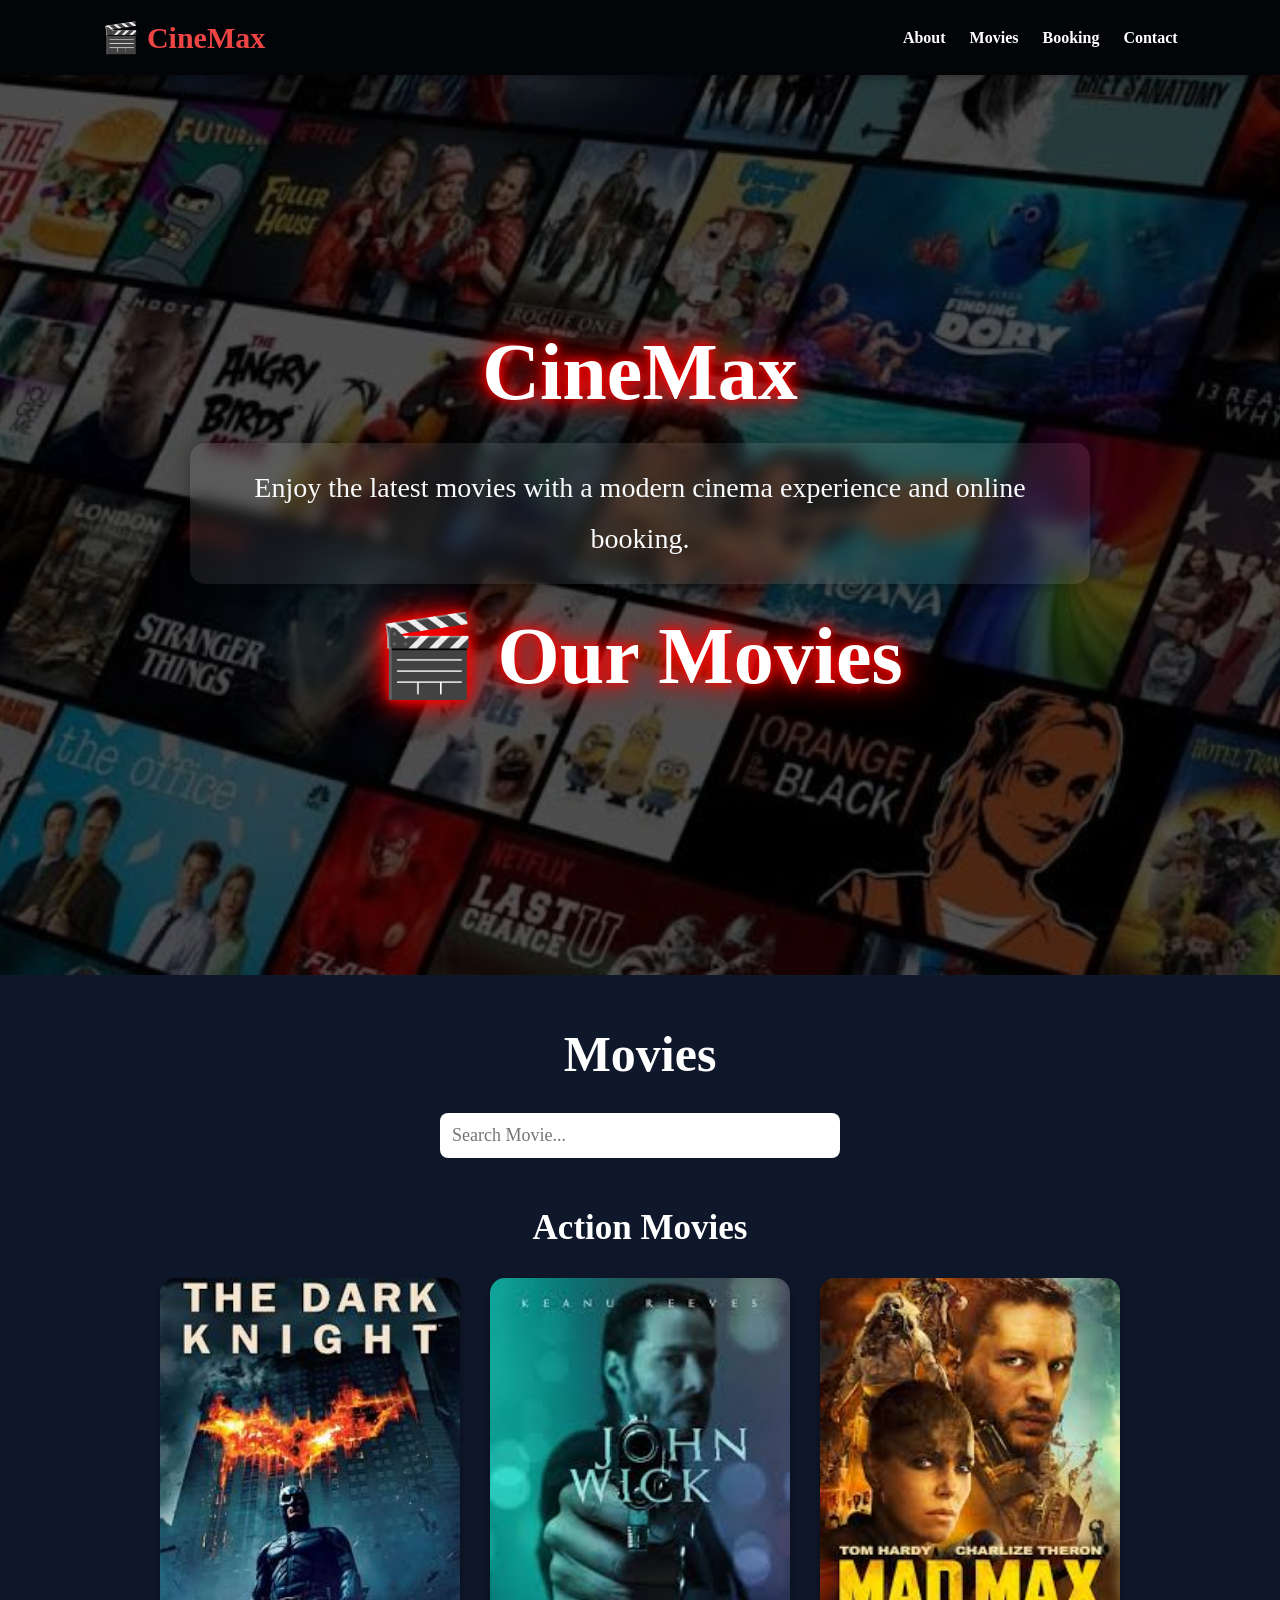
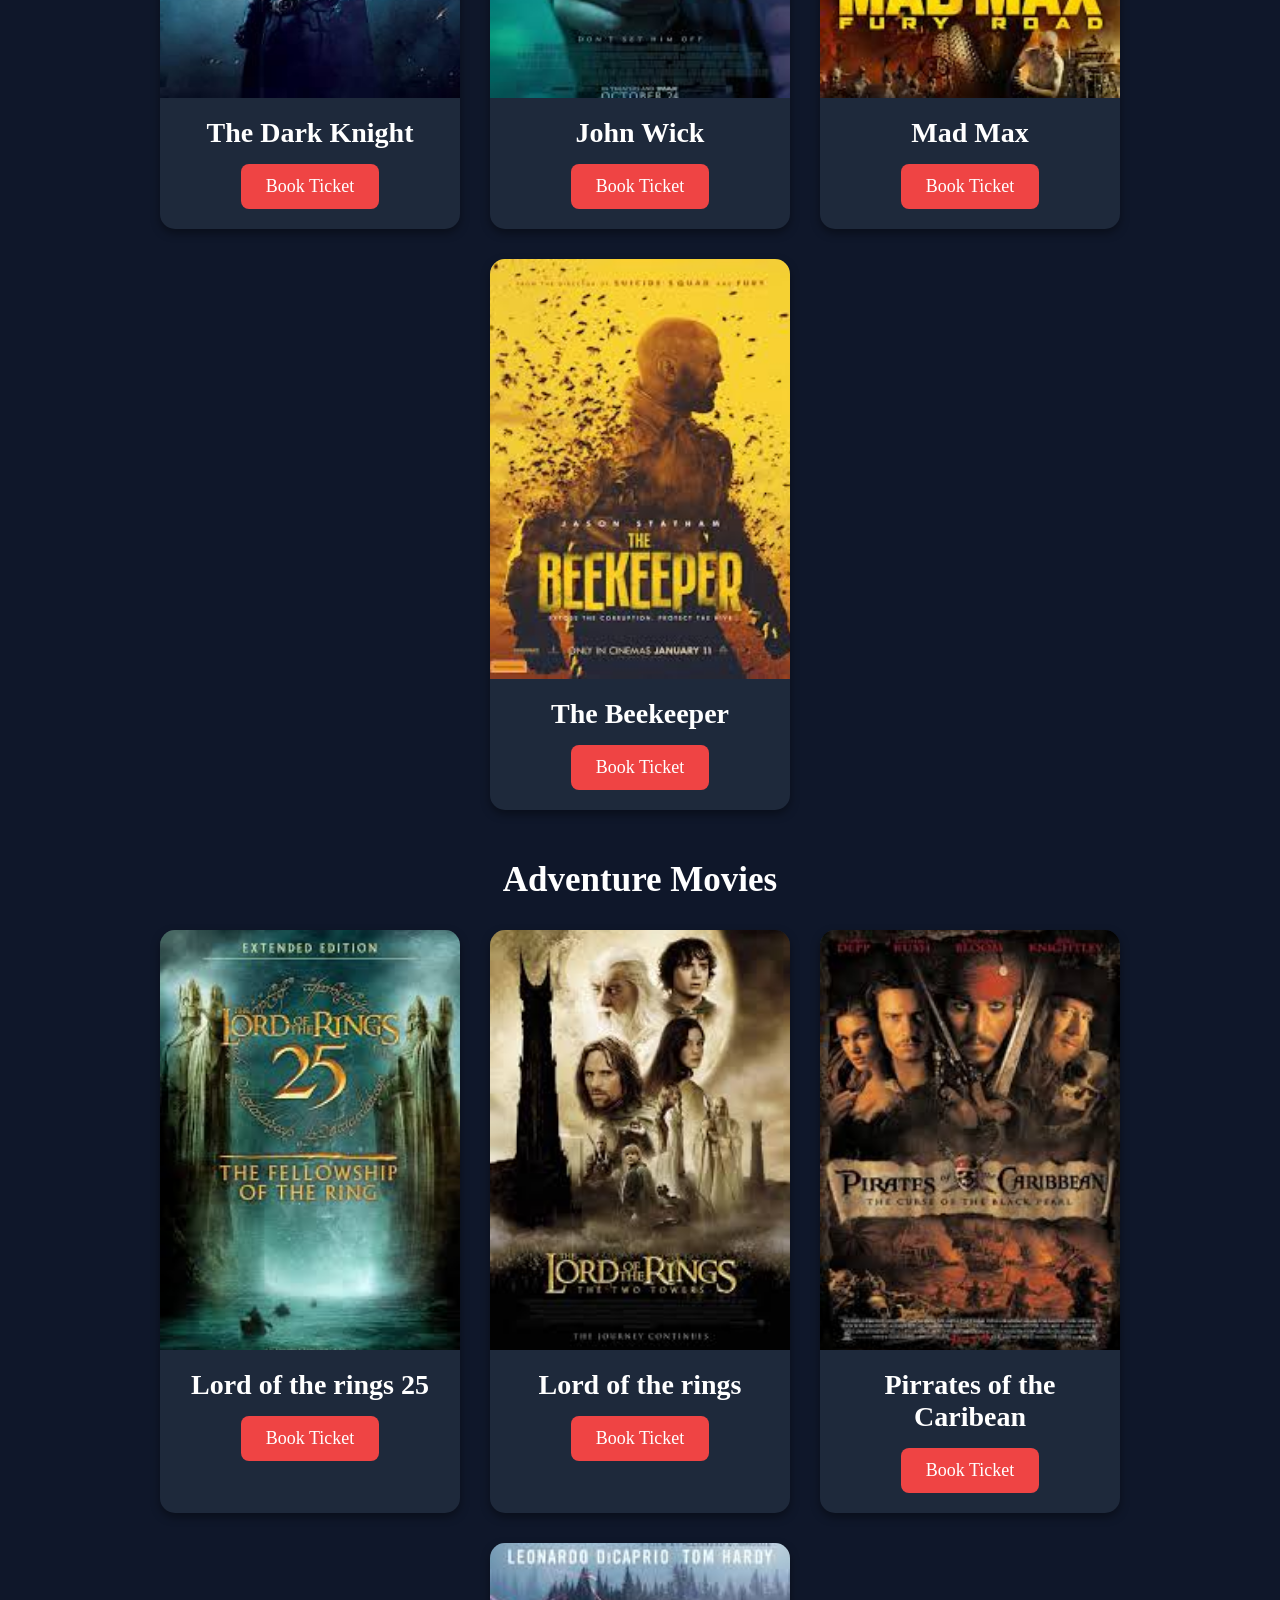
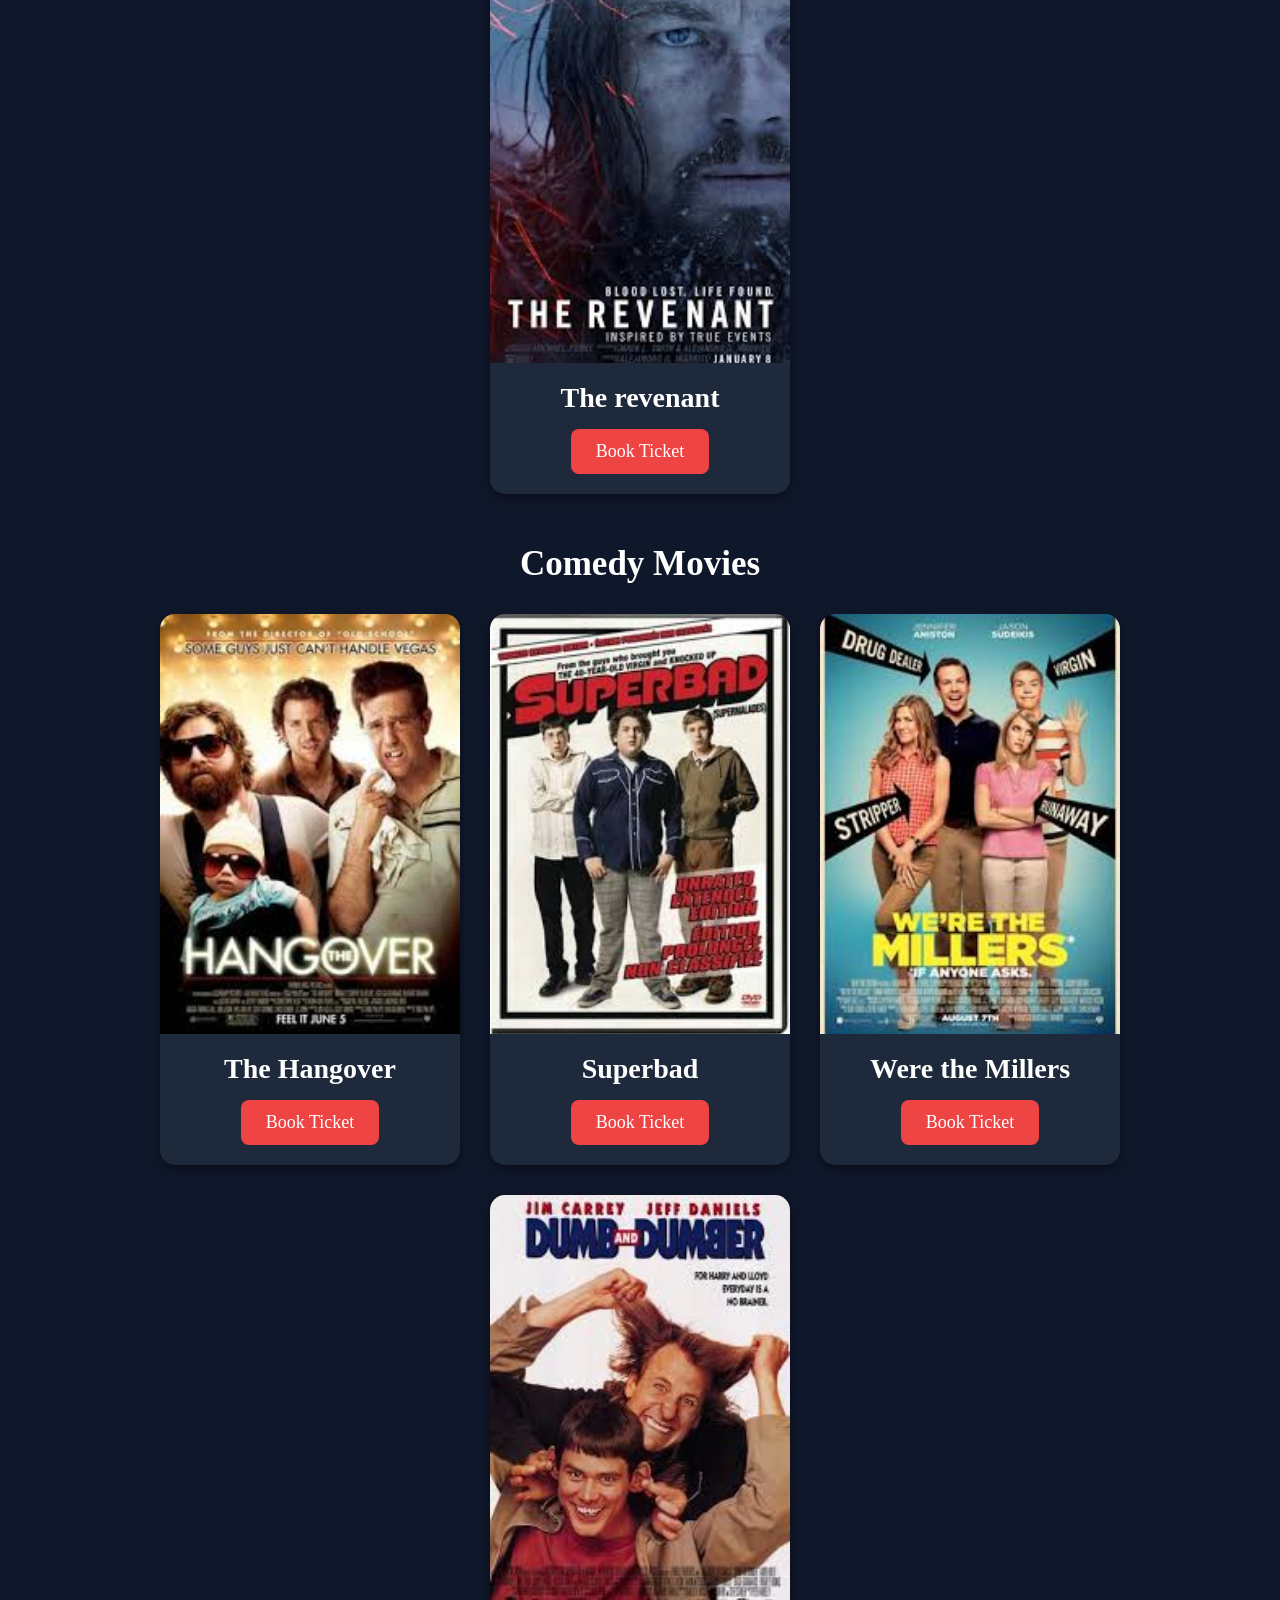
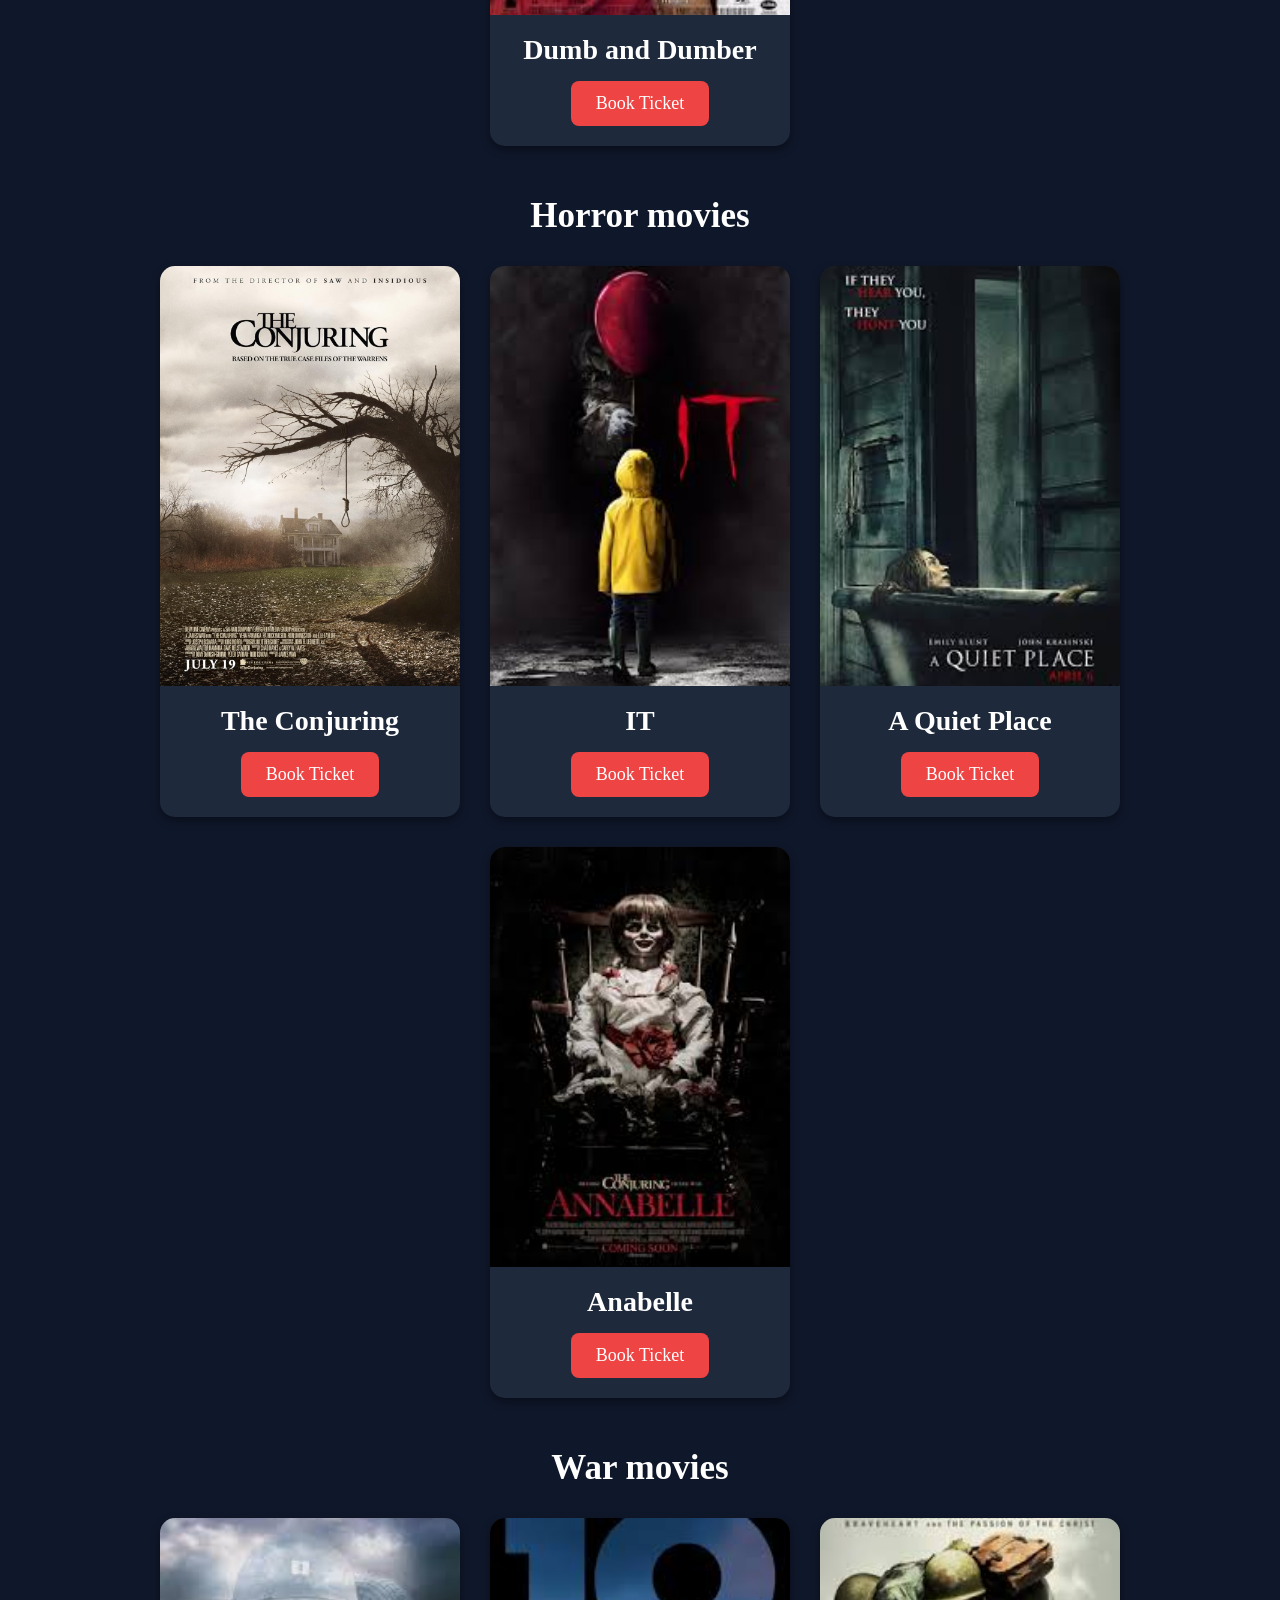
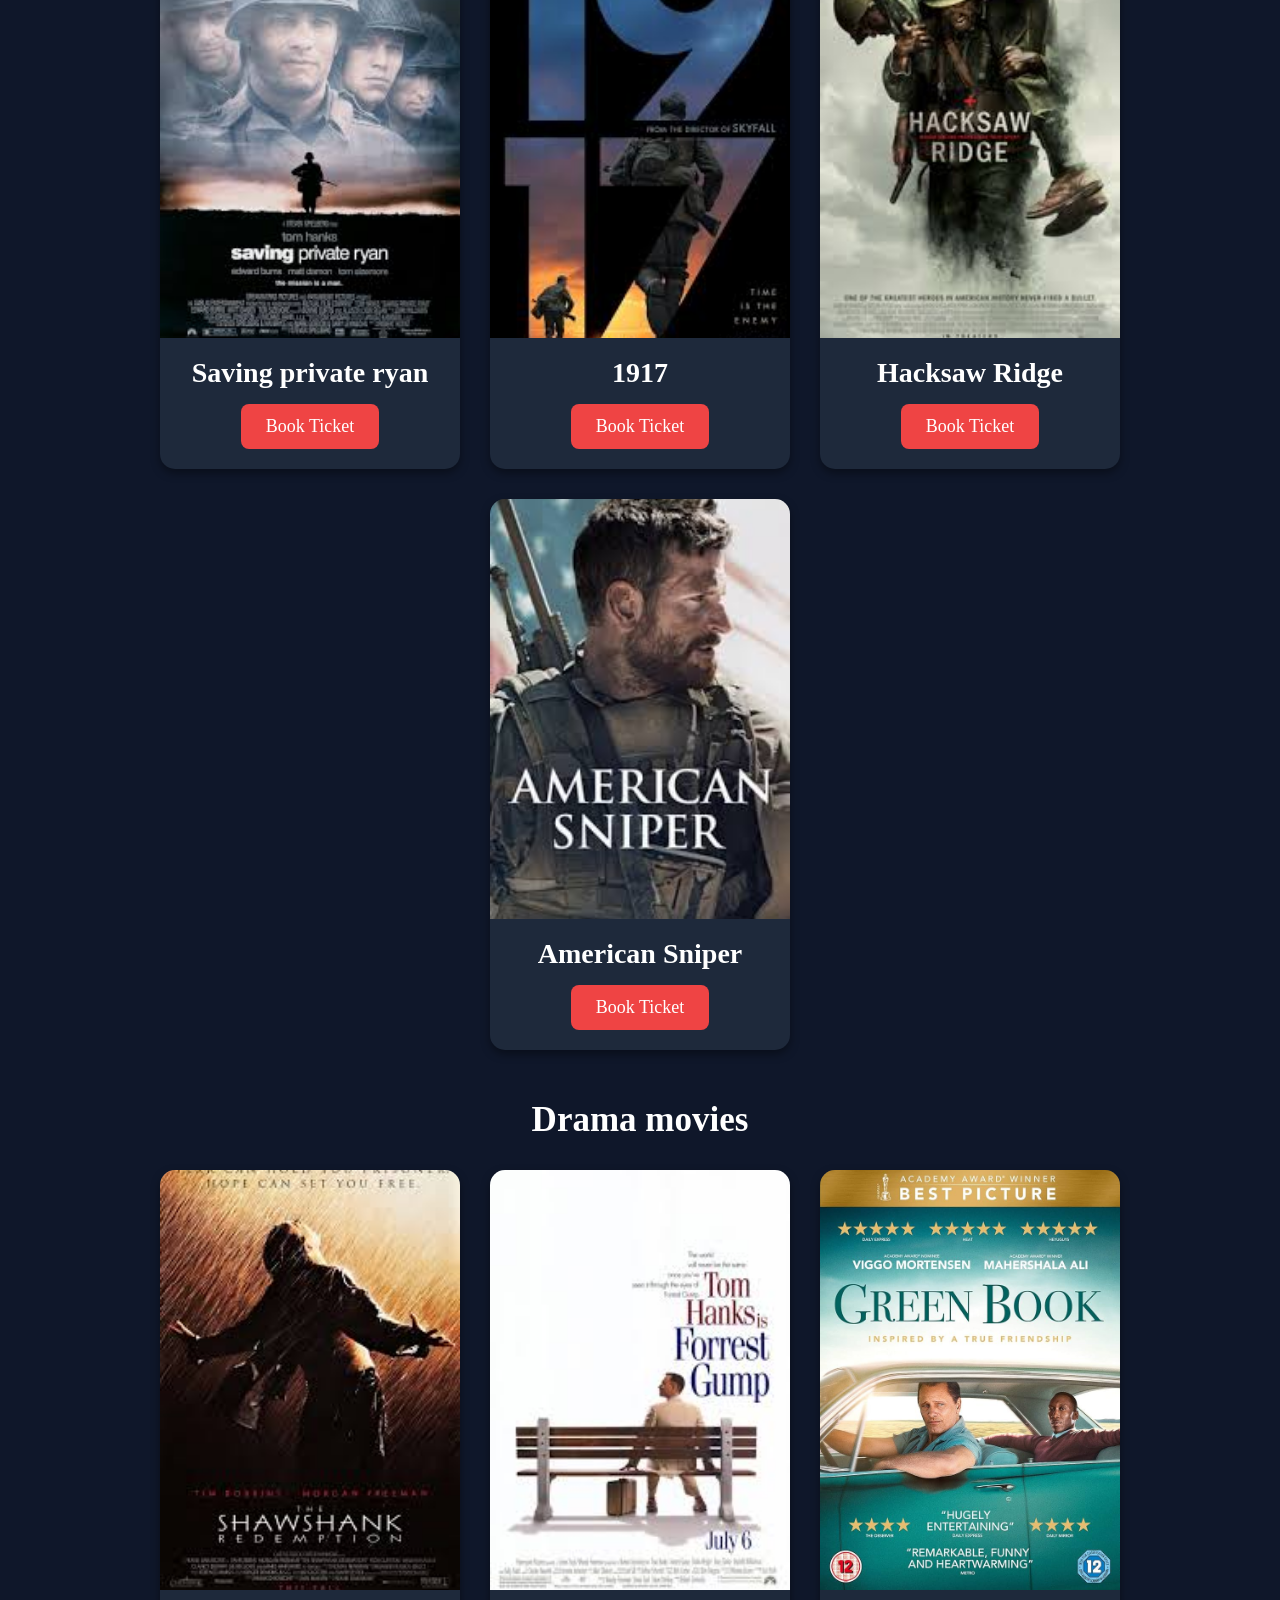
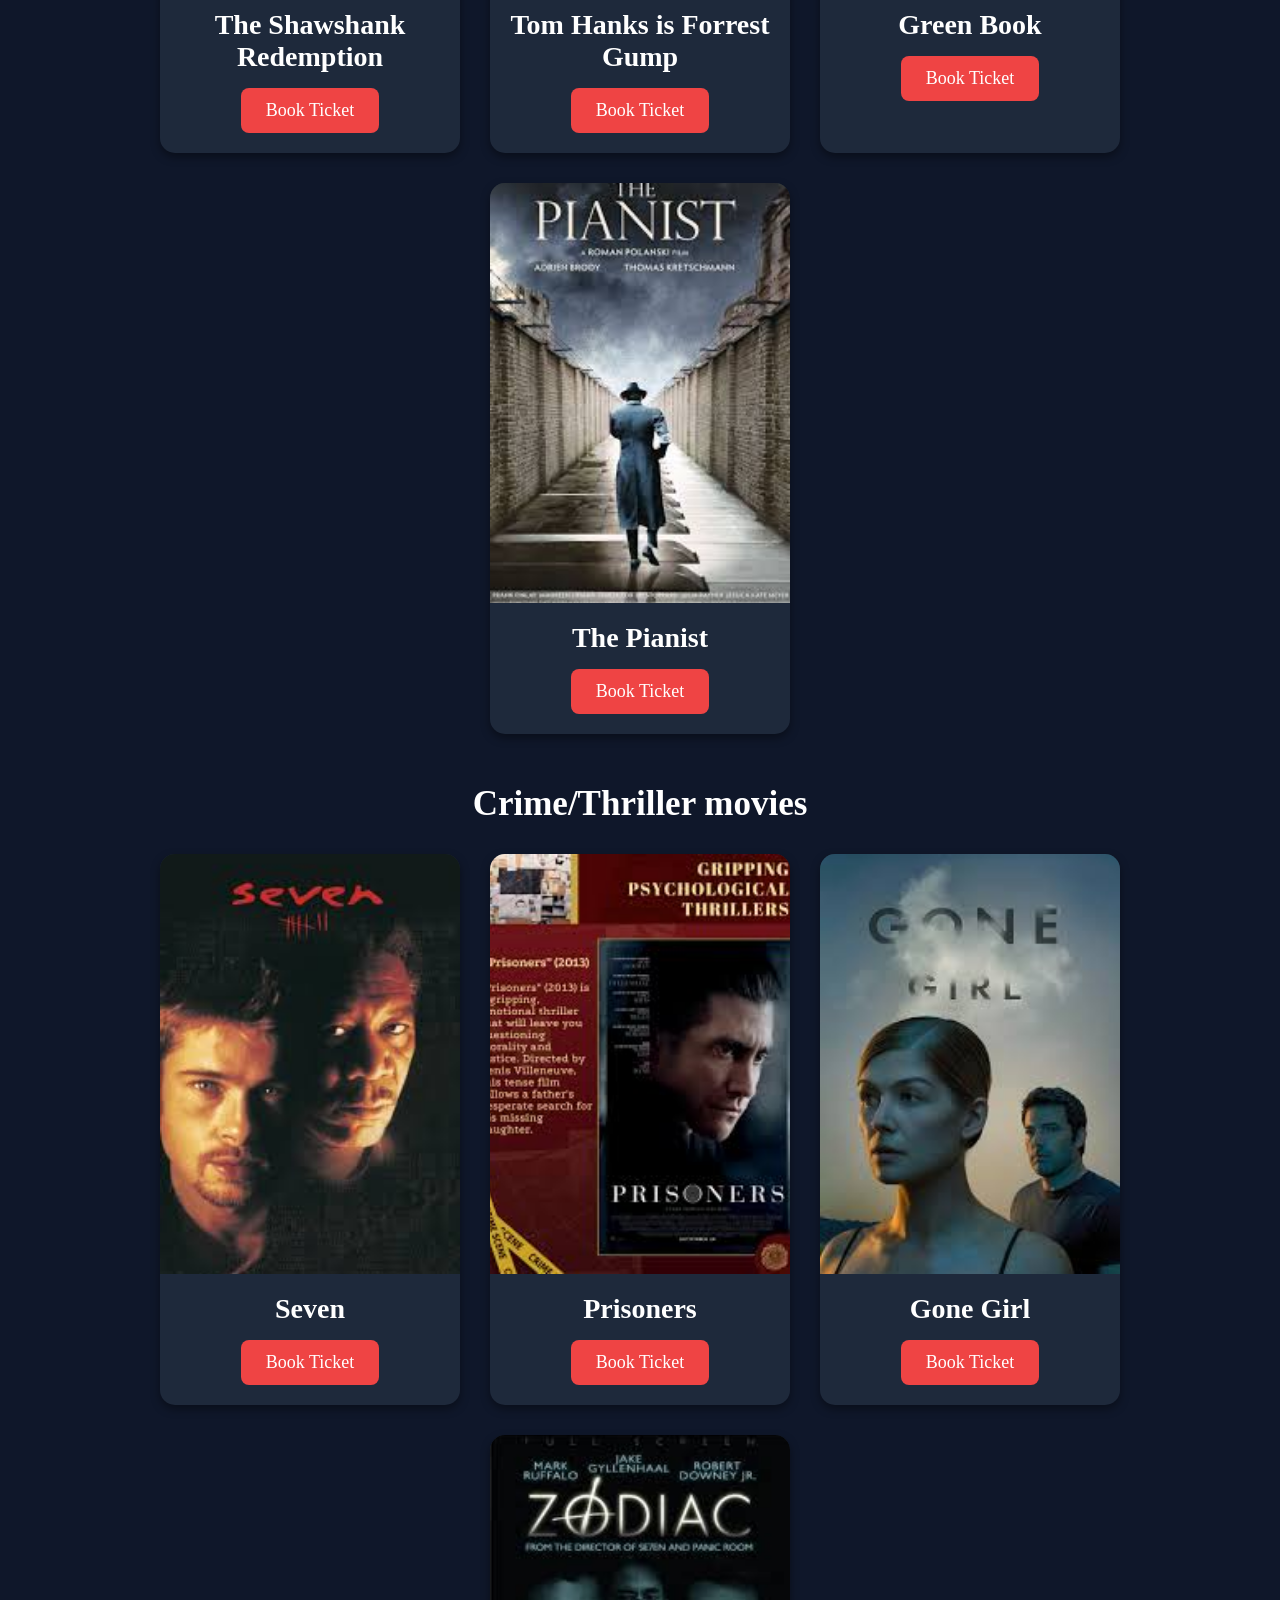
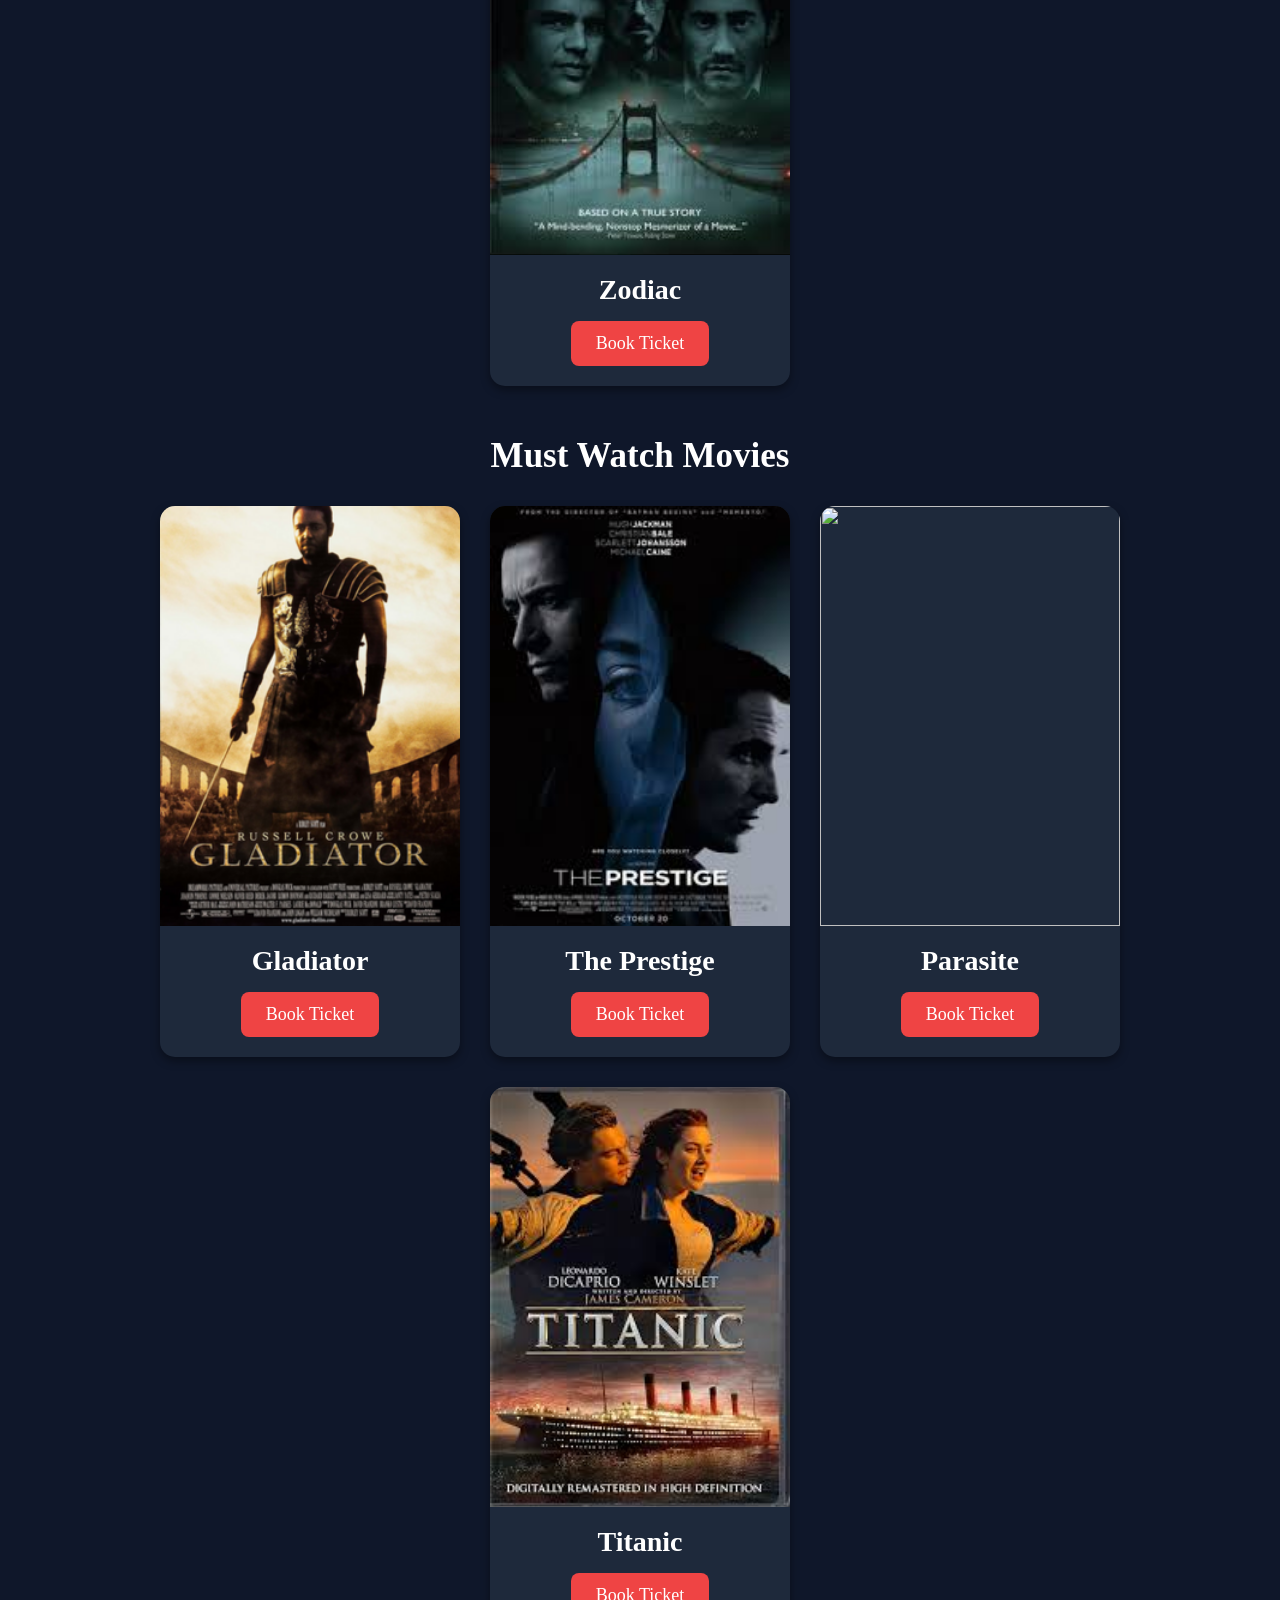
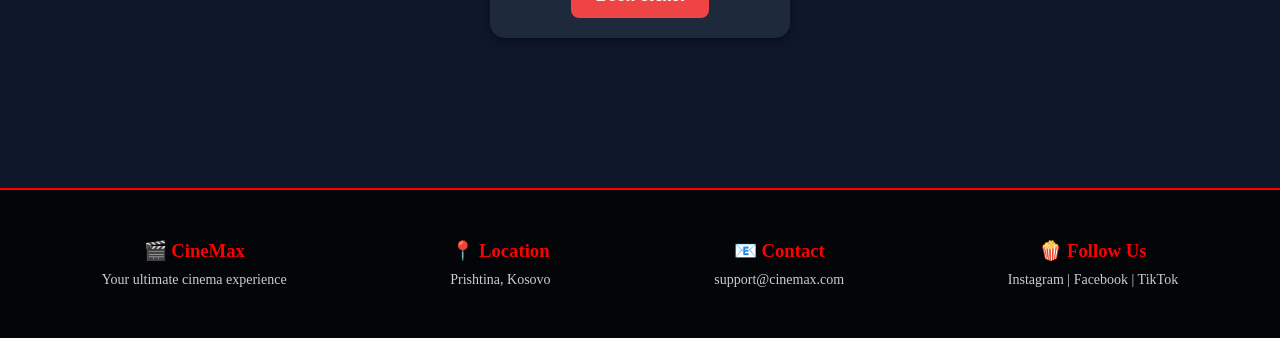
==== anisafestina/index.html @ e813dfbc "commit" ====
<!DOCTYPE html>
<html lang="en">
<head>
    <meta charset="UTF-8">
    <meta name="viewport" content="width=device-width, initial-scale=1.0">
    <title>Cinema</title>
    <link rel="stylesheet" href="style.css">
</head>
<body>

<header>
    <div class="logo">🎬 CineMax</div>

    <nav>
      <a href="about.html">About</a>
      <a href="movies.html">Movies</a>
      <a href="booking.html">Booking</a>
      <a href="contact.html">Contact</a>
    </nav>
  </header>

  <section class="hero" id="home">
    <div>
      <h1>CineMax</h1>
      <p>
       Enjoy the latest movies with a modern cinema experience and online booking.
      </p>

      <h1>🎬 Our Movies</h1>


      
    </div>
    
  </section>


<section id="movies">

    <h1>Movies</h1>

    <input
        type="text"
        id="searchMovie"
        placeholder="Search Movie..."
    >

    <h2> Action Movies</h2>
    <div class="movies">

        <div class="card">
            <img src="action/action1/image.png" alt="">
            <h3>The Dark Knight</h3>
            <button onclick="bookMovie('The Dark Knight')">Book Ticket</button>
        </div>

        <div class="card">
            <img src="action2/image.png" alt="">
            <h3>John Wick</h3>
            <button onclick="bookMovie('John Wick')">Book Ticket</button>
        </div>

        <div class="card">
            <img src="action3/image.png" alt="">
            <h3>Mad Max</h3>
            <button onclick="bookMovie('Mad Max')">Book Ticket</button>
        </div>

        <div class="card">
            <img src="action4/image.png" alt="">
            <h3>The Beekeeper</h3>
            <button onclick="bookMovie('The Beekeeper')">Book Ticket</button>
        </div>
       
    </div>

    <h2>Adventure Movies</h2>
    <div class="movies">

        <div class="card">
            <img src="Adventure1/image.png" alt="">
            <h3>Lord of the rings 25</h3>
            <button onclick="bookMovie('Lord of the rings 25')">Book Ticket</button>
        </div>

        <div class="card">
            <img src="Adventure2/image.png" alt="">
            <h3>Lord of the rings</h3>
            <button onclick="bookMovie('Lord of the rings')">Book Ticket</button>
        </div>

        <div class="card">
            <img src="Adventure3/image.png" alt="">
            <h3>Pirrates of the Caribean</h3>
            <button onclick="bookMovie('Pirrates of the Caribean')">Book Ticket</button>
        </div>

         <div class="card">
            <img src="Adventure4/image.png" alt="">
            <h3>The revenant</h3>
            <button onclick="bookMovie('The revenant')">Book Ticket</button>
        </div>

    </div>

    <h2>Comedy Movies</h2>
    <div class="movies">

        <div class="card">
            <img src="comedy1/image.png" alt="">
            <h3>The Hangover</h3>
            <button onclick="bookMovie('The Hangover')">Book Ticket</button>
        </div>

        <div class="card">
            <img src="comedy2/image.png" alt="">
            <h3>Superbad</h3>
            <button onclick="bookMovie('Superbad')">Book Ticket</button>
        </div>

        <div class="card">
            <img src="comedy3/image.png" alt="">
            <h3>Were the Millers</h3>
            <button onclick="bookMovie('Were the Millers')">Book Ticket</button>
        </div>

         <div class="card">
            <img src="comedy4/image.png" alt="">
            <h3>Dumb and Dumber</h3>
            <button onclick="bookMovie('Dumb and Dumber')">Book Ticket</button>
        </div>


    </div>



     <h2>Horror movies</h2>
    <div class="movies">

        <div class="card">
            <img src="horror1/image.png" alt="">
            <h3>The Conjuring</h3>
            <button onclick="bookMovie('The Conjuring')">Book Ticket</button>
        </div>

        <div class="card">
            <img src="horror2/image.png" alt="">
            <h3>IT</h3>
            <button onclick="bookMovie('IT')">Book Ticket</button>
        </div>

        <div class="card">
            <img src="horror3/image.png" alt="">
            <h3>A Quiet Place</h3>
            <button onclick="bookMovie('A Quiet Place')">Book Ticket</button>
        </div>

        <div class="card">
            <img src="horror4/image.png" alt="">
            <h3>Anabelle</h3>
            <button onclick="bookMovie('Anabelle')">Book Ticket</button>
        </div>


    </div>




     <h2>War movies</h2>
    <div class="movies">

        <div class="card">
            <img src="War Movies1/image.png" alt="">
            <h3>Saving private ryan </h3>
            <button onclick="bookMovie('Saving private ryan')">Book Ticket</button>
        </div>

        <div class="card">
            <img src="War Movies2/image.png" alt="">
            <h3>1917</h3>
            <button onclick="bookMovie('1917')">Book Ticket</button>
        </div>

        <div class="card">
            <img src="War Movies3/image.png" alt="">
            <h3>Hacksaw Ridge</h3>
            <button onclick="bookMovie('Hacksaw Ridge')">Book Ticket</button>
        </div>

         <div class="card">
            <img src="war movies4/image.png" alt="">
            <h3>American Sniper</h3>
            <button onclick="bookMovie('American Sniper')">Book Ticket</button>
        </div>


    </div>


     <h2>Drama movies</h2>
    <div class="movies">

        <div class="card">
            <img src="drama1/image.png" alt="">
            <h3>The Shawshank Redemption</h3>
            <button onclick="bookMovie('The Shawshank Redempetion')">Book Ticket</button>
        </div>

        <div class="card">
            <img src="drama2/image.png" alt="">
            <h3>Tom Hanks is Forrest Gump</h3>
            <button onclick="bookMovie('om Hanks is Forrest Gump')">Book Ticket</button>
        </div>

        <div class="card">
            <img src="drama3/image.png" alt="">
            <h3>Green Book</h3>
            <button onclick="bookMovie('Green book')">Book Ticket</button>
        </div>

        <div class="card">
            <img src="drama4/image.png" alt="">
            <h3>The Pianist</h3>
            <button onclick="bookMovie('The Pianist')">Book Ticket</button>
        </div>


    </div>


    <h2>Crime/Thriller movies</h2>
    <div class="movies">

        <div class="card">
            <img src="Crime-Thriller1/image.png" alt="">
            <h3>Seven</h3>
            <button onclick="bookMovie('Seven')">Book Ticket</button>
        </div>

        <div class="card">
            <img src="Crime -Thriller2/image.png" alt="">
            <h3>Prisoners</h3>
            <button onclick="bookMovie('Prisoners')">Book Ticket</button>
        </div>

        <div class="card">
            <img src="Crime-Thriller3/image.png" alt="">
            <h3>Gone Girl</h3>
            <button onclick="bookMovie('Gone Girl')">Book Ticket</button>
        </div>

        <div class="card">
            <img src="Crime-Thiller4/image.png" alt="">
            <h3>Zodiac</h3>
            <button onclick="bookMovie('Zodiac')">Book Ticket</button>
        </div>


    </div>

    <h2>Must Watch Movies</h2>
    <div class="movies">

        <div class="card">
            <img src="Must-Watch Movies1/image.png" alt="">
            <h3>Gladiator</h3>
            <button onclick="bookMovie('Gladiator')">Book Ticket</button>
        </div>

        <div class="card">
            <img src="Must-Watch Movies2/image.png" alt="">
            <h3>The Prestige</h3>
            <button onclick="bookMovie('The Prestige')">Book Ticket</button>
        </div>

        <div class="card">
            <img src="Must-Watch Movies3/image.png" alt="">
            <h3>Parasite</h3>
            <button onclick="bookMovie('Parasite')">Book Ticket</button>
        </div>

        <div class="card">
            <img src="Must-Watch-Movies4/image.png" alt="">
            <h3>Titanic</h3>
            <button onclick="bookMovie('Titanic')">Book Ticket</button>
        </div>


    </div>

</section>

<footer class="footer">

    <div class="footer-box">
        <h3>🎬 CineMax</h3>
        <p>Your ultimate cinema experience</p>
    </div>

    <div class="footer-box">
        <h3>📍 Location</h3>
        <p>Prishtina, Kosovo</p>
    </div>

    <div class="footer-box">
        <h3>📧 Contact</h3>
        <p>support@cinemax.com</p>
    </div>

    <div class="footer-box">
        <h3>🍿 Follow Us</h3>
        <p>Instagram | Facebook | TikTok</p>
    </div>

</footer>






<script src="main.js"></script>
</body>
</html>
---- anisafestina/style.css ----
* {
  margin: 0;
  padding: 0;
  box-sizing: border-box;
  font-family: cursive;
  scroll-behavior: smooth;
}

body {
  background: #0f172a;
  color: white;
}

header {
  background: #111827;
  display: flex;
  justify-content: space-between;
  align-items: center;
  padding: 20px 8%;
  position: sticky;
  top: 0;
  z-index: 1000;
  box-shadow: 0 2px 10px rgba(0, 0, 0, 0.4);
}

.logo {
  font-size: 30px;
  font-weight: bold;
  color: #ef4444;
}

nav a {
  color: white;
  text-decoration: none;
  margin-left: 20px;
  transition: 0.3s;
  font-weight: bold;
}

nav a:hover {
  color: #ef4444;
}

.hero {
  height: 100vh;
  background: linear-gradient(rgba(0, 0, 0, 0.6),
      rgba(0, 0, 0, 0.6)),
      url('image/image.png');
  background-size: cover;
  background-position: center;
  display: flex;
  justify-content: center;
  align-items: center;
  text-align: center;
  padding: 20px;
}

.hero h1 {
  font-size: 75px;
  margin-bottom: 20px;
}

.hero p {
  font-size: 22px;
  max-width: 700px;
  margin: auto;
}

section {
  padding: 70px 8%;
}

.movies {
  display: grid;
  grid-template-columns: repeat(6, 1fr);
  gap: 20px;
  margin-bottom: 40px;
}

.card {
  background: #1e293b;
  border-radius: 12px;
  overflow: hidden;      
  text-align: center;    
  transition: 0.4s;
}

.card:hover {            
  transform: translateY(-10px);
}

.card img {
  width: 100%;
  height: 350px;
  object-fit: cover;     
}

.card h3 {
  padding: 15px;
}

button {
  padding: 10px 20px;
  border: none;          
  background: #ef4444;
  color: white;          
  cursor: pointer;
  border-radius: 6px;
  margin-bottom: 15px;
}

input {
  width: 100%;
  padding: 12px;
  margin: 10px 0;
  border: none;          
  border-radius: 6px;
}

#searchMovie {
  margin-bottom: 30px;
}

#topBtn {
  position: fixed;       
  right: 20px;
  bottom: 20px;
}

#message {
  margin-top: 20px;
  font-size: 20px;
  color: #ef4444;        
}

#movies{
    max-width:1400px;
    margin:auto;
    padding:50px 20px;
}

#movies h1{
    text-align:center;
    margin-bottom:30px;
    font-size:50px;
}

#movies h2{
    text-align:center;
    margin:50px 0 30px;
    font-size:35px;
}

.movies{
    display:flex;
    justify-content:center;
    flex-wrap:wrap;
    gap:30px;
    margin-bottom:50px;
}

.card{
    width:300px;
    background:#1e293b;
    border-radius:15px;
    overflow:hidden;
    text-align:center;
    transition:0.4s;
    box-shadow:0 4px 10px rgba(0,0,0,0.4);
}

.card:hover{
    transform:translateY(-10px);
}

.card img{
    width:100%;
    height:420px;
    object-fit:cover;
}

.card h3{
    padding:15px;
    font-size:28px;
}

.card button{
    margin-bottom:20px;
    padding:12px 25px;
    border:none;
    border-radius:8px;
    background:#ef4444;
    color:white;
    font-size:18px;
    cursor:pointer;
}

.card button:hover{
    background:#dc2626;
}

#searchMovie{
    display:block;
    width:400px;
    max-width:90%;
    margin:20px auto 50px;
    padding:12px;
    border:none;
    border-radius:8px;
    font-size:18px;
}

header{
    background:rgba(0,0,0,0.8);
    backdrop-filter:blur(10px);

    display:flex;
    justify-content:space-between;
    align-items:center;

    padding:20px 8%;
    position:sticky;
    top:0;
}

.hero h1{
    font-size:80px;
    color:white;
    text-shadow:
    0 0 10px red,
    0 0 20px red,
    0 0 40px red;
}

.hero p{
    max-width: 900px;
    margin: 25px auto;

    font-size: 28px;
    line-height: 1.8;

    color: #f8fafc;

    text-align: center;

    padding: 20px 30px;

    background: rgba(255,255,255,0.08);
    backdrop-filter: blur(8px);

    border-radius: 15px;

    box-shadow: 0 0 20px rgba(0,0,0,0.4);
}

.book-btn {
  width: 100%;
  padding: 14px;
  margin-top: 15px;
  background: linear-gradient(135deg, #ff3b3b, #ff5e5e);
  color: white;
  font-size: 16px;
  font-weight: bold;
  border: none;
  border-radius: 10px;
  cursor: pointer;
  transition: 0.3s ease;
  box-shadow: 0 6px 15px rgba(255, 0, 0, 0.25);
}

.book-btn:hover {
  transform: translateY(-2px);
  box-shadow: 0 10px 20px rgba(255, 0, 0, 0.35);
}

.book-btn:active {
  transform: scale(0.98);
}

.footer {
    margin-top: 50px;
    padding: 40px 20px;
    background: rgba(0,0,0,0.8);
    border-top: 2px solid #ff0000;

    display: flex;
    justify-content: space-around;
    flex-wrap: wrap;
    text-align: center;
}

.footer-box {
    margin: 10px;
}

.footer-box h3 {
    color: #ff0000;
    margin-bottom: 10px;
}

.footer-box p {
    color: #ccc;
    font-size: 14px;
}

.copyright {
    text-align: center;
    padding: 15px;
    background: black;
    color: #777;
    font-size: 13px;
}
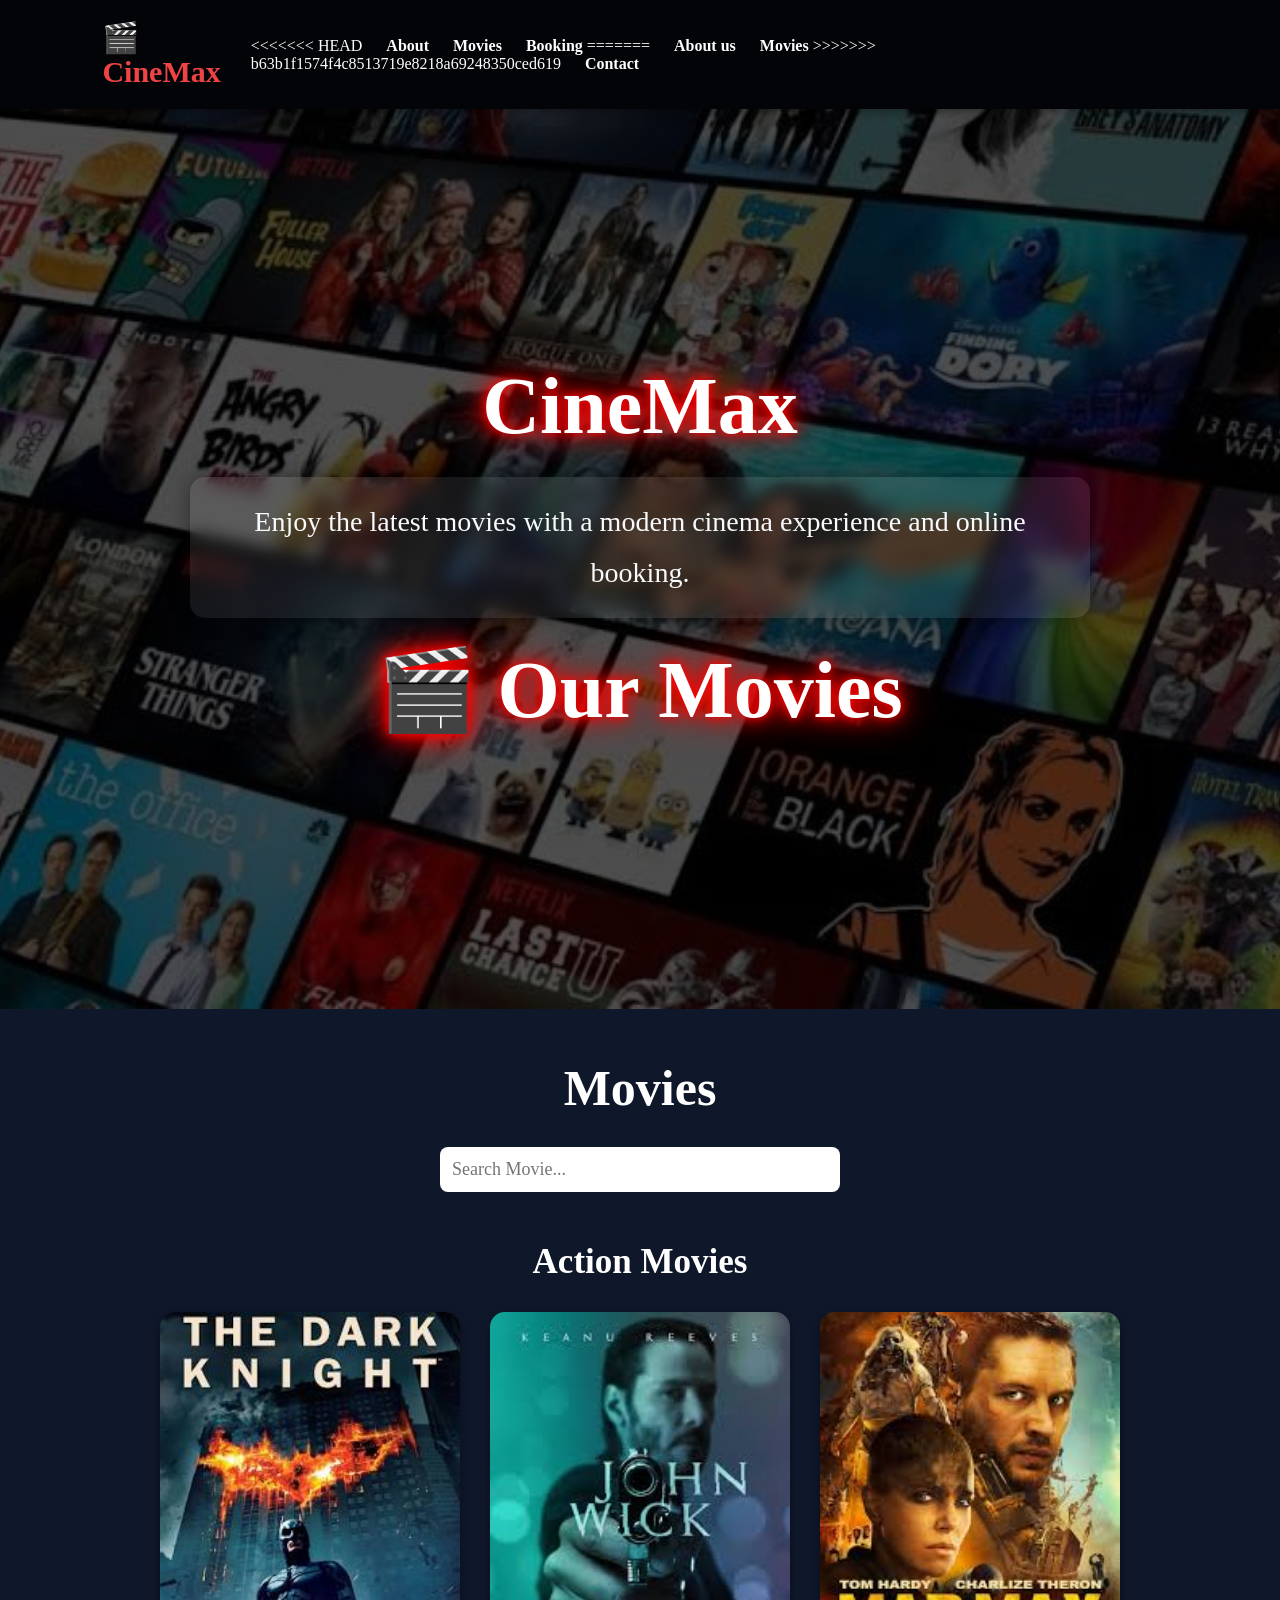
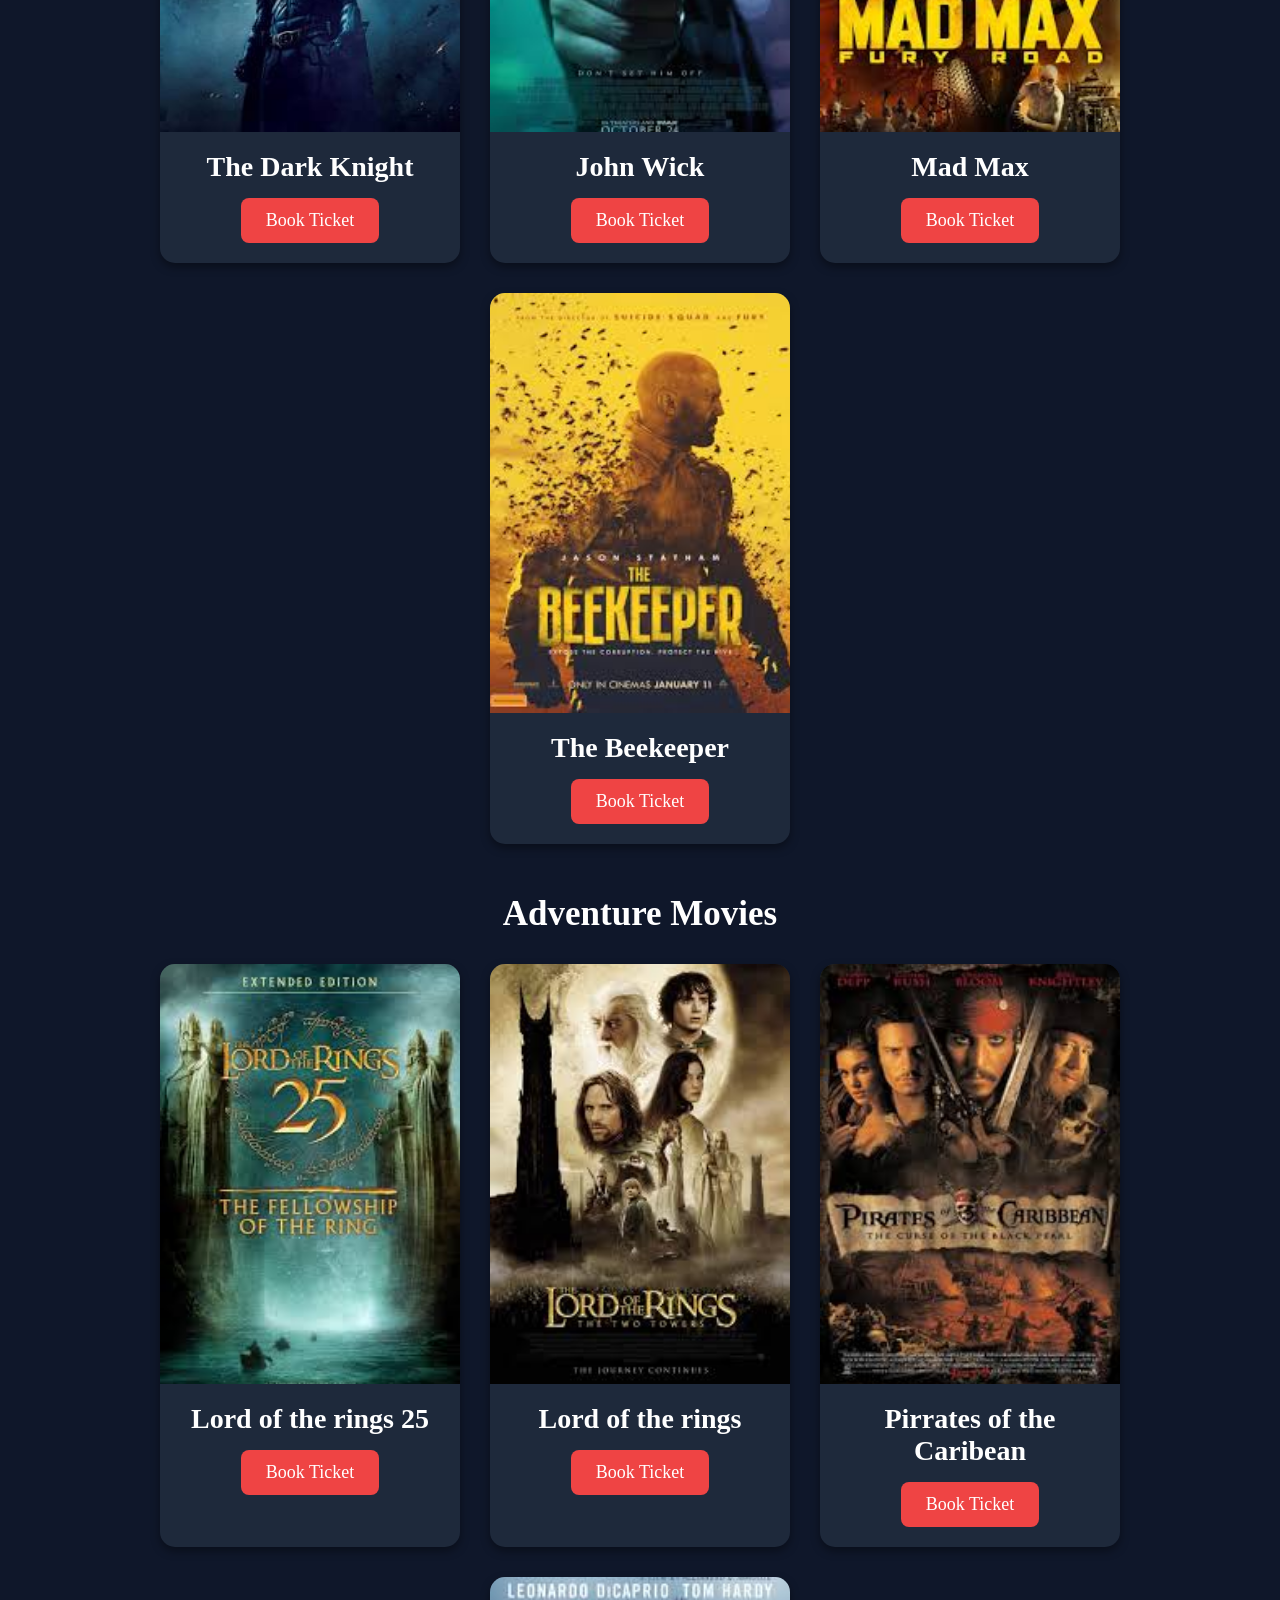
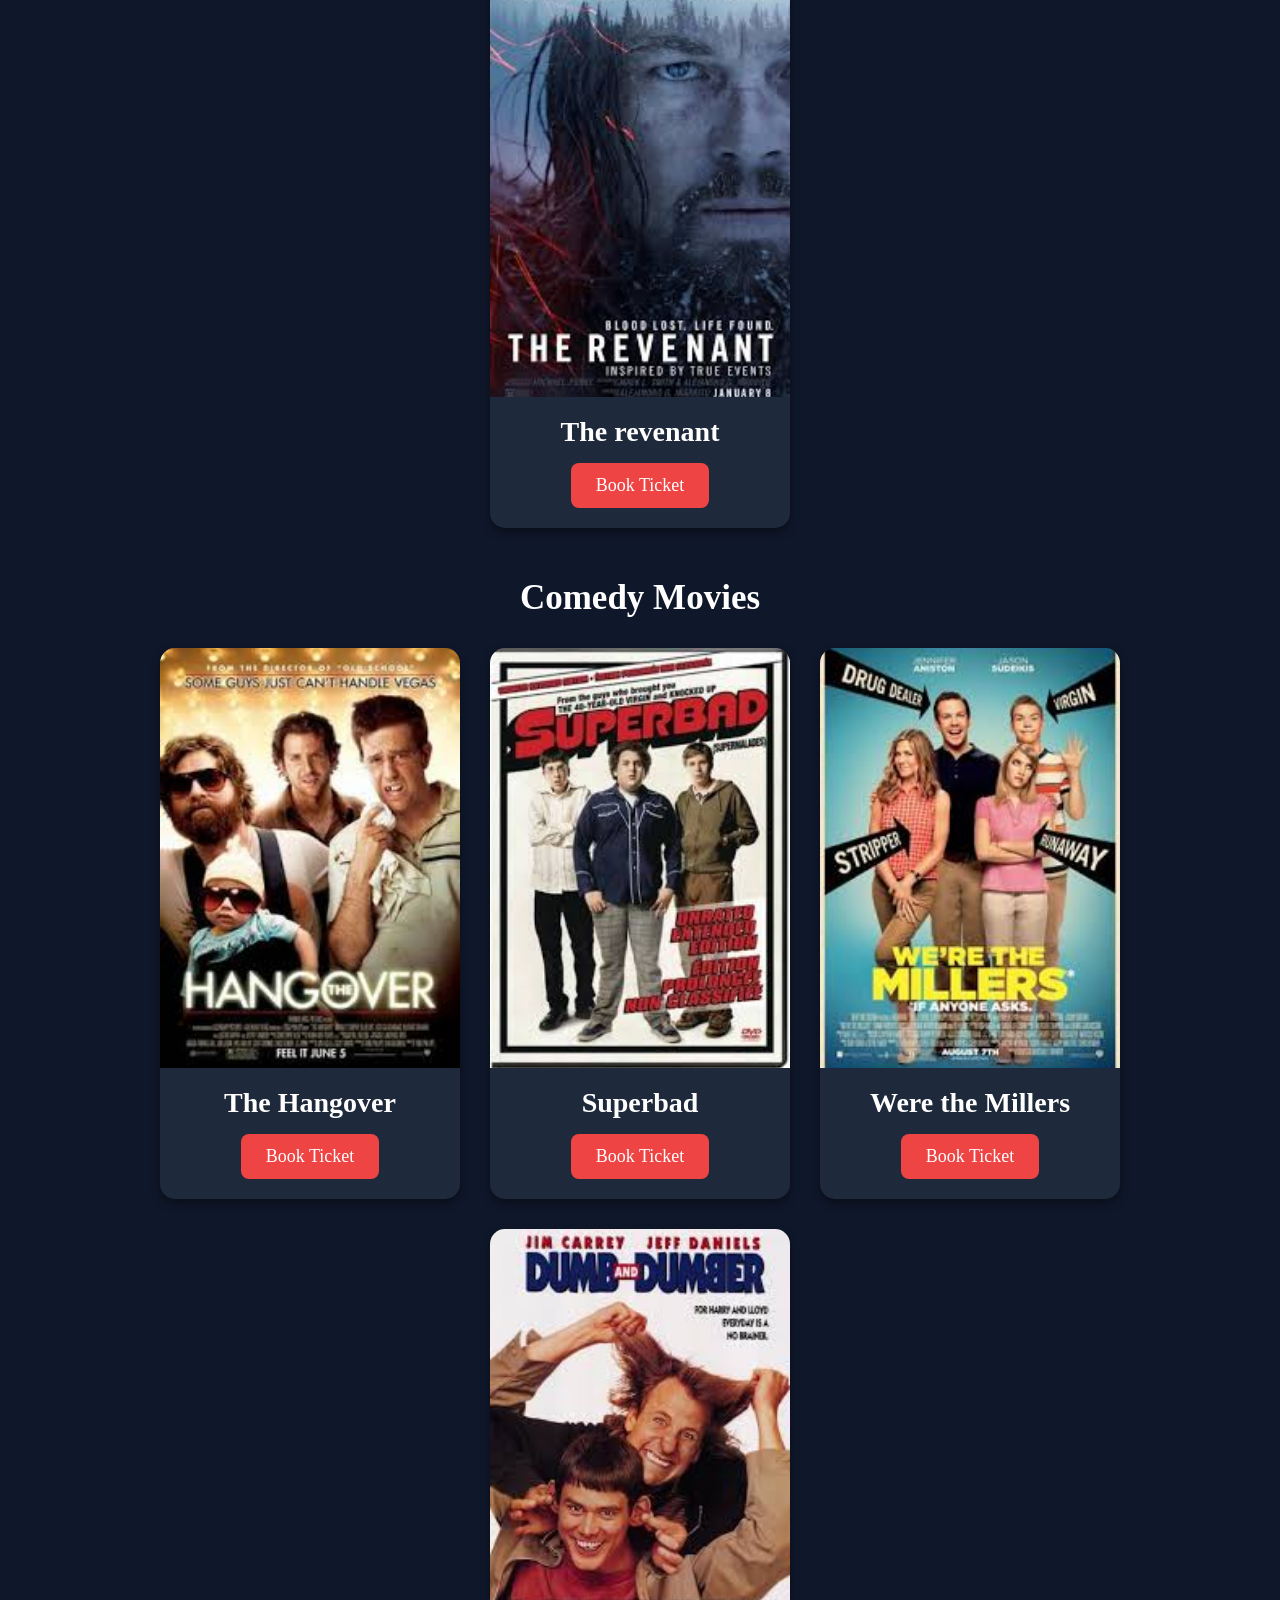
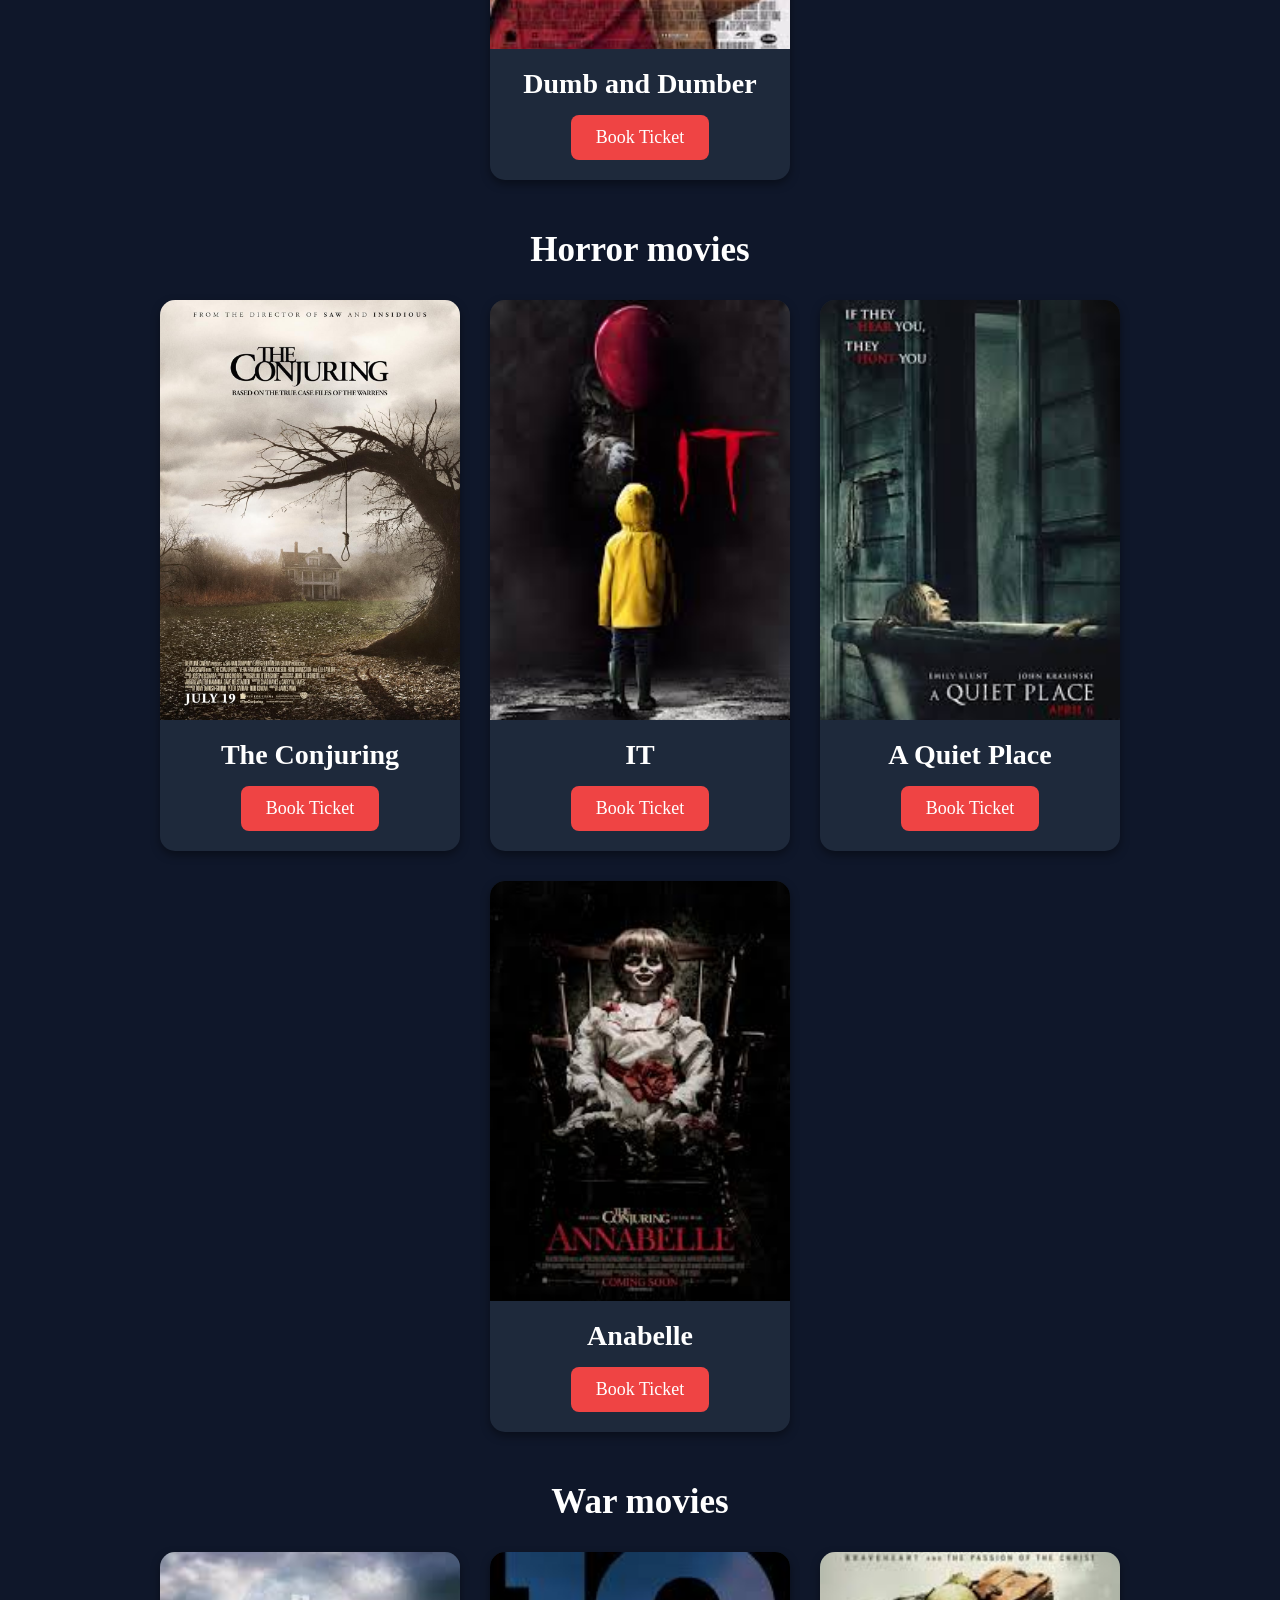
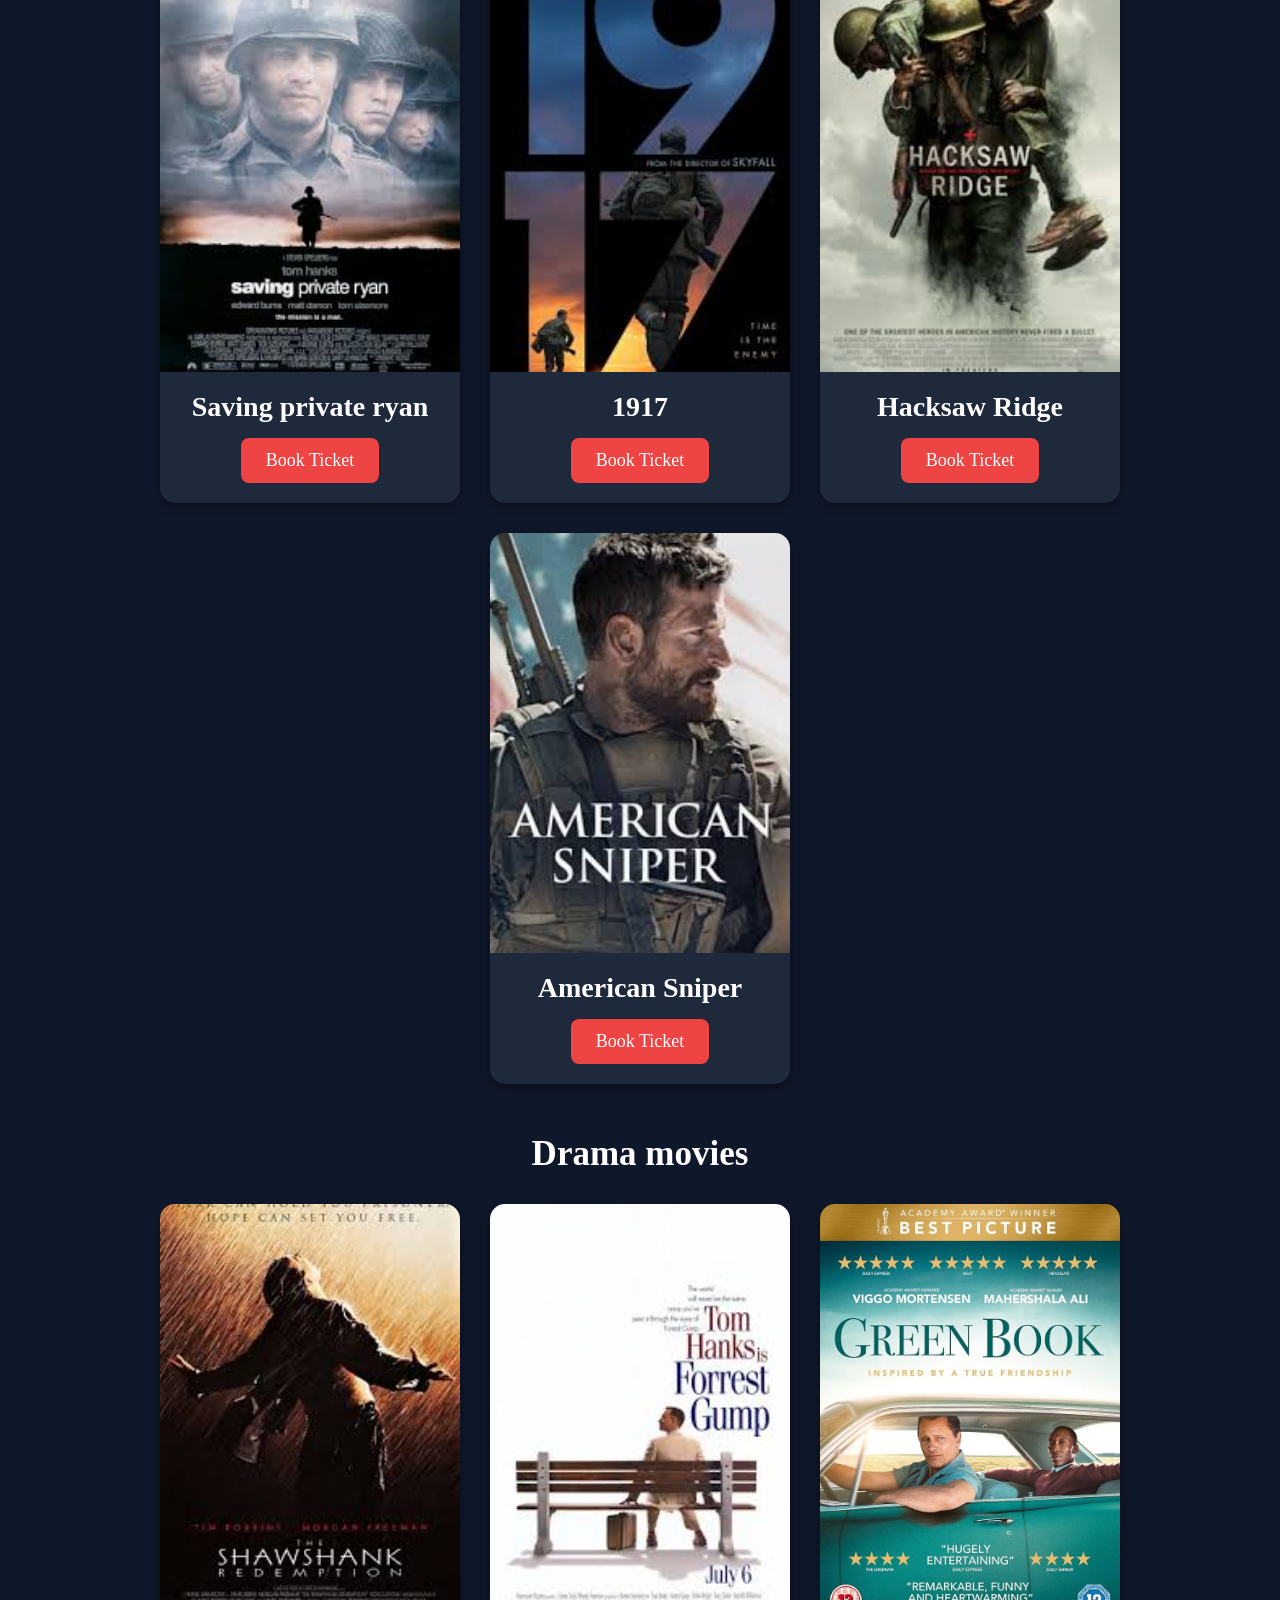
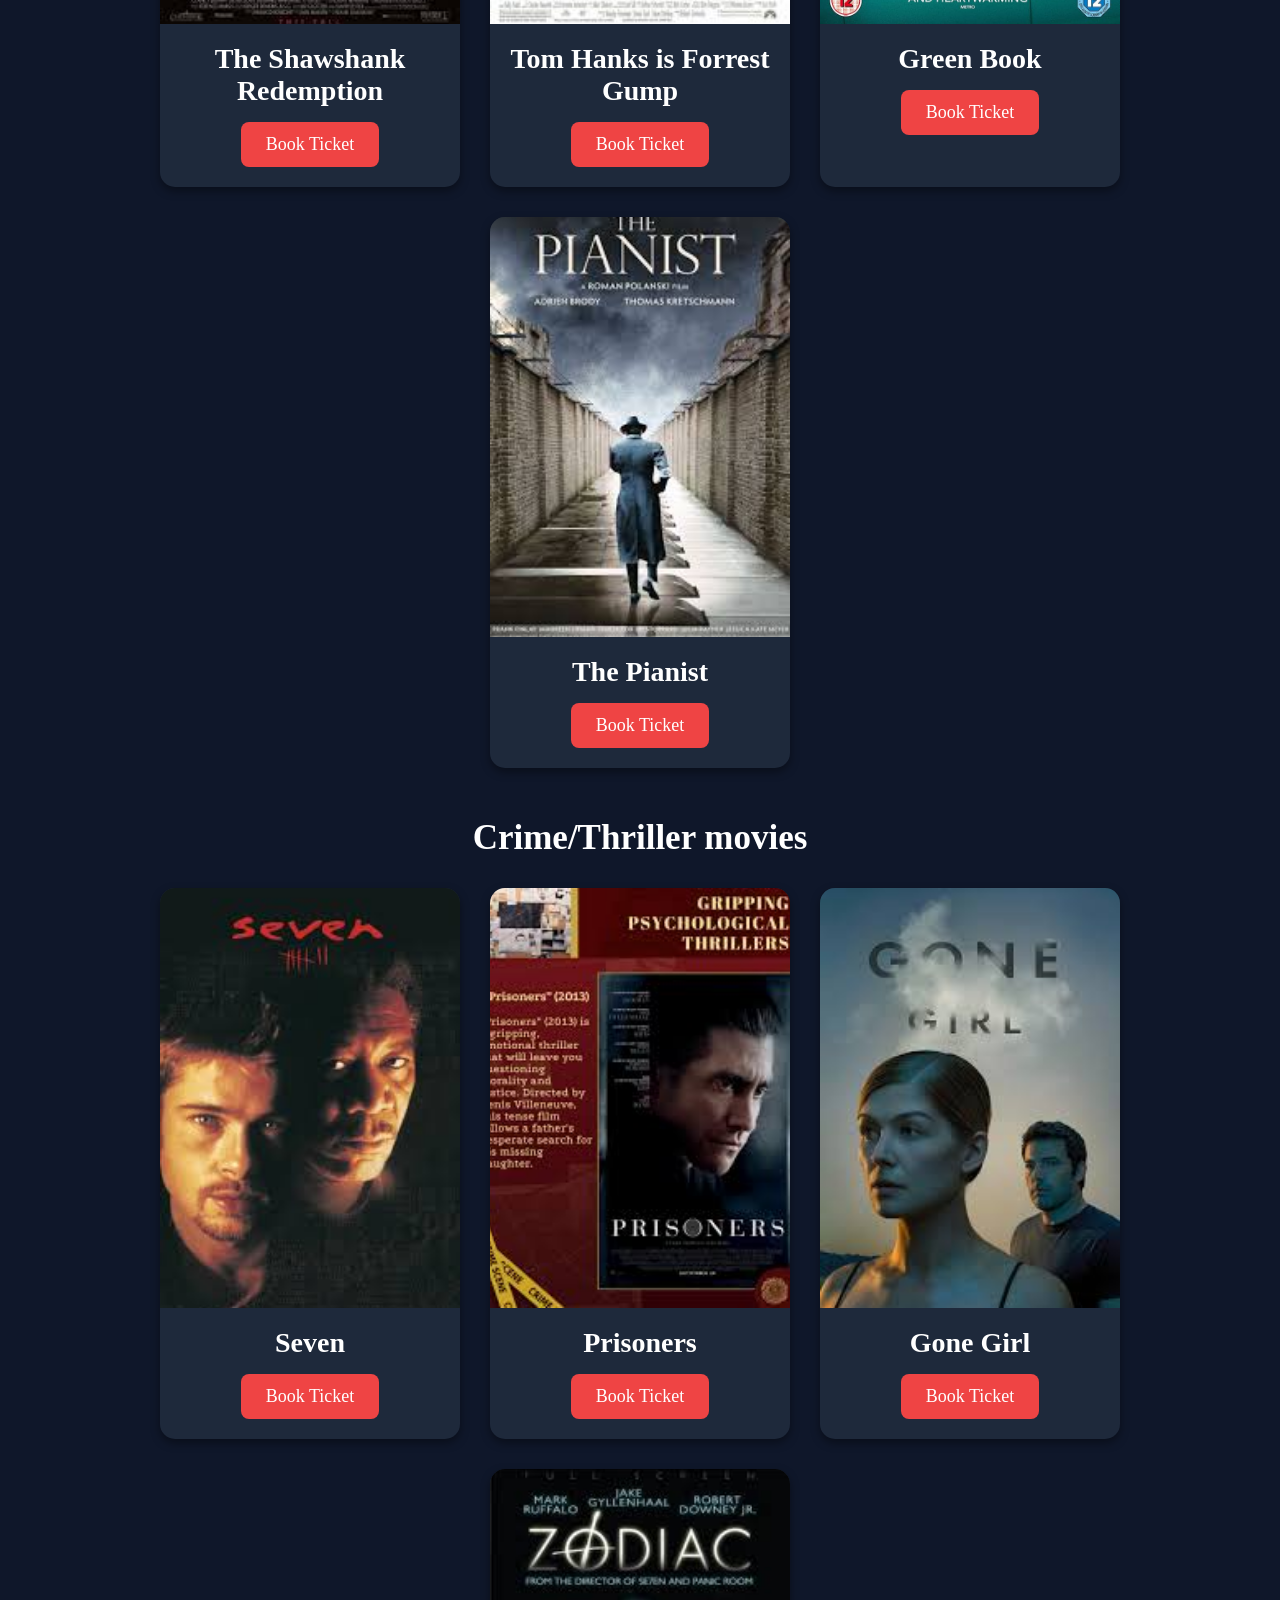
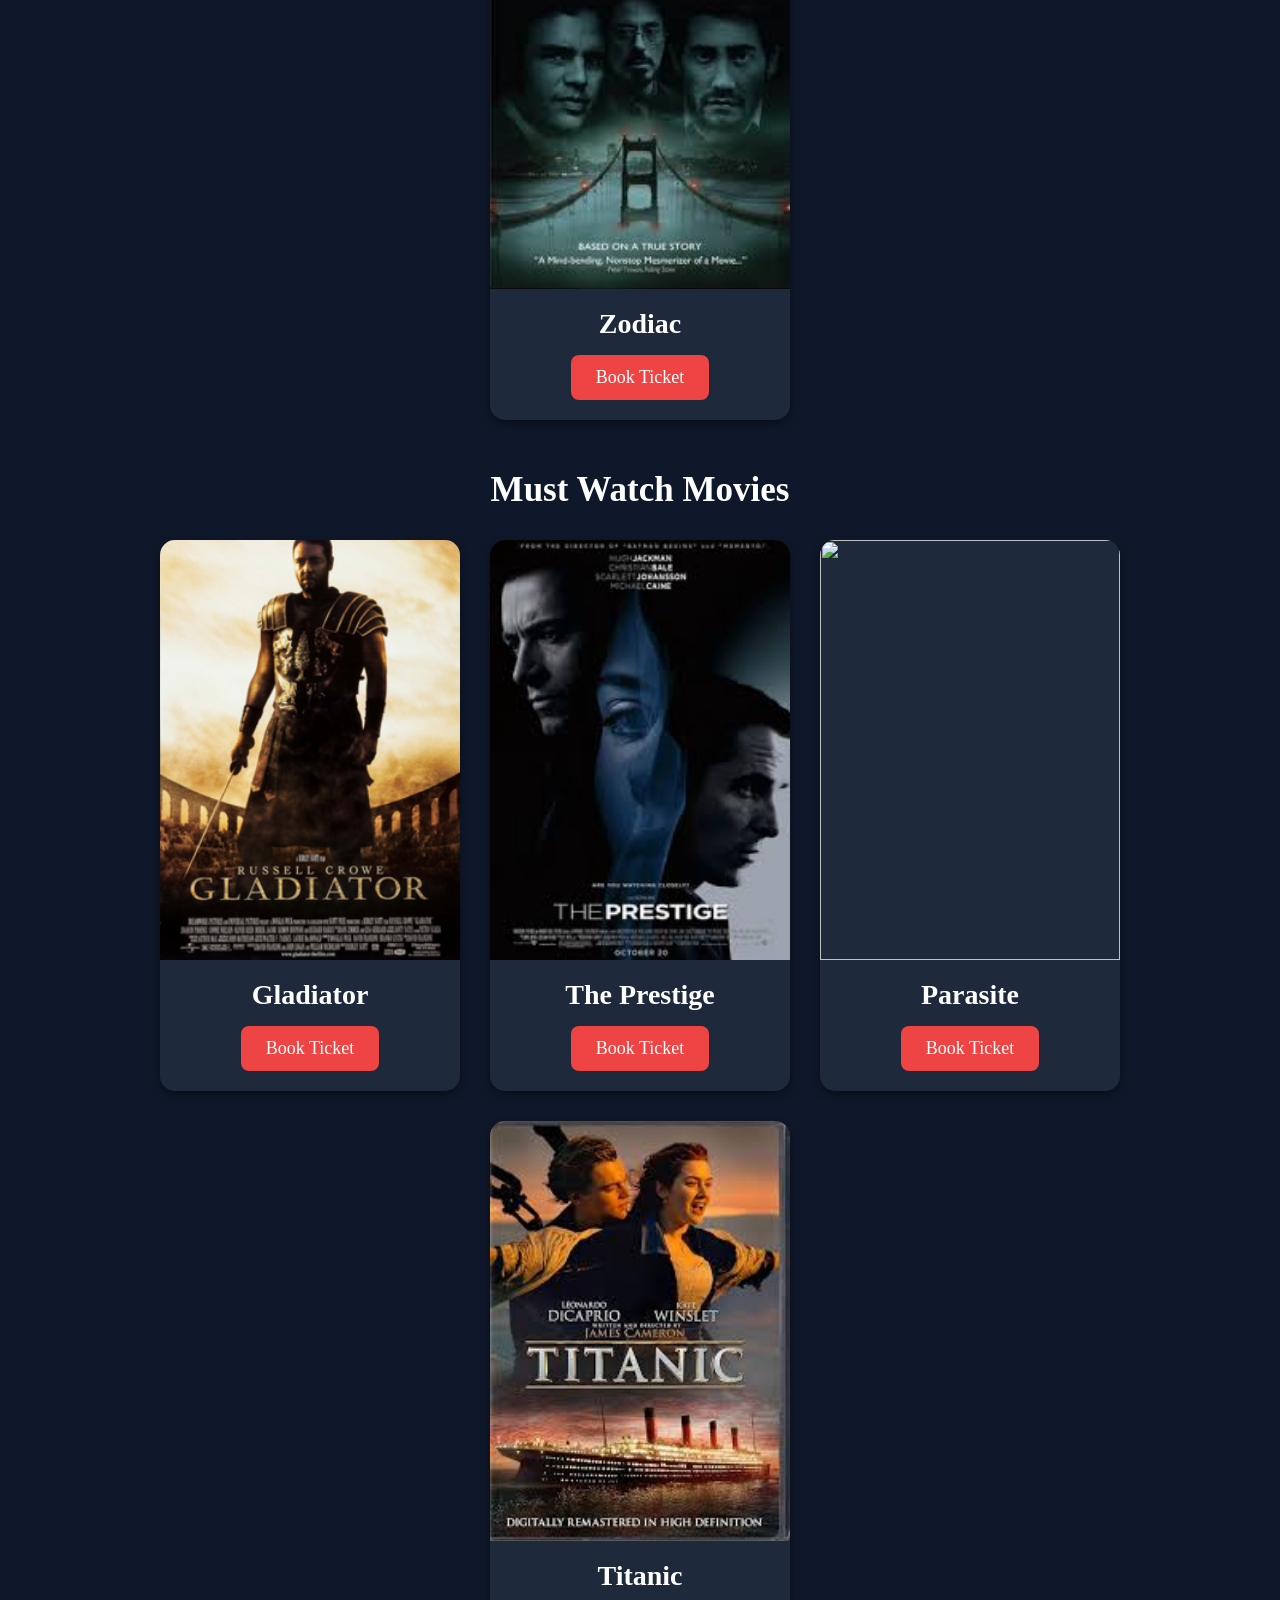
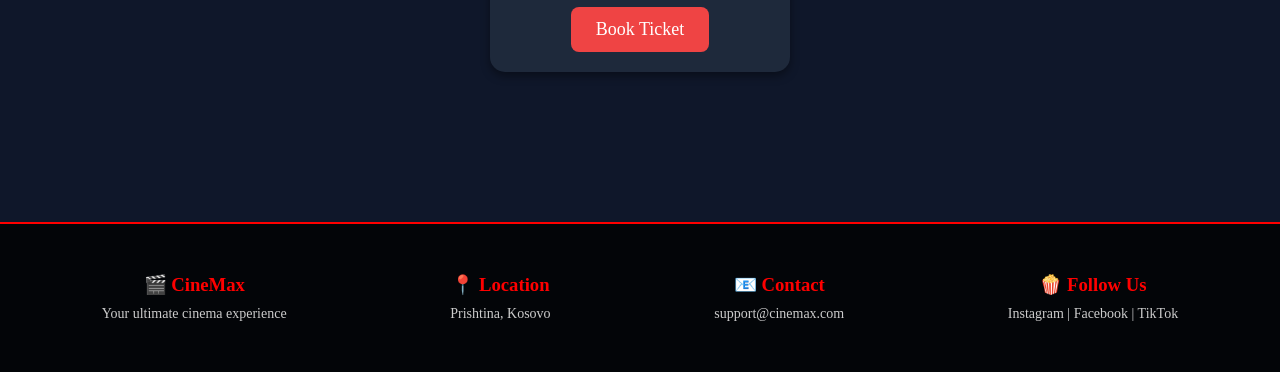
==== commit 8725f5f3: "commit" ====
--- a/anisafestina/index.html
+++ b/anisafestina/index.html
@@ -12,9 +12,14 @@
     <div class="logo">🎬 CineMax</div>
 
     <nav>
+<<<<<<< HEAD
       <a href="about.html">About</a>
       <a href="movies.html">Movies</a>
       <a href="booking.html">Booking</a>
+=======
+      <a href="about.html">About us</a>
+      <a href="#movies">Movies</a>
+>>>>>>> b63b1f1574f4c8513719e8218a69248350ced619
       <a href="contact.html">Contact</a>
     </nav>
   </header>
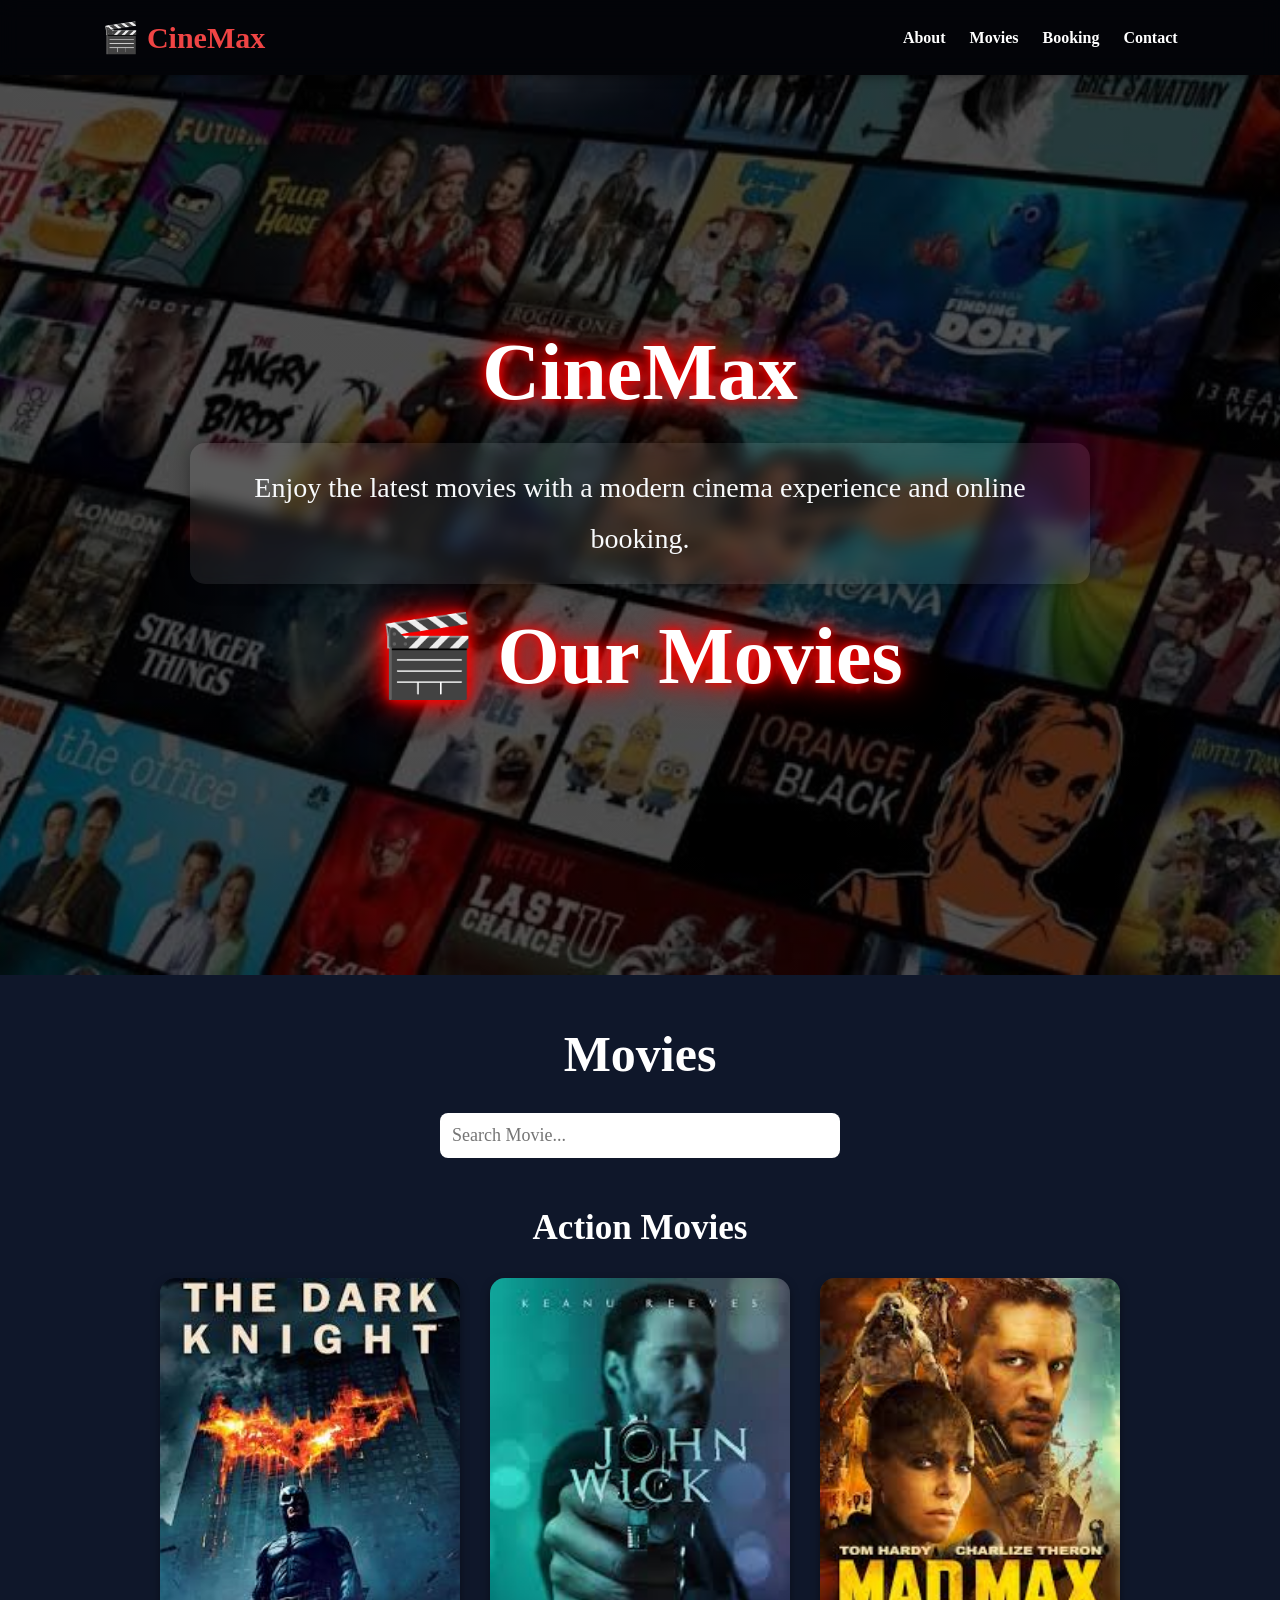
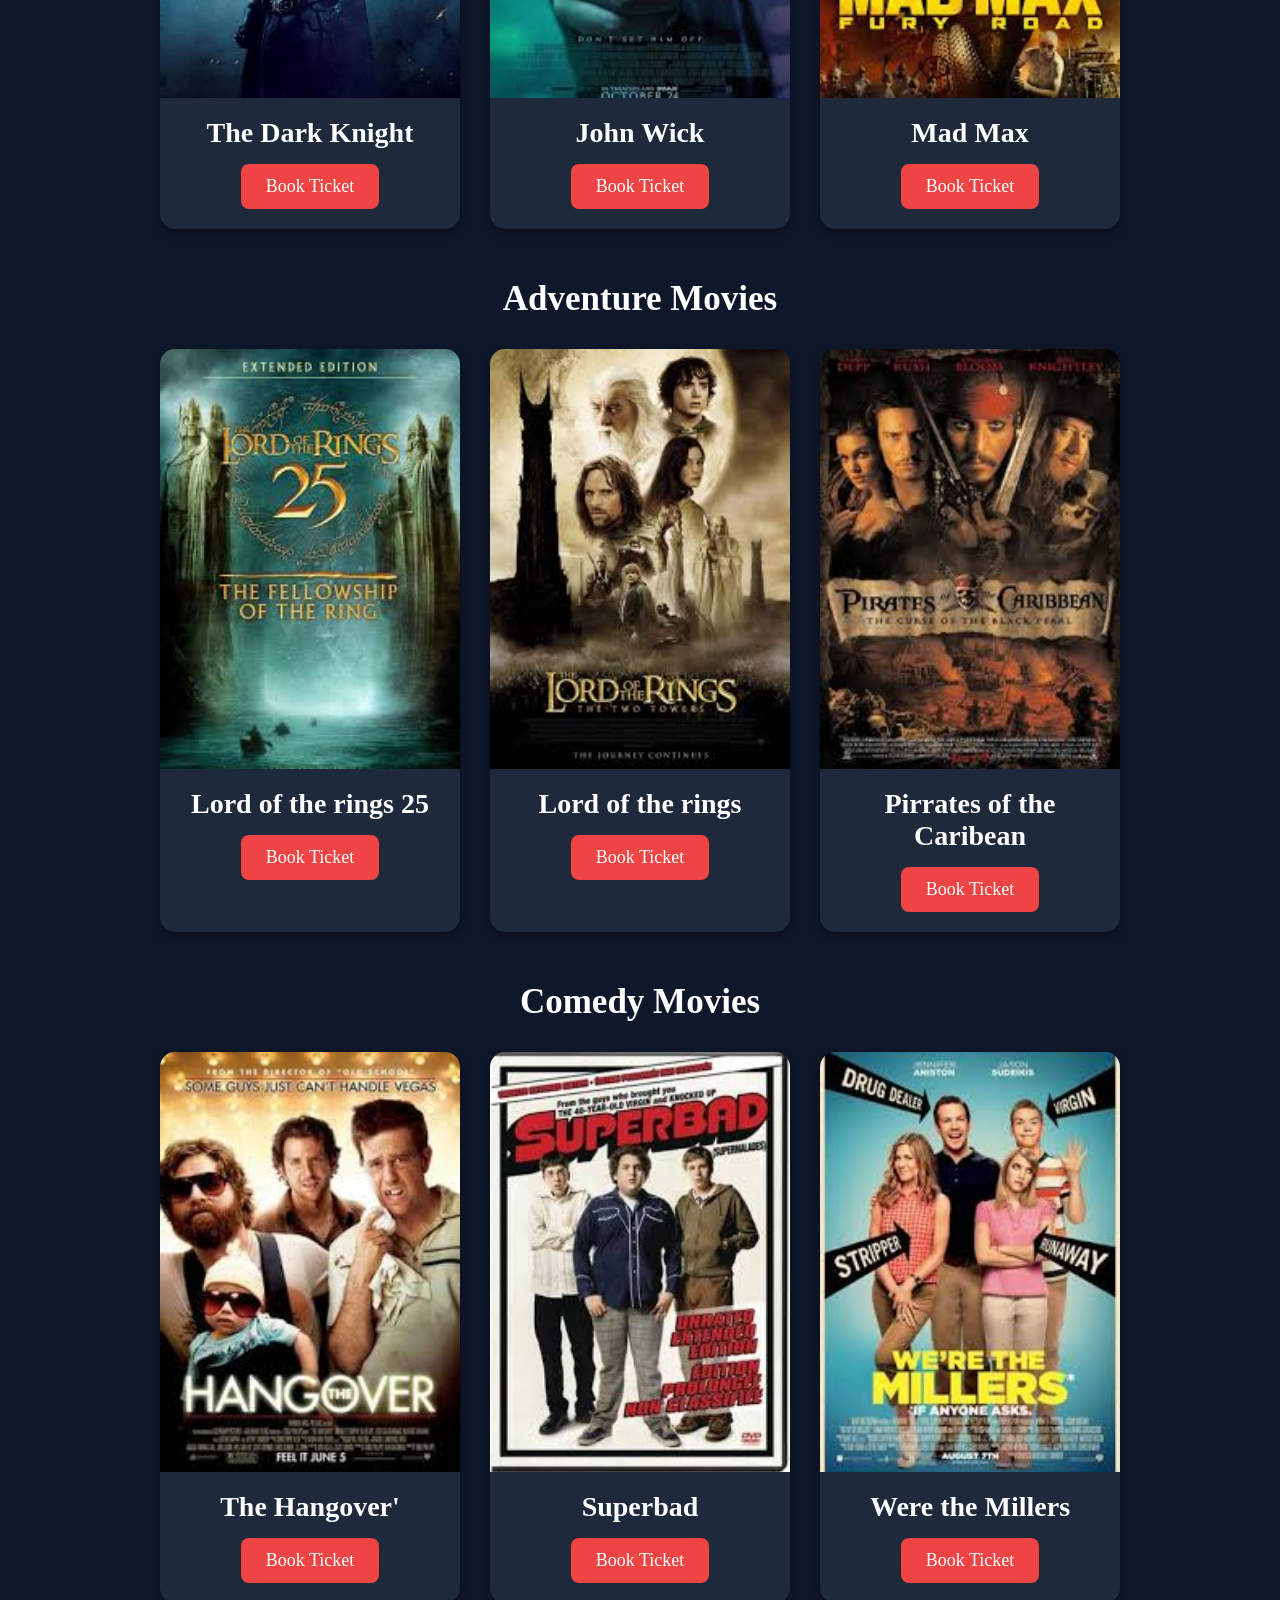
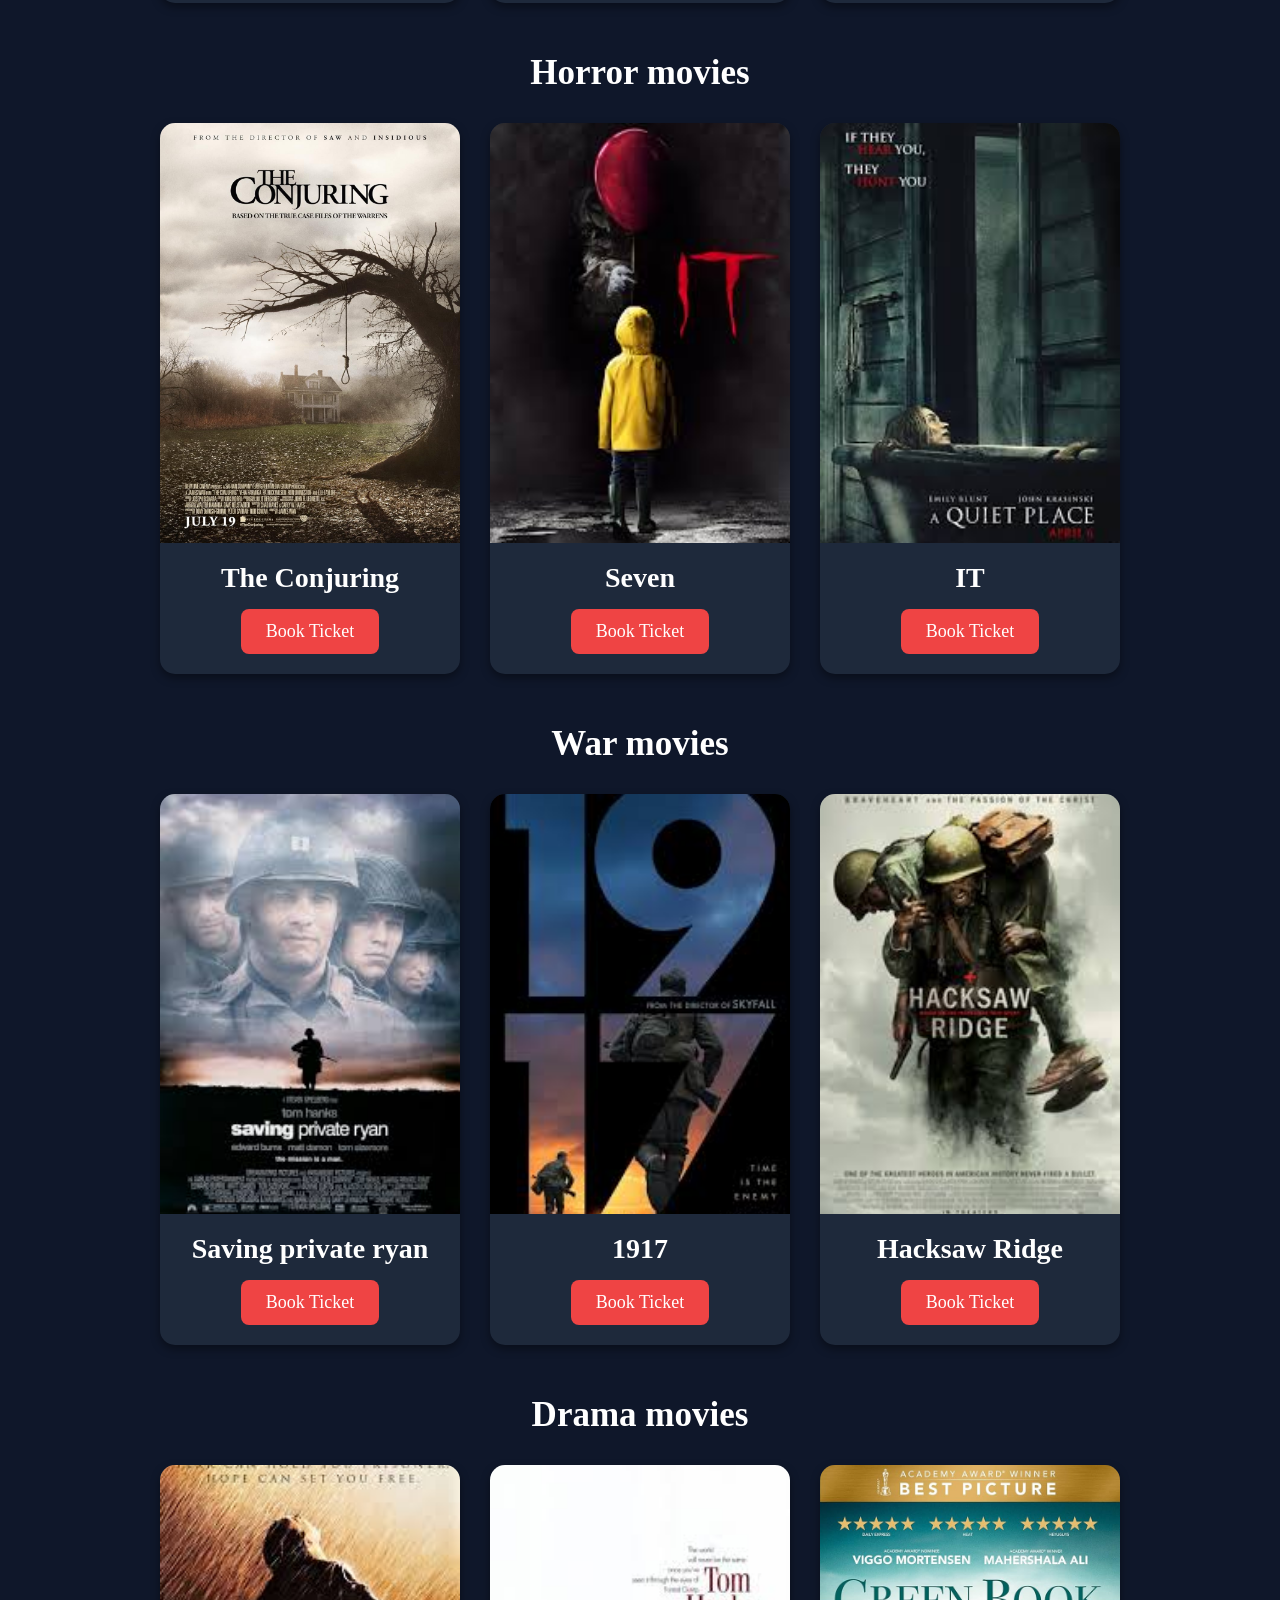
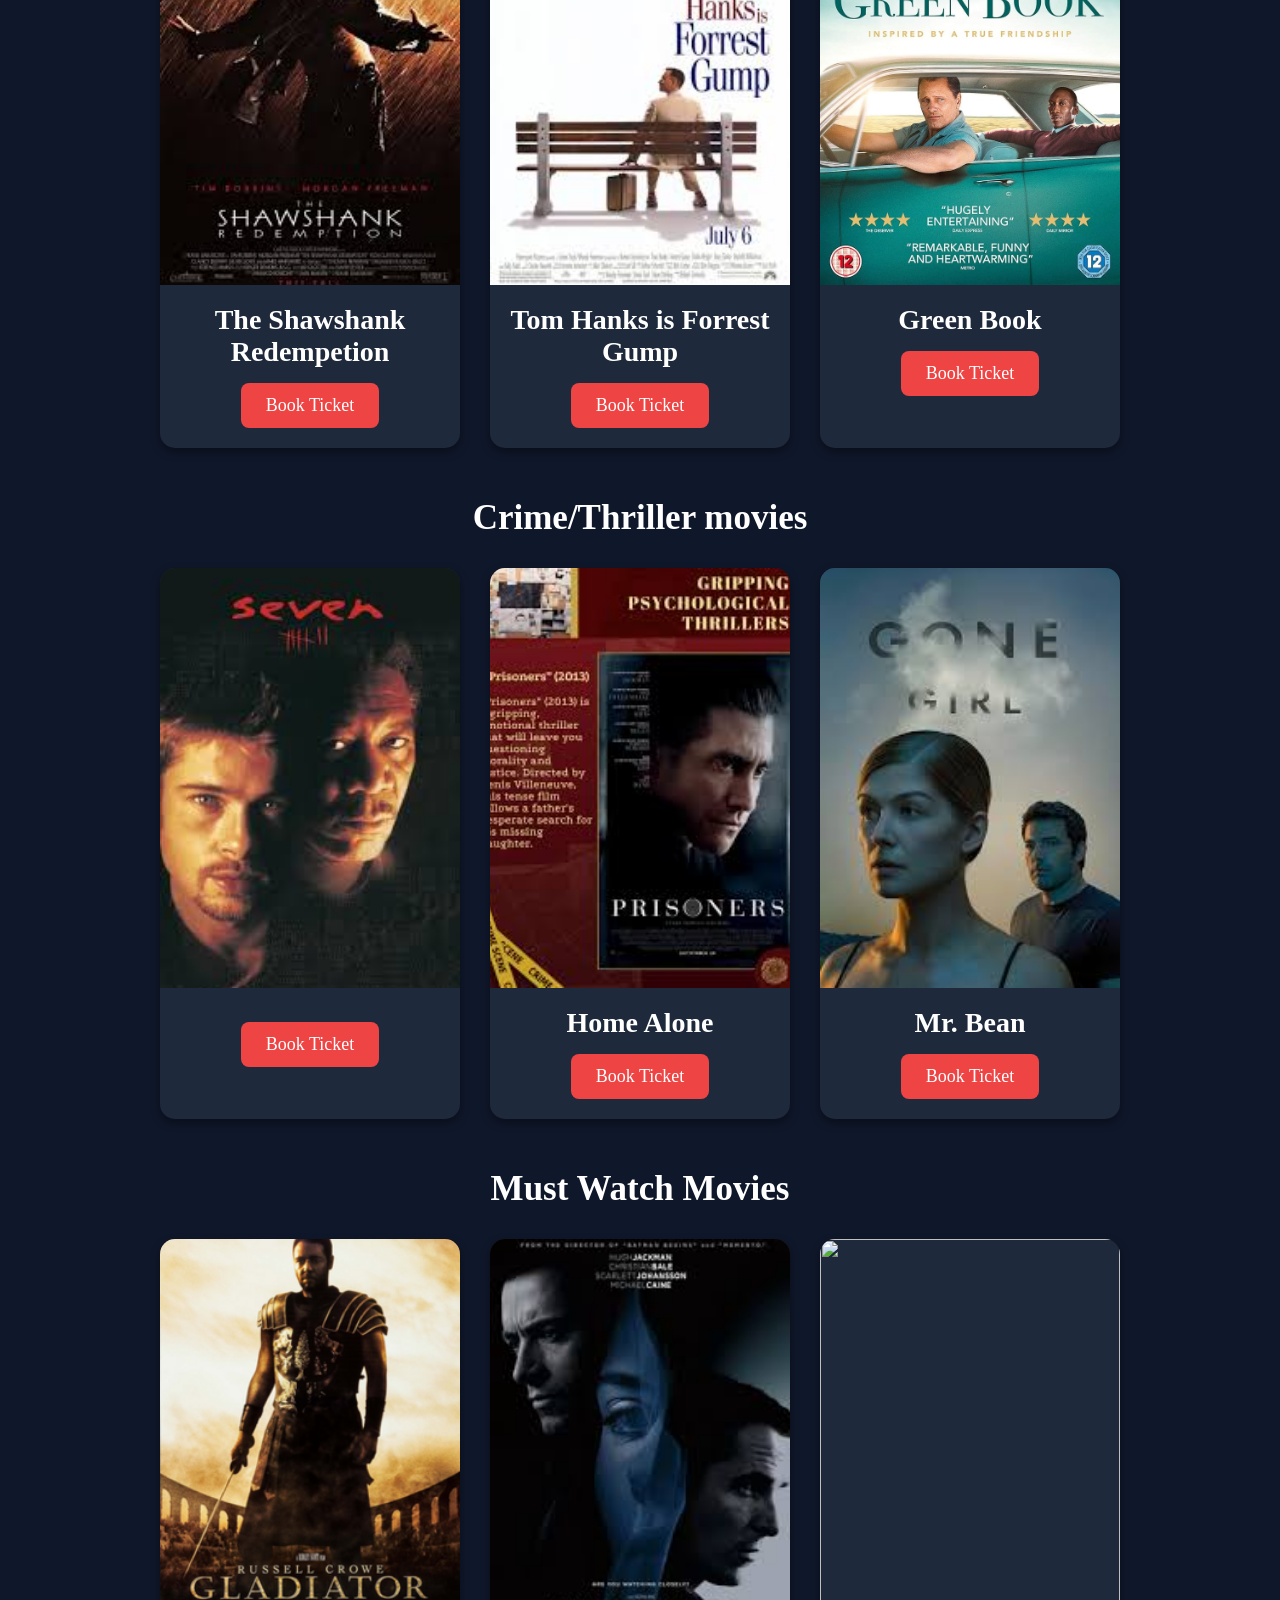
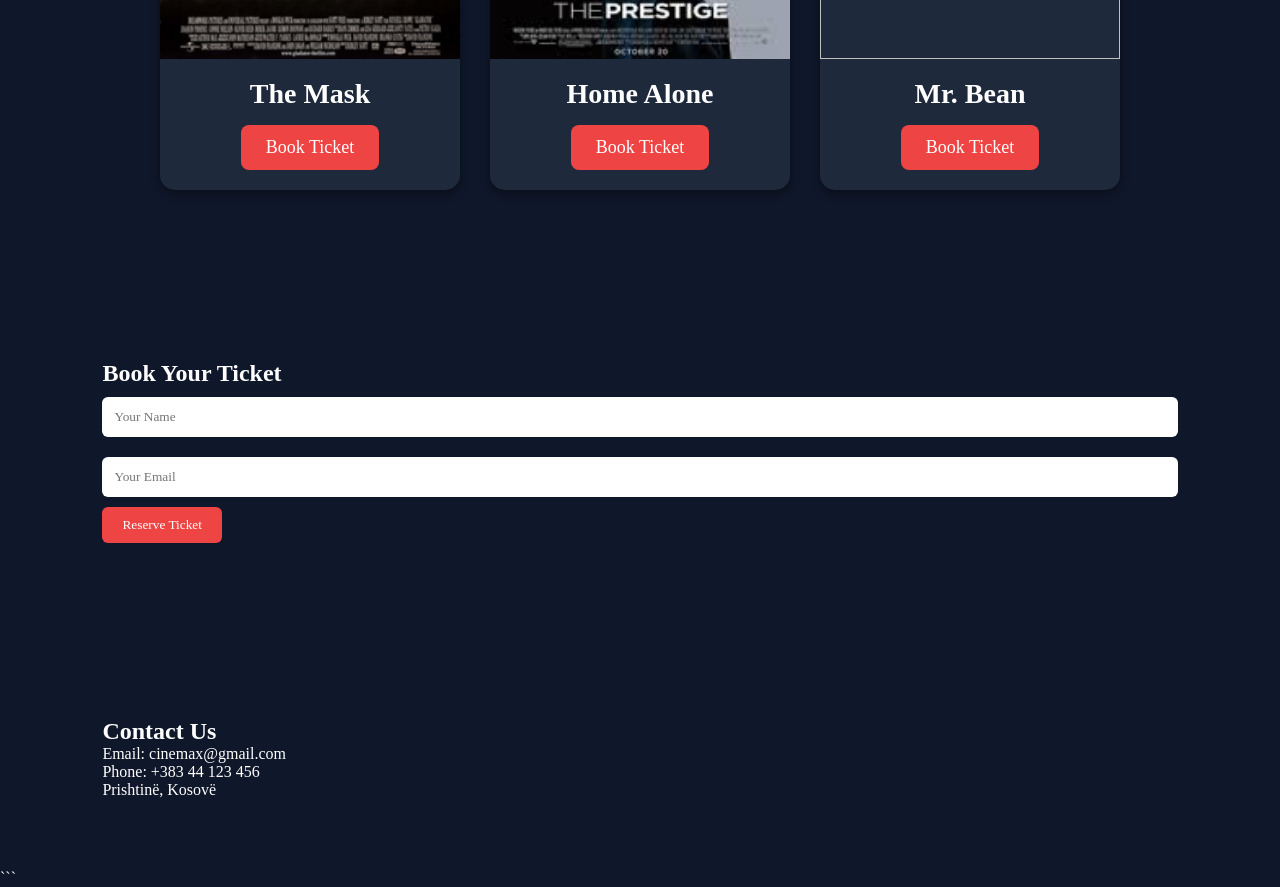
==== commit 3f5a0252: "Update index.html" ====
--- a/anisafestina/index.html
+++ b/anisafestina/index.html
@@ -12,14 +12,9 @@
     <div class="logo">🎬 CineMax</div>
 
     <nav>
-<<<<<<< HEAD
       <a href="about.html">About</a>
-      <a href="movies.html">Movies</a>
-      <a href="booking.html">Booking</a>
-=======
-      <a href="about.html">About us</a>
       <a href="#movies">Movies</a>
->>>>>>> b63b1f1574f4c8513719e8218a69248350ced619
+      <a href="#booking">Booking</a>
       <a href="contact.html">Contact</a>
     </nav>
   </header>
@@ -40,6 +35,8 @@
   </section>
 
 
+
+
 <section id="movies">
 
     <h1>Movies</h1>
@@ -71,12 +68,6 @@
             <button onclick="bookMovie('Mad Max')">Book Ticket</button>
         </div>
 
-        <div class="card">
-            <img src="action4/image.png" alt="">
-            <h3>The Beekeeper</h3>
-            <button onclick="bookMovie('The Beekeeper')">Book Ticket</button>
-        </div>
-       
     </div>
 
     <h2>Adventure Movies</h2>
@@ -100,12 +91,6 @@
             <button onclick="bookMovie('Pirrates of the Caribean')">Book Ticket</button>
         </div>
 
-         <div class="card">
-            <img src="Adventure4/image.png" alt="">
-            <h3>The revenant</h3>
-            <button onclick="bookMovie('The revenant')">Book Ticket</button>
-        </div>
-
     </div>
 
     <h2>Comedy Movies</h2>
@@ -113,7 +98,7 @@
 
         <div class="card">
             <img src="comedy1/image.png" alt="">
-            <h3>The Hangover</h3>
+            <h3>The Hangover'</h3>
             <button onclick="bookMovie('The Hangover')">Book Ticket</button>
         </div>
 
@@ -129,13 +114,6 @@
             <button onclick="bookMovie('Were the Millers')">Book Ticket</button>
         </div>
 
-         <div class="card">
-            <img src="comedy4/image.png" alt="">
-            <h3>Dumb and Dumber</h3>
-            <button onclick="bookMovie('Dumb and Dumber')">Book Ticket</button>
-        </div>
-
-
     </div>
 
 
@@ -151,22 +129,15 @@
 
         <div class="card">
             <img src="horror2/image.png" alt="">
+            <h3>Seven</h3>
+            <button onclick="bookMovie('Seven')">Book Ticket</button>
+        </div>
+
+        <div class="card">
+            <img src="horror3/image.png" alt="">
             <h3>IT</h3>
             <button onclick="bookMovie('IT')">Book Ticket</button>
         </div>
-
-        <div class="card">
-            <img src="horror3/image.png" alt="">
-            <h3>A Quiet Place</h3>
-            <button onclick="bookMovie('A Quiet Place')">Book Ticket</button>
-        </div>
-
-        <div class="card">
-            <img src="horror4/image.png" alt="">
-            <h3>Anabelle</h3>
-            <button onclick="bookMovie('Anabelle')">Book Ticket</button>
-        </div>
-
 
     </div>
 
@@ -194,13 +165,6 @@
             <button onclick="bookMovie('Hacksaw Ridge')">Book Ticket</button>
         </div>
 
-         <div class="card">
-            <img src="war movies4/image.png" alt="">
-            <h3>American Sniper</h3>
-            <button onclick="bookMovie('American Sniper')">Book Ticket</button>
-        </div>
-
-
     </div>
 
 
@@ -209,7 +173,7 @@
 
         <div class="card">
             <img src="drama1/image.png" alt="">
-            <h3>The Shawshank Redemption</h3>
+            <h3>The Shawshank Redempetion</h3>
             <button onclick="bookMovie('The Shawshank Redempetion')">Book Ticket</button>
         </div>
 
@@ -225,13 +189,6 @@
             <button onclick="bookMovie('Green book')">Book Ticket</button>
         </div>
 
-        <div class="card">
-            <img src="drama4/image.png" alt="">
-            <h3>The Pianist</h3>
-            <button onclick="bookMovie('The Pianist')">Book Ticket</button>
-        </div>
-
-
     </div>
 
 
@@ -240,28 +197,21 @@
 
         <div class="card">
             <img src="Crime-Thriller1/image.png" alt="">
-            <h3>Seven</h3>
-            <button onclick="bookMovie('Seven')">Book Ticket</button>
+            <h3></h3>
+            <button onclick="bookMovie('')">Book Ticket</button>
         </div>
 
         <div class="card">
             <img src="Crime -Thriller2/image.png" alt="">
-            <h3>Prisoners</h3>
-            <button onclick="bookMovie('Prisoners')">Book Ticket</button>
+            <h3>Home Alone</h3>
+            <button onclick="bookMovie('Home Alone')">Book Ticket</button>
         </div>
 
         <div class="card">
             <img src="Crime-Thriller3/image.png" alt="">
-            <h3>Gone Girl</h3>
-            <button onclick="bookMovie('Gone Girl')">Book Ticket</button>
-        </div>
-
-        <div class="card">
-            <img src="Crime-Thiller4/image.png" alt="">
-            <h3>Zodiac</h3>
-            <button onclick="bookMovie('Zodiac')">Book Ticket</button>
-        </div>
-
+            <h3>Mr. Bean</h3>
+            <button onclick="bookMovie('Mr. Bean')">Book Ticket</button>
+        </div>
 
     </div>
 
@@ -270,63 +220,77 @@
 
         <div class="card">
             <img src="Must-Watch Movies1/image.png" alt="">
-            <h3>Gladiator</h3>
-            <button onclick="bookMovie('Gladiator')">Book Ticket</button>
+            <h3>The Mask</h3>
+            <button onclick="bookMovie('The Mask')">Book Ticket</button>
         </div>
 
         <div class="card">
             <img src="Must-Watch Movies2/image.png" alt="">
-            <h3>The Prestige</h3>
-            <button onclick="bookMovie('The Prestige')">Book Ticket</button>
+            <h3>Home Alone</h3>
+            <button onclick="bookMovie('Home Alone')">Book Ticket</button>
         </div>
 
         <div class="card">
             <img src="Must-Watch Movies3/image.png" alt="">
-            <h3>Parasite</h3>
-            <button onclick="bookMovie('Parasite')">Book Ticket</button>
-        </div>
-
-        <div class="card">
-            <img src="Must-Watch-Movies4/image.png" alt="">
-            <h3>Titanic</h3>
-            <button onclick="bookMovie('Titanic')">Book Ticket</button>
-        </div>
-
+            <h3>Mr. Bean</h3>
+            <button onclick="bookMovie('Mr. Bean')">Book Ticket</button>
+        </div>
 
     </div>
 
 </section>
 
-<footer class="footer">
-
-    <div class="footer-box">
-        <h3>🎬 CineMax</h3>
-        <p>Your ultimate cinema experience</p>
-    </div>
-
-    <div class="footer-box">
-        <h3>📍 Location</h3>
-        <p>Prishtina, Kosovo</p>
-    </div>
-
-    <div class="footer-box">
-        <h3>📧 Contact</h3>
-        <p>support@cinemax.com</p>
-    </div>
-
-    <div class="footer-box">
-        <h3>🍿 Follow Us</h3>
-        <p>Instagram | Facebook | TikTok</p>
-    </div>
-
-</footer>
-
-
-
-
-
+
+<section id="booking">
+
+    <h1>Book Your Ticket</h1>
+
+    <form id="bookingForm">
+
+        <input
+            type="text"
+            id="name"
+            placeholder="Your Name"
+        >
+
+        <input
+            type="email"
+            id="email"
+            placeholder="Your Email"
+        >
+
+        <button type="submit">
+            Reserve Ticket
+        </button>
+
+    </form>
+
+    <p id="message"></p>
+
+</section>
+
+
+<section id="contact">
+
+    <h1>Contact Us</h1>
+
+    <p> Email: cinemax@gmail.com</p>
+    <p> Phone: +383 44 123 456</p>
+    <p> Prishtinë, Kosovë</p>
+
+</section>
+
+
+<button
+    id="topBtn"
+    onclick="scrollTopPage()"
+    style="display:none;">
+    ⬆ Top
+</button>
 
 <script src="main.js"></script>
+```
+
 </body>
 </html>
 
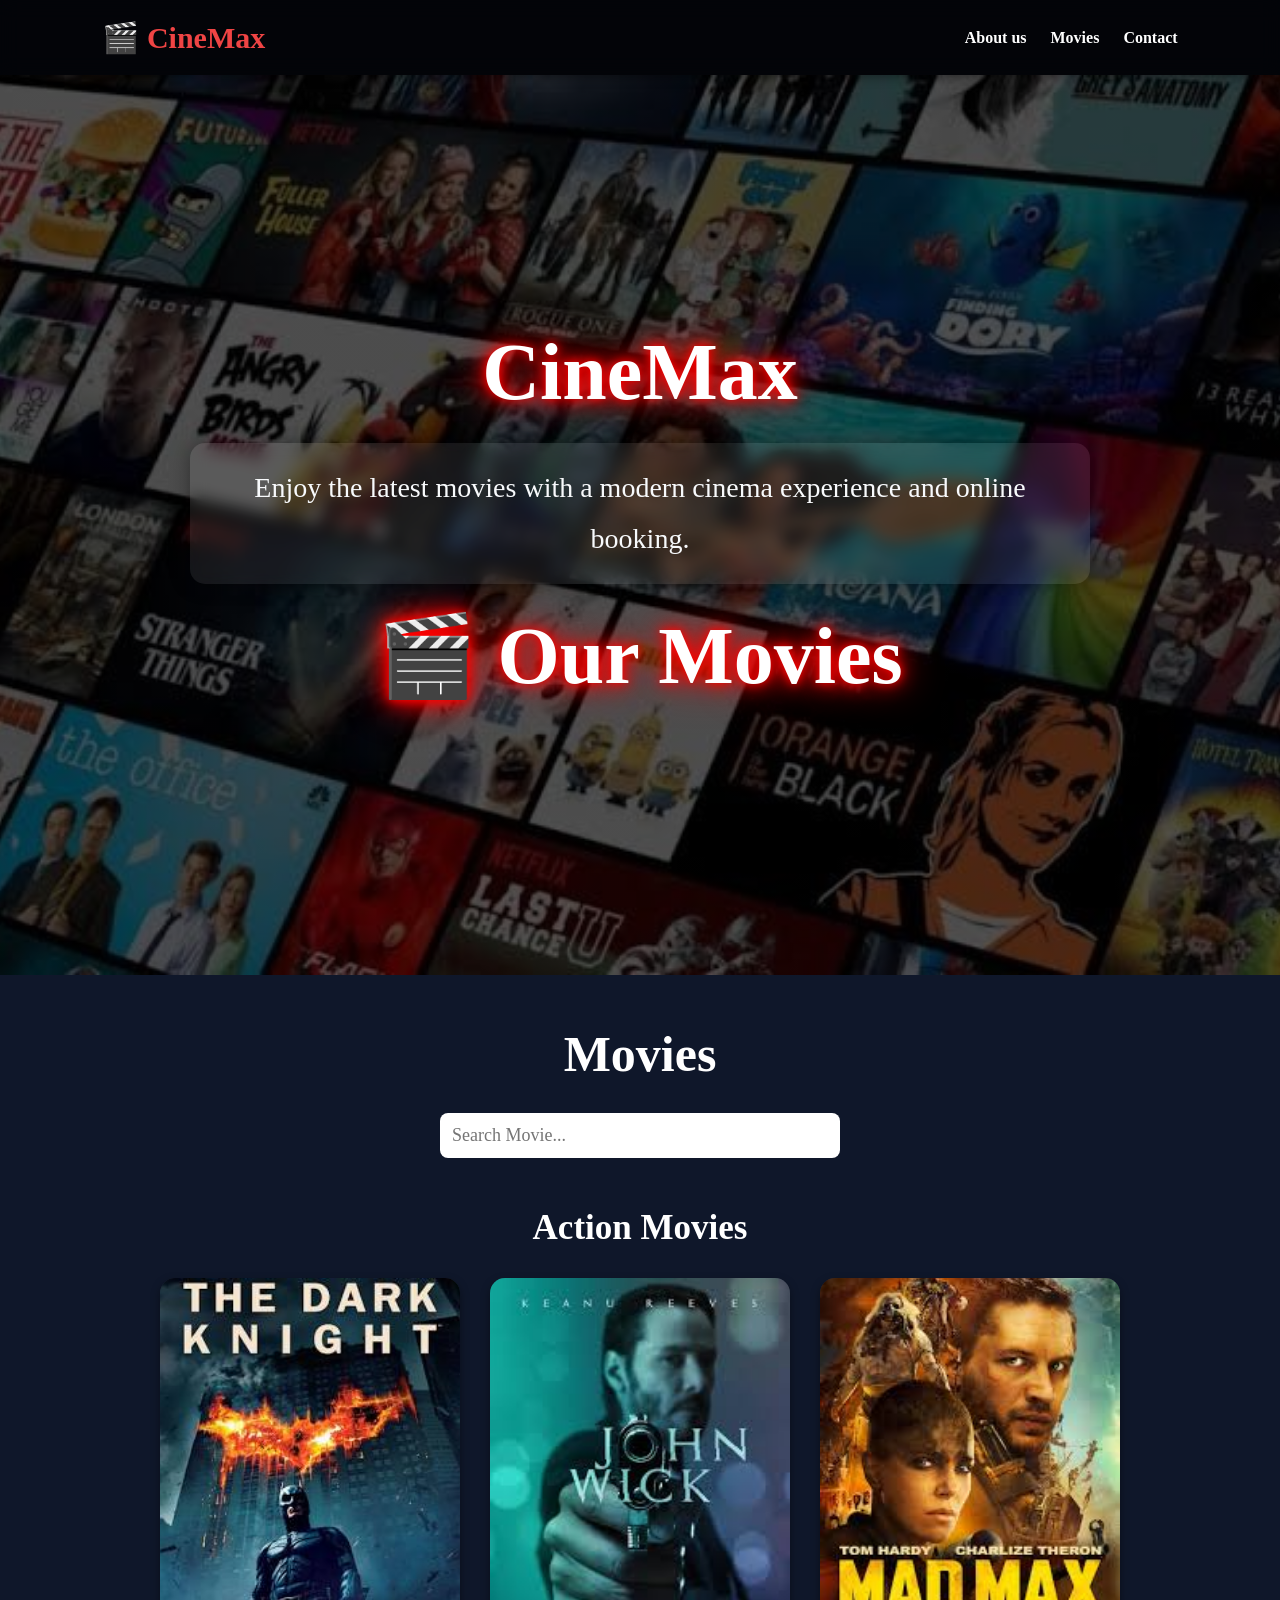
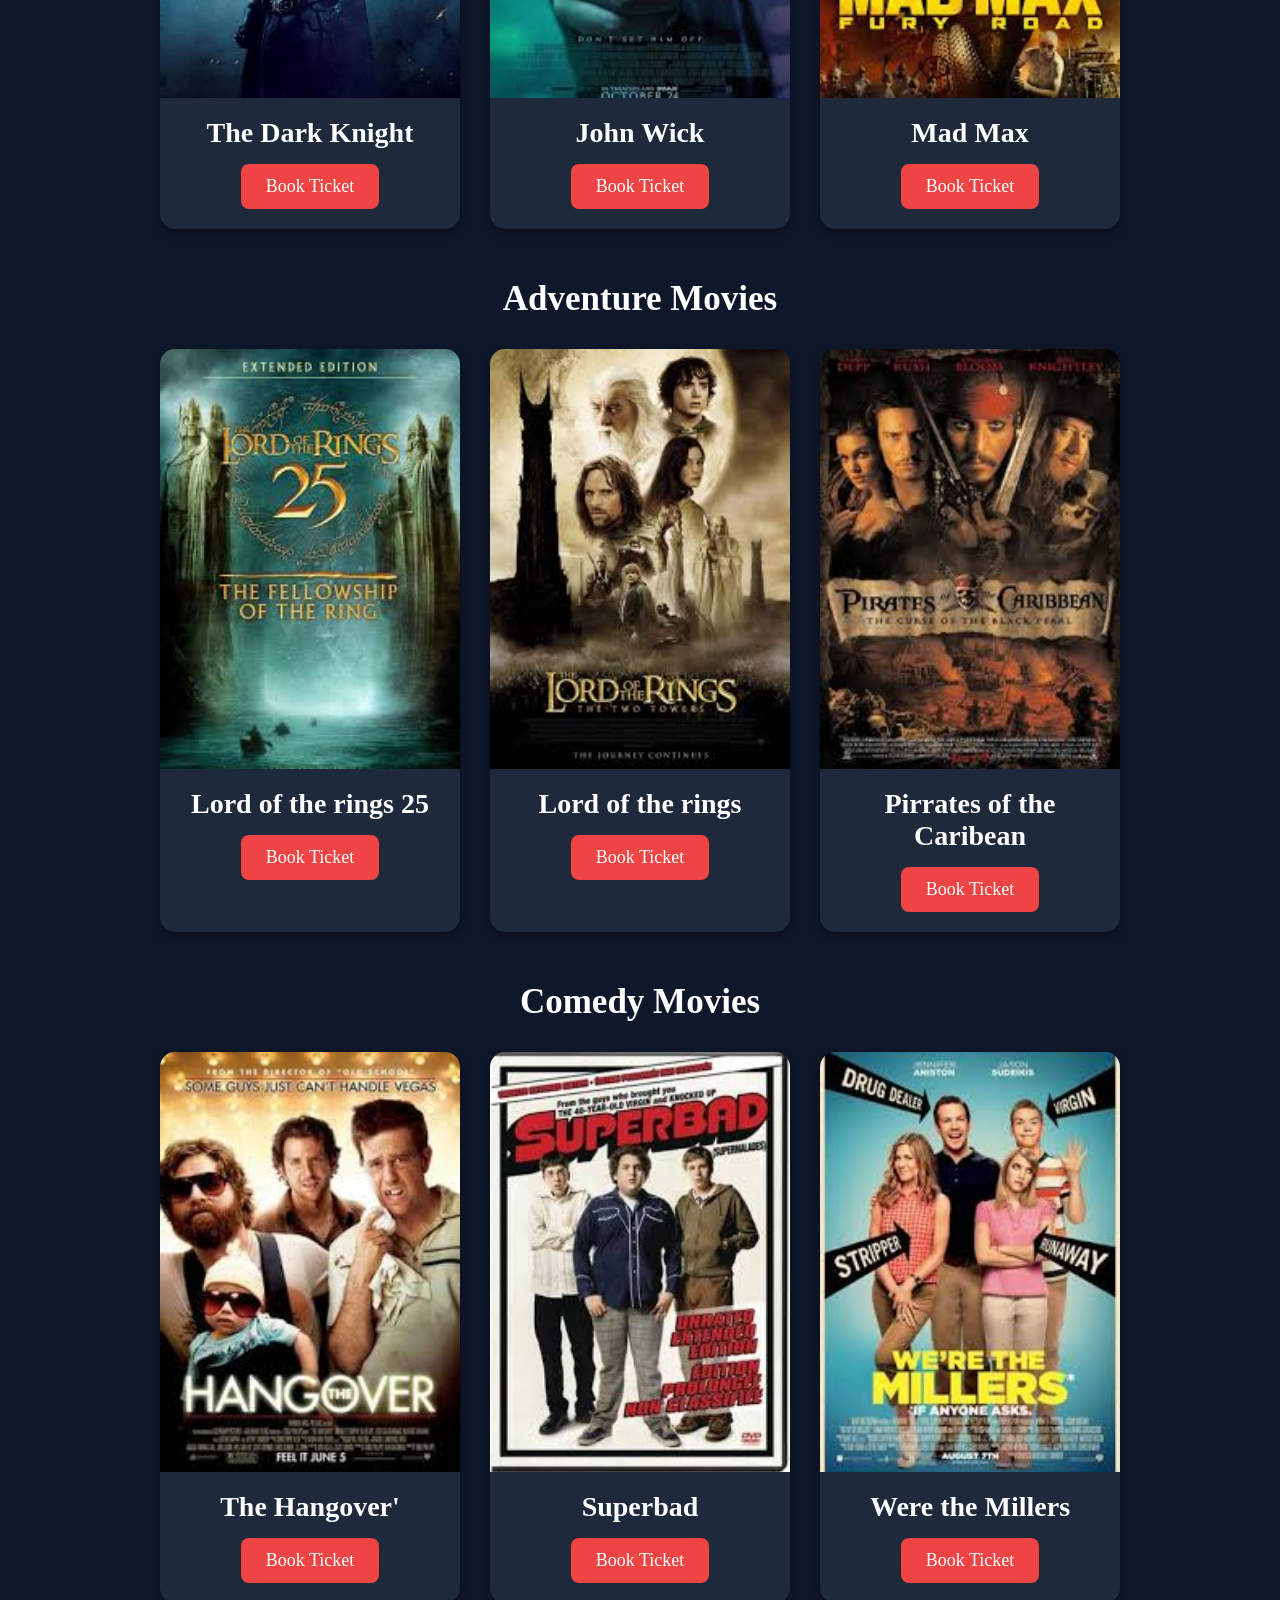
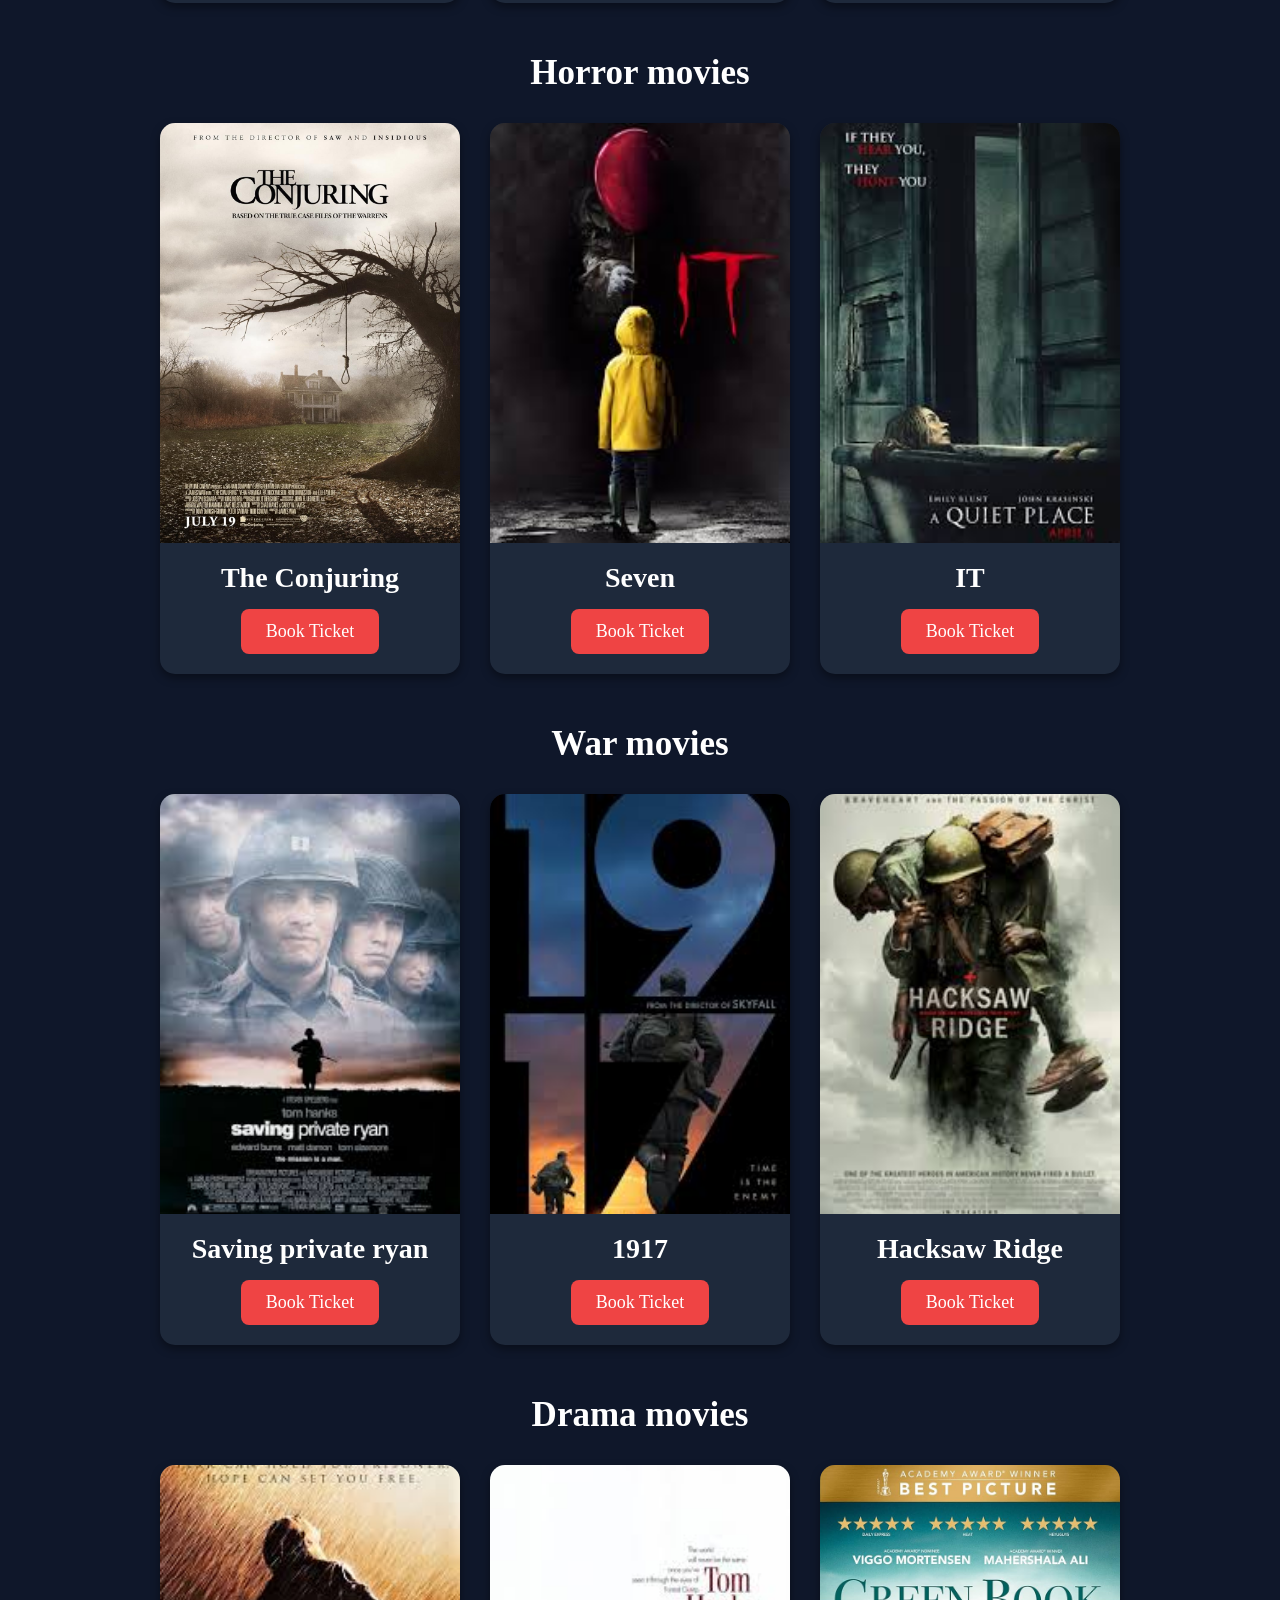
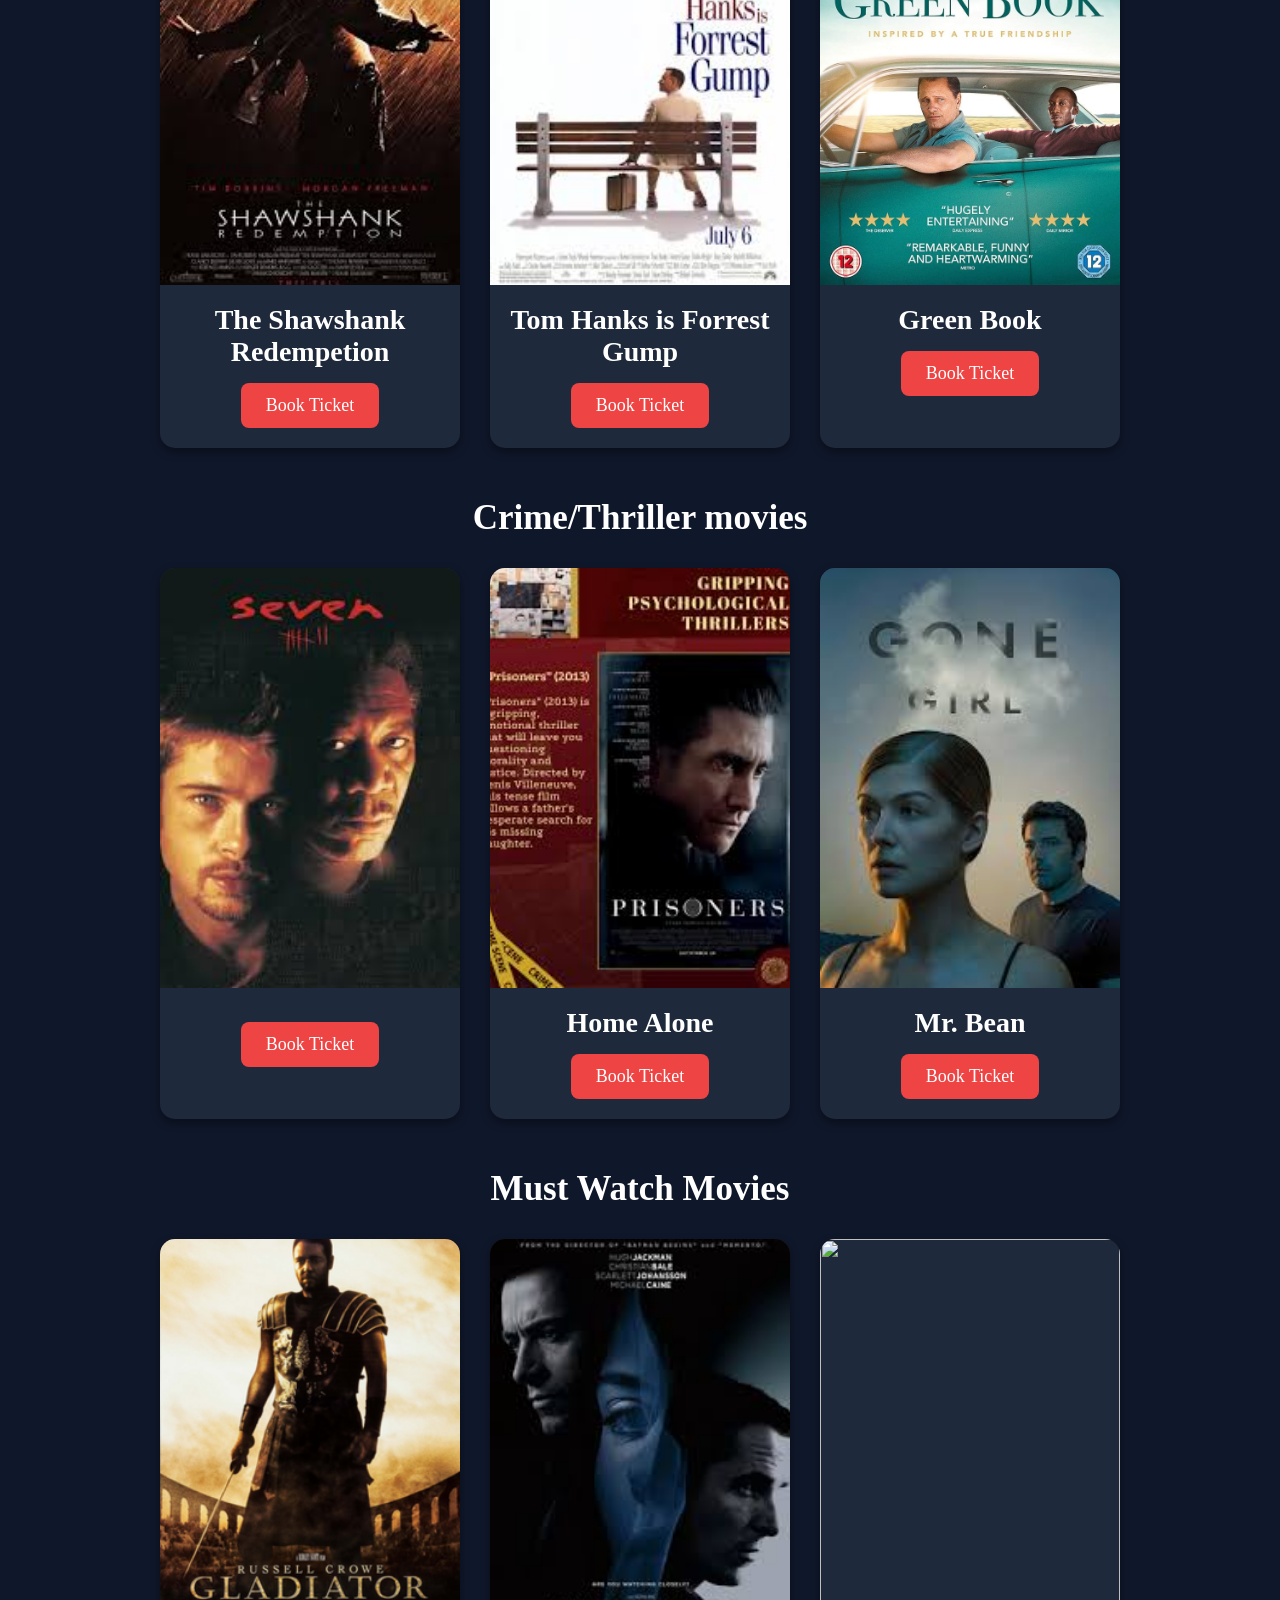
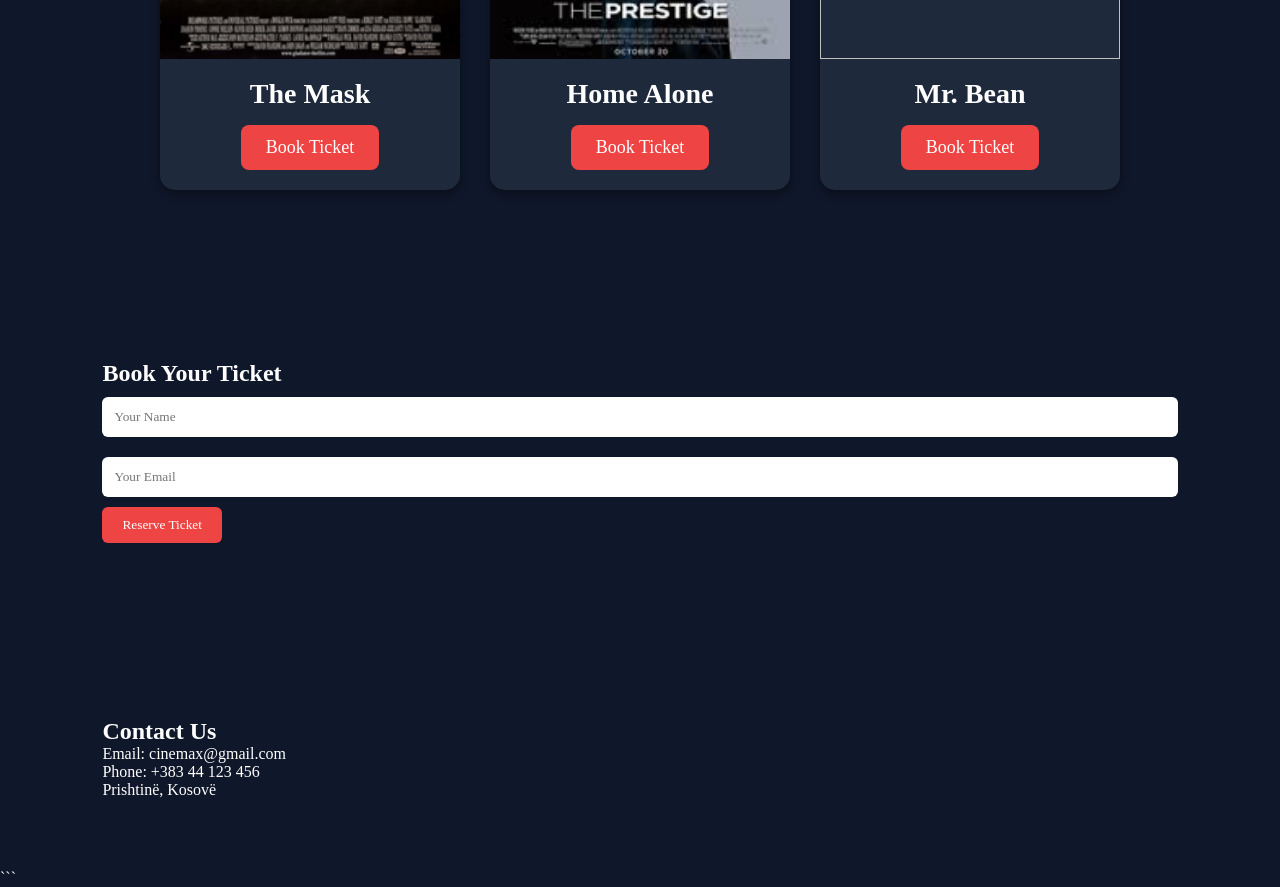
==== commit b63b1f15: "sllej" ====
--- a/anisafestina/index.html
+++ b/anisafestina/index.html
@@ -12,9 +12,8 @@
     <div class="logo">🎬 CineMax</div>
 
     <nav>
-      <a href="about.html">About</a>
+      <a href="about.html">About us</a>
       <a href="#movies">Movies</a>
-      <a href="#booking">Booking</a>
       <a href="contact.html">Contact</a>
     </nav>
   </header>
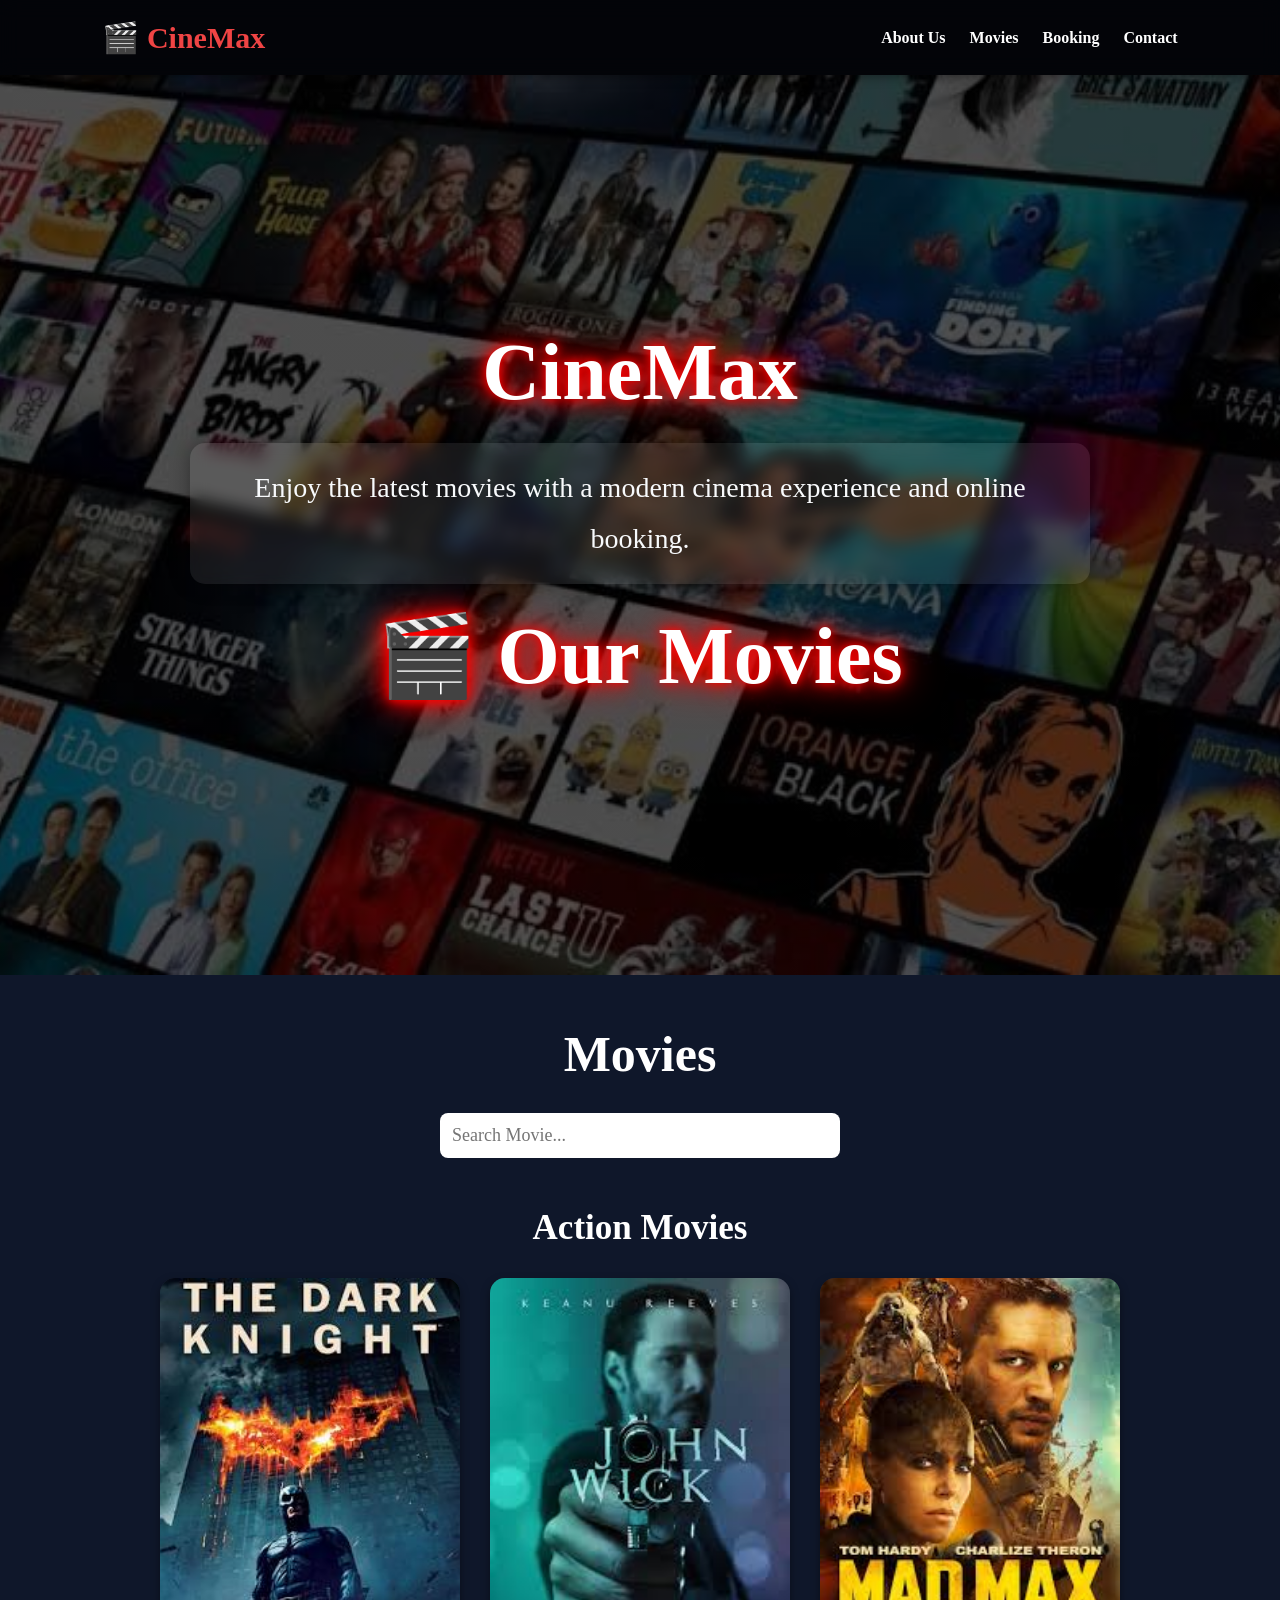
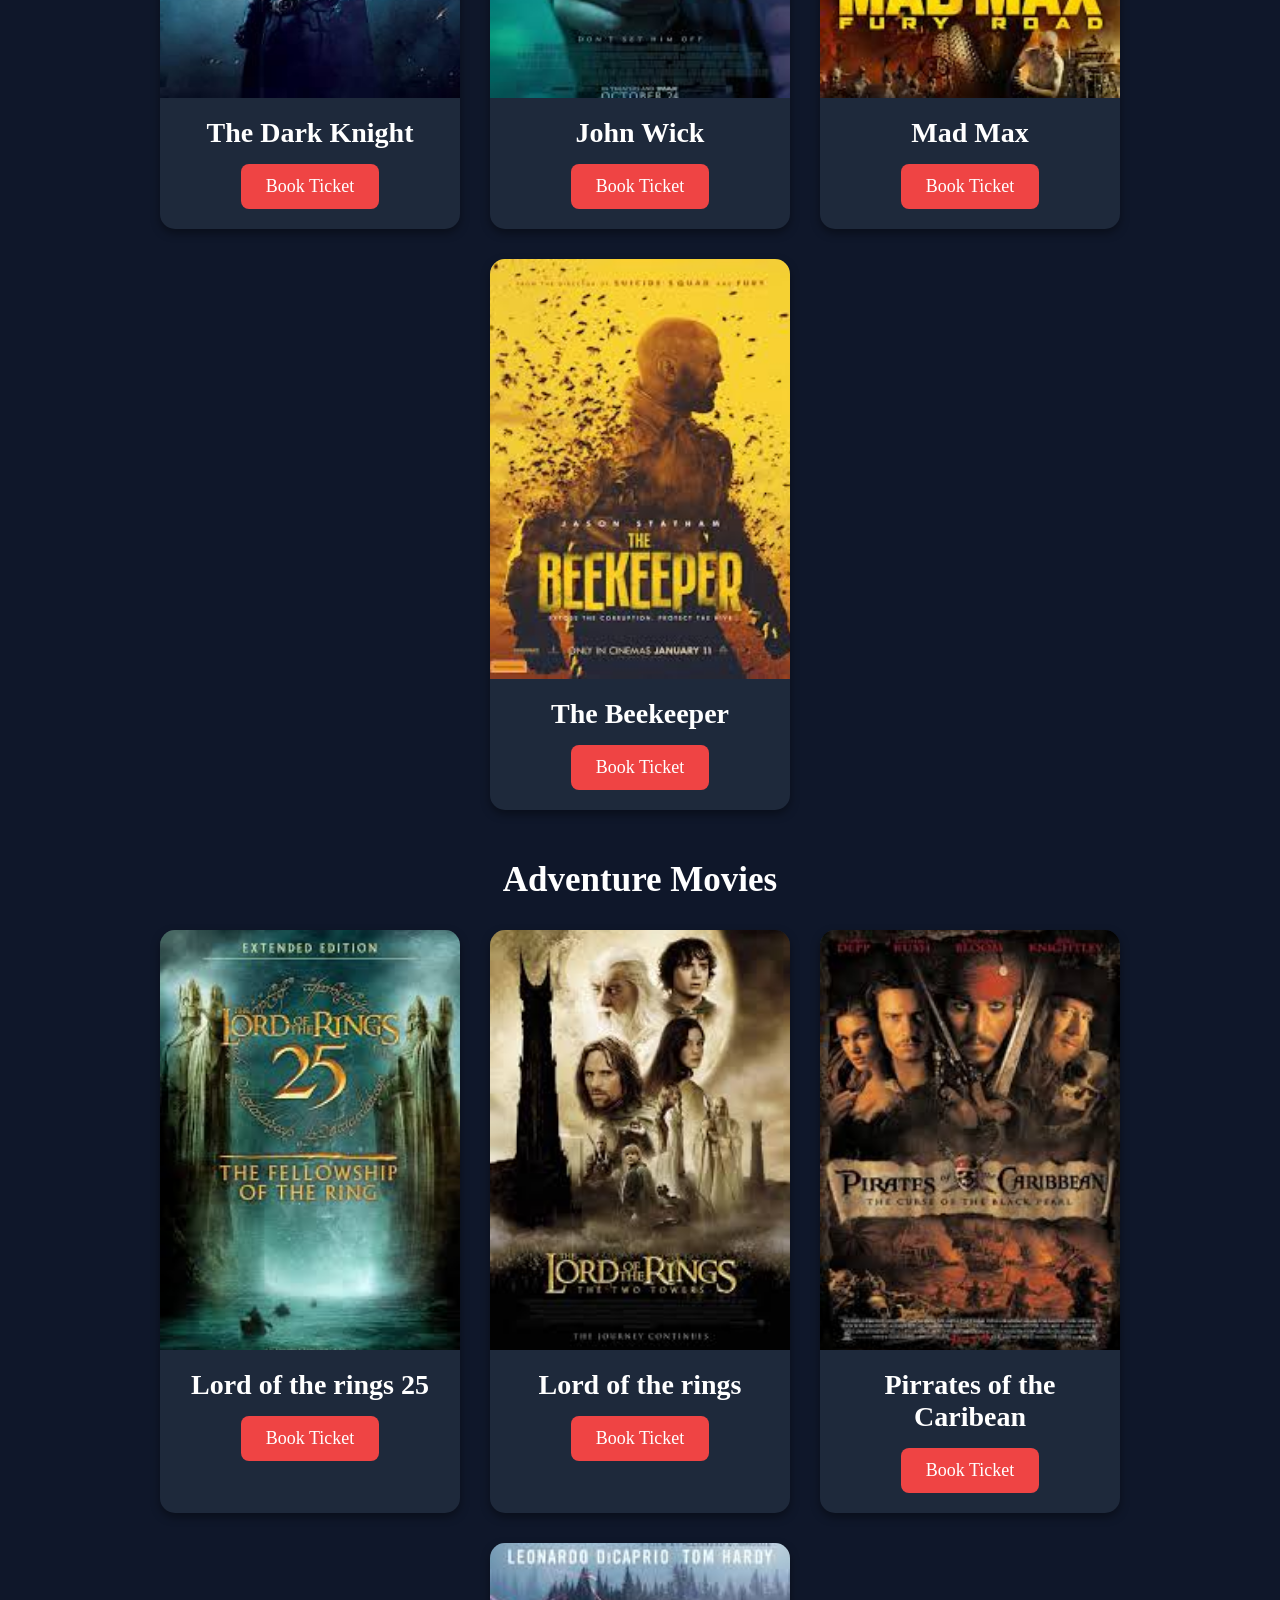
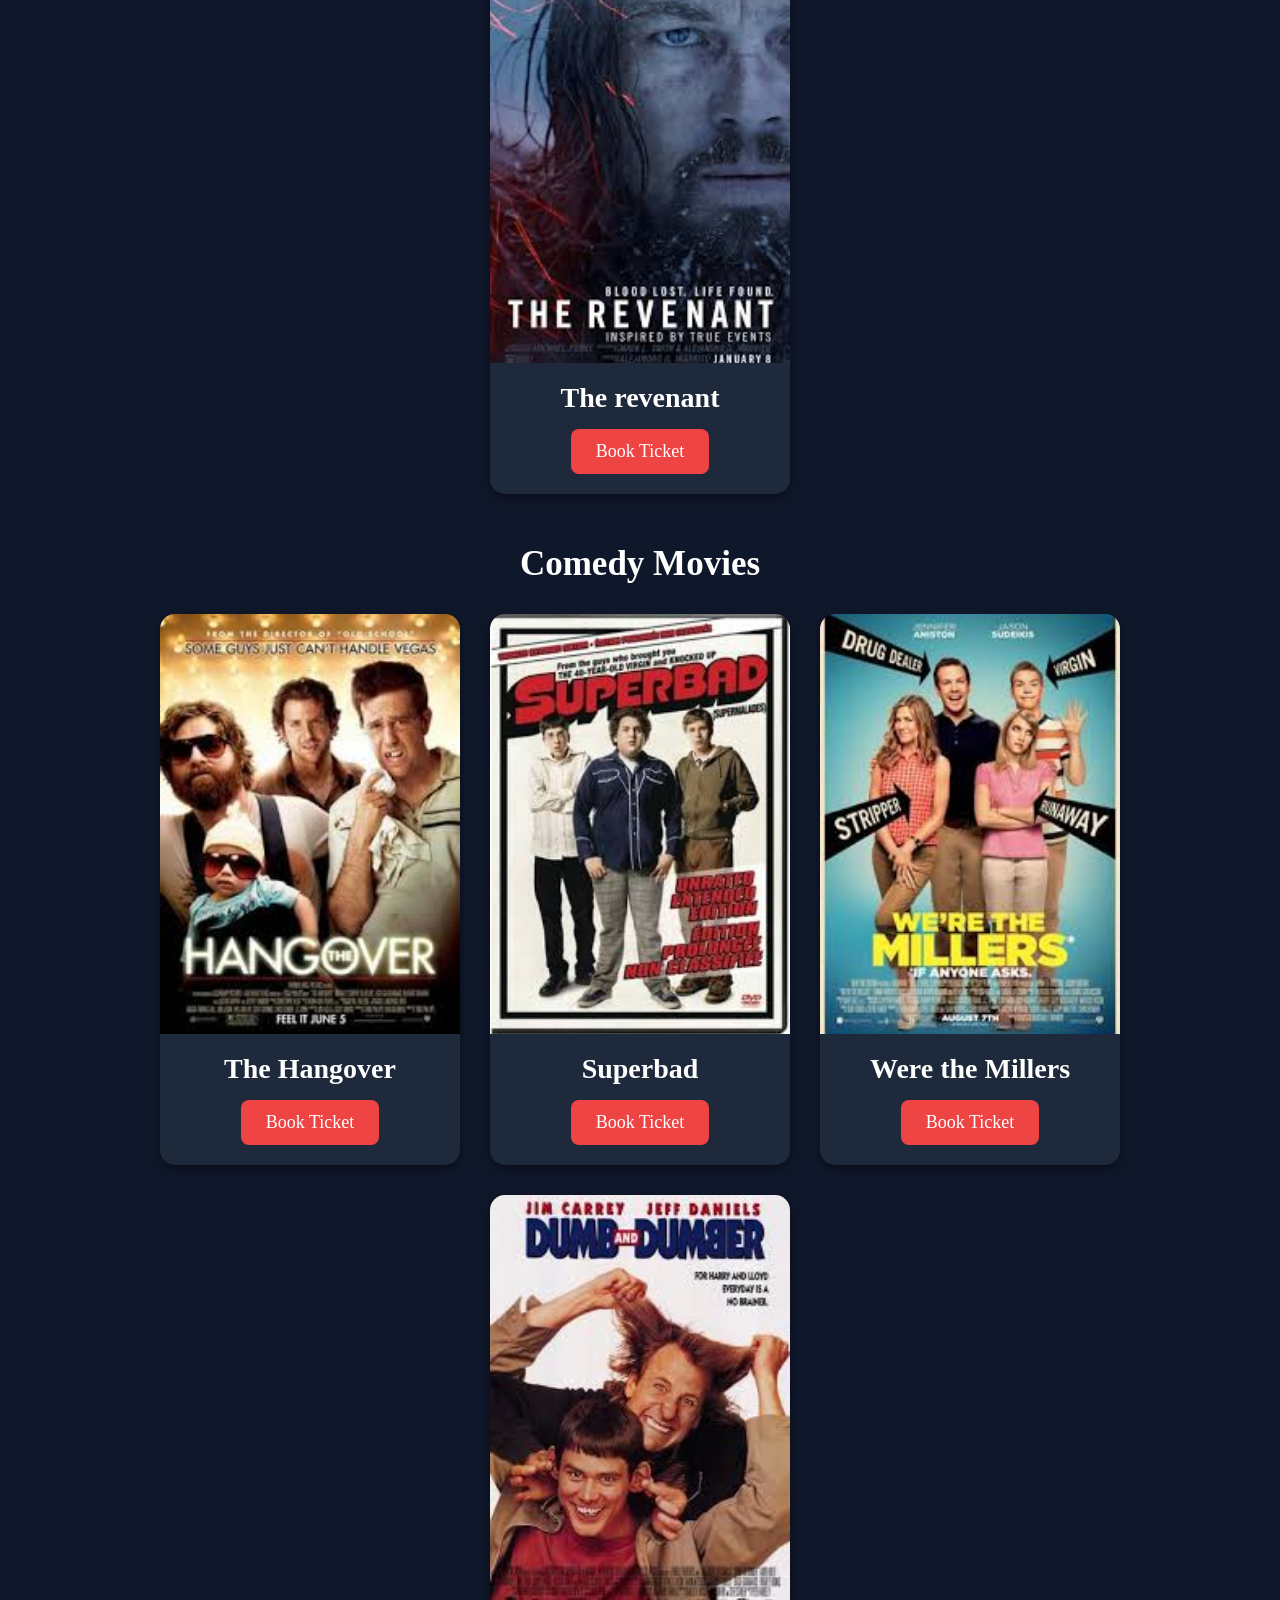
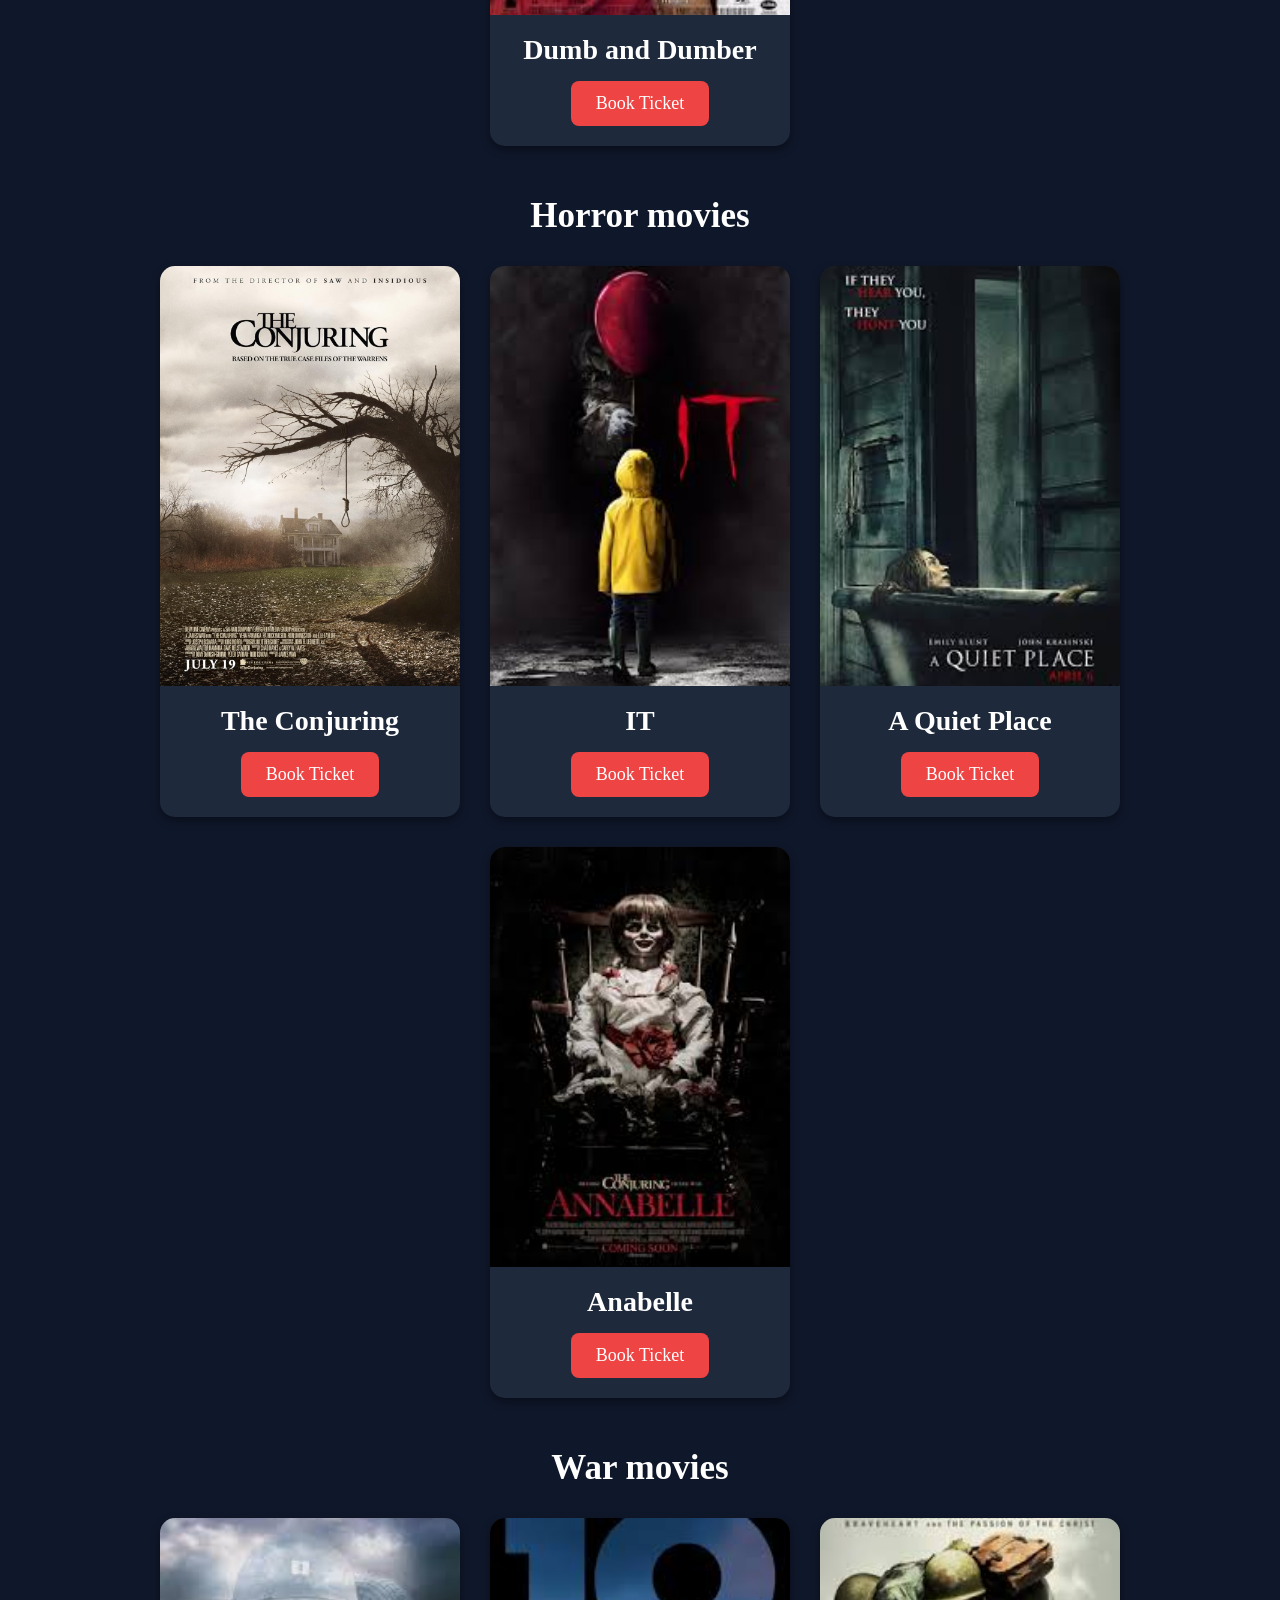
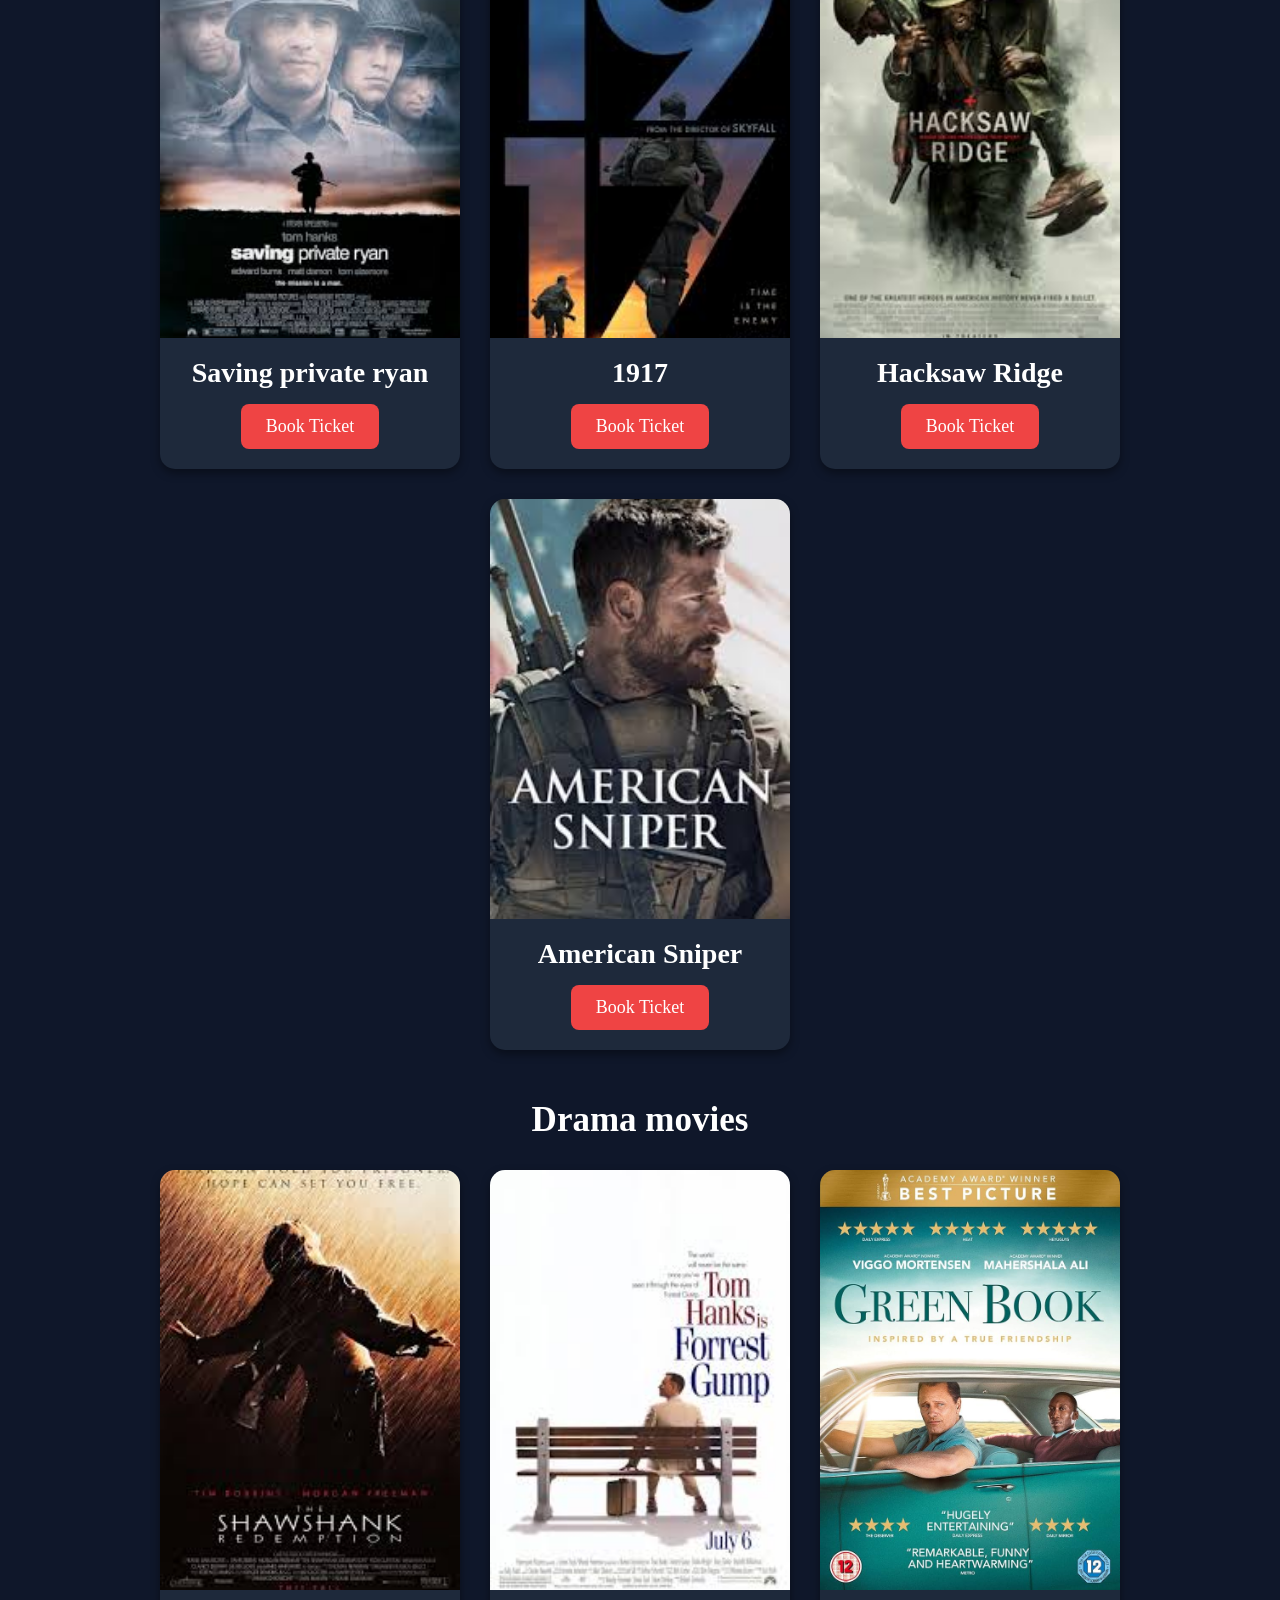
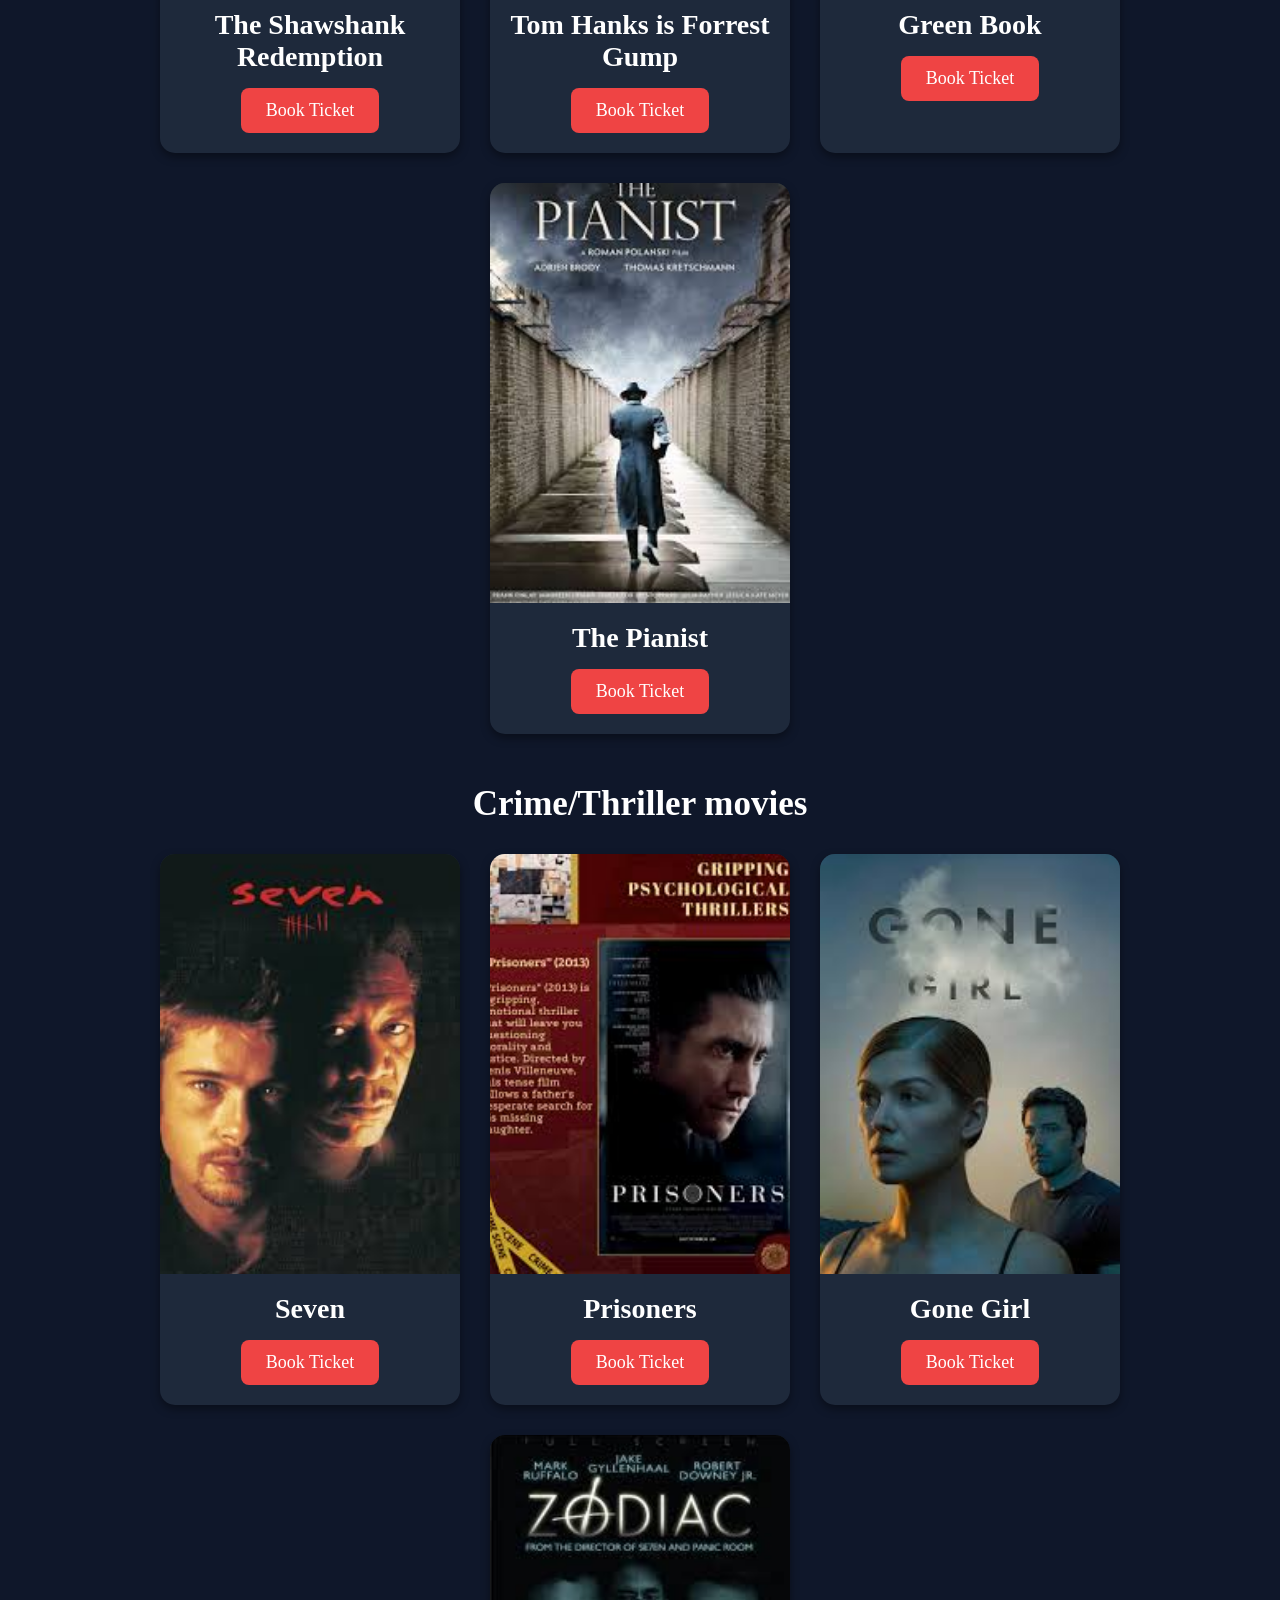
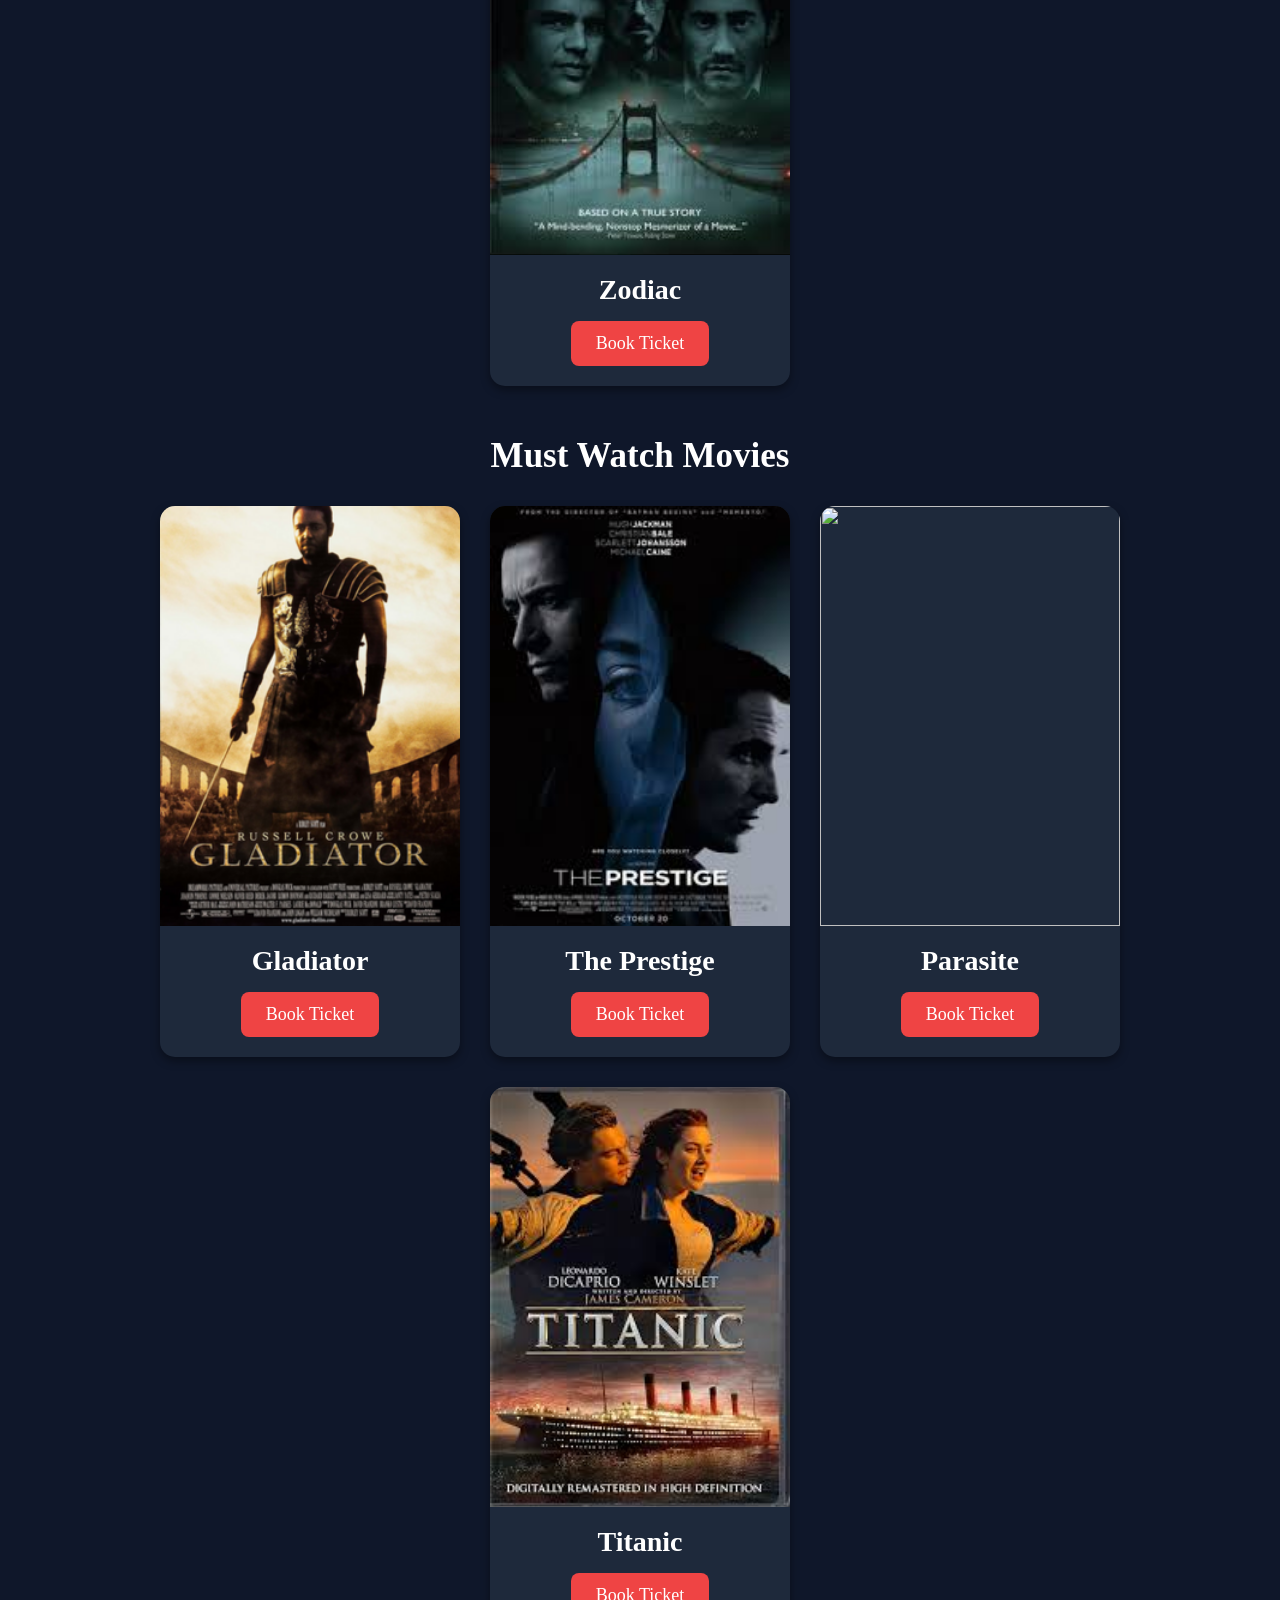
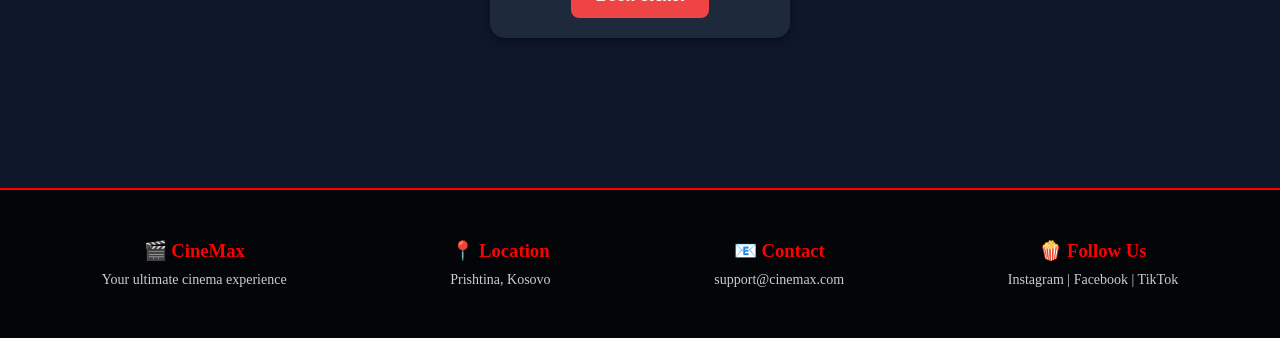
==== commit 177f7b90: "jasha" ====
--- a/anisafestina/index.html
+++ b/anisafestina/index.html
@@ -12,8 +12,9 @@
     <div class="logo">🎬 CineMax</div>
 
     <nav>
-      <a href="about.html">About us</a>
-      <a href="#movies">Movies</a>
+      <a href="about.html">About Us</a>
+      <a href="movies.html">Movies</a>
+      <a href="booking.html">Booking</a>
       <a href="contact.html">Contact</a>
     </nav>
   </header>
@@ -34,8 +35,6 @@
   </section>
 
 
-
-
 <section id="movies">
 
     <h1>Movies</h1>
@@ -67,6 +66,12 @@
             <button onclick="bookMovie('Mad Max')">Book Ticket</button>
         </div>
 
+        <div class="card">
+            <img src="action4/image.png" alt="">
+            <h3>The Beekeeper</h3>
+            <button onclick="bookMovie('The Beekeeper')">Book Ticket</button>
+        </div>
+       
     </div>
 
     <h2>Adventure Movies</h2>
@@ -90,6 +95,12 @@
             <button onclick="bookMovie('Pirrates of the Caribean')">Book Ticket</button>
         </div>
 
+         <div class="card">
+            <img src="Adventure4/image.png" alt="">
+            <h3>The revenant</h3>
+            <button onclick="bookMovie('The revenant')">Book Ticket</button>
+        </div>
+
     </div>
 
     <h2>Comedy Movies</h2>
@@ -97,7 +108,7 @@
 
         <div class="card">
             <img src="comedy1/image.png" alt="">
-            <h3>The Hangover'</h3>
+            <h3>The Hangover</h3>
             <button onclick="bookMovie('The Hangover')">Book Ticket</button>
         </div>
 
@@ -113,6 +124,13 @@
             <button onclick="bookMovie('Were the Millers')">Book Ticket</button>
         </div>
 
+         <div class="card">
+            <img src="comedy4/image.png" alt="">
+            <h3>Dumb and Dumber</h3>
+            <button onclick="bookMovie('Dumb and Dumber')">Book Ticket</button>
+        </div>
+
+
     </div>
 
 
@@ -128,15 +146,22 @@
 
         <div class="card">
             <img src="horror2/image.png" alt="">
-            <h3>Seven</h3>
-            <button onclick="bookMovie('Seven')">Book Ticket</button>
-        </div>
-
-        <div class="card">
-            <img src="horror3/image.png" alt="">
             <h3>IT</h3>
             <button onclick="bookMovie('IT')">Book Ticket</button>
         </div>
+
+        <div class="card">
+            <img src="horror3/image.png" alt="">
+            <h3>A Quiet Place</h3>
+            <button onclick="bookMovie('A Quiet Place')">Book Ticket</button>
+        </div>
+
+        <div class="card">
+            <img src="horror4/image.png" alt="">
+            <h3>Anabelle</h3>
+            <button onclick="bookMovie('Anabelle')">Book Ticket</button>
+        </div>
+
 
     </div>
 
@@ -164,6 +189,13 @@
             <button onclick="bookMovie('Hacksaw Ridge')">Book Ticket</button>
         </div>
 
+         <div class="card">
+            <img src="war movies4/image.png" alt="">
+            <h3>American Sniper</h3>
+            <button onclick="bookMovie('American Sniper')">Book Ticket</button>
+        </div>
+
+
     </div>
 
 
@@ -172,7 +204,7 @@
 
         <div class="card">
             <img src="drama1/image.png" alt="">
-            <h3>The Shawshank Redempetion</h3>
+            <h3>The Shawshank Redemption</h3>
             <button onclick="bookMovie('The Shawshank Redempetion')">Book Ticket</button>
         </div>
 
@@ -188,6 +220,13 @@
             <button onclick="bookMovie('Green book')">Book Ticket</button>
         </div>
 
+        <div class="card">
+            <img src="drama4/image.png" alt="">
+            <h3>The Pianist</h3>
+            <button onclick="bookMovie('The Pianist')">Book Ticket</button>
+        </div>
+
+
     </div>
 
 
@@ -196,21 +235,28 @@
 
         <div class="card">
             <img src="Crime-Thriller1/image.png" alt="">
-            <h3></h3>
-            <button onclick="bookMovie('')">Book Ticket</button>
+            <h3>Seven</h3>
+            <button onclick="bookMovie('Seven')">Book Ticket</button>
         </div>
 
         <div class="card">
             <img src="Crime -Thriller2/image.png" alt="">
-            <h3>Home Alone</h3>
-            <button onclick="bookMovie('Home Alone')">Book Ticket</button>
+            <h3>Prisoners</h3>
+            <button onclick="bookMovie('Prisoners')">Book Ticket</button>
         </div>
 
         <div class="card">
             <img src="Crime-Thriller3/image.png" alt="">
-            <h3>Mr. Bean</h3>
-            <button onclick="bookMovie('Mr. Bean')">Book Ticket</button>
-        </div>
+            <h3>Gone Girl</h3>
+            <button onclick="bookMovie('Gone Girl')">Book Ticket</button>
+        </div>
+
+        <div class="card">
+            <img src="Crime-Thiller4/image.png" alt="">
+            <h3>Zodiac</h3>
+            <button onclick="bookMovie('Zodiac')">Book Ticket</button>
+        </div>
+
 
     </div>
 
@@ -219,77 +265,63 @@
 
         <div class="card">
             <img src="Must-Watch Movies1/image.png" alt="">
-            <h3>The Mask</h3>
-            <button onclick="bookMovie('The Mask')">Book Ticket</button>
+            <h3>Gladiator</h3>
+            <button onclick="bookMovie('Gladiator')">Book Ticket</button>
         </div>
 
         <div class="card">
             <img src="Must-Watch Movies2/image.png" alt="">
-            <h3>Home Alone</h3>
-            <button onclick="bookMovie('Home Alone')">Book Ticket</button>
+            <h3>The Prestige</h3>
+            <button onclick="bookMovie('The Prestige')">Book Ticket</button>
         </div>
 
         <div class="card">
             <img src="Must-Watch Movies3/image.png" alt="">
-            <h3>Mr. Bean</h3>
-            <button onclick="bookMovie('Mr. Bean')">Book Ticket</button>
-        </div>
+            <h3>Parasite</h3>
+            <button onclick="bookMovie('Parasite')">Book Ticket</button>
+        </div>
+
+        <div class="card">
+            <img src="Must-Watch-Movies4/image.png" alt="">
+            <h3>Titanic</h3>
+            <button onclick="bookMovie('Titanic')">Book Ticket</button>
+        </div>
+
 
     </div>
 
 </section>
 
-
-<section id="booking">
-
-    <h1>Book Your Ticket</h1>
-
-    <form id="bookingForm">
-
-        <input
-            type="text"
-            id="name"
-            placeholder="Your Name"
-        >
-
-        <input
-            type="email"
-            id="email"
-            placeholder="Your Email"
-        >
-
-        <button type="submit">
-            Reserve Ticket
-        </button>
-
-    </form>
-
-    <p id="message"></p>
-
-</section>
-
-
-<section id="contact">
-
-    <h1>Contact Us</h1>
-
-    <p> Email: cinemax@gmail.com</p>
-    <p> Phone: +383 44 123 456</p>
-    <p> Prishtinë, Kosovë</p>
-
-</section>
-
-
-<button
-    id="topBtn"
-    onclick="scrollTopPage()"
-    style="display:none;">
-    ⬆ Top
-</button>
+<footer class="footer">
+
+    <div class="footer-box">
+        <h3>🎬 CineMax</h3>
+        <p>Your ultimate cinema experience</p>
+    </div>
+
+    <div class="footer-box">
+        <h3>📍 Location</h3>
+        <p>Prishtina, Kosovo</p>
+    </div>
+
+    <div class="footer-box">
+        <h3>📧 Contact</h3>
+        <p>support@cinemax.com</p>
+    </div>
+
+    <div class="footer-box">
+        <h3>🍿 Follow Us</h3>
+        <p>Instagram | Facebook | TikTok</p>
+    </div>
+
+</footer>
+
+
+
+
+
 
 <script src="main.js"></script>
-```
-
 </body>
 </html>
 
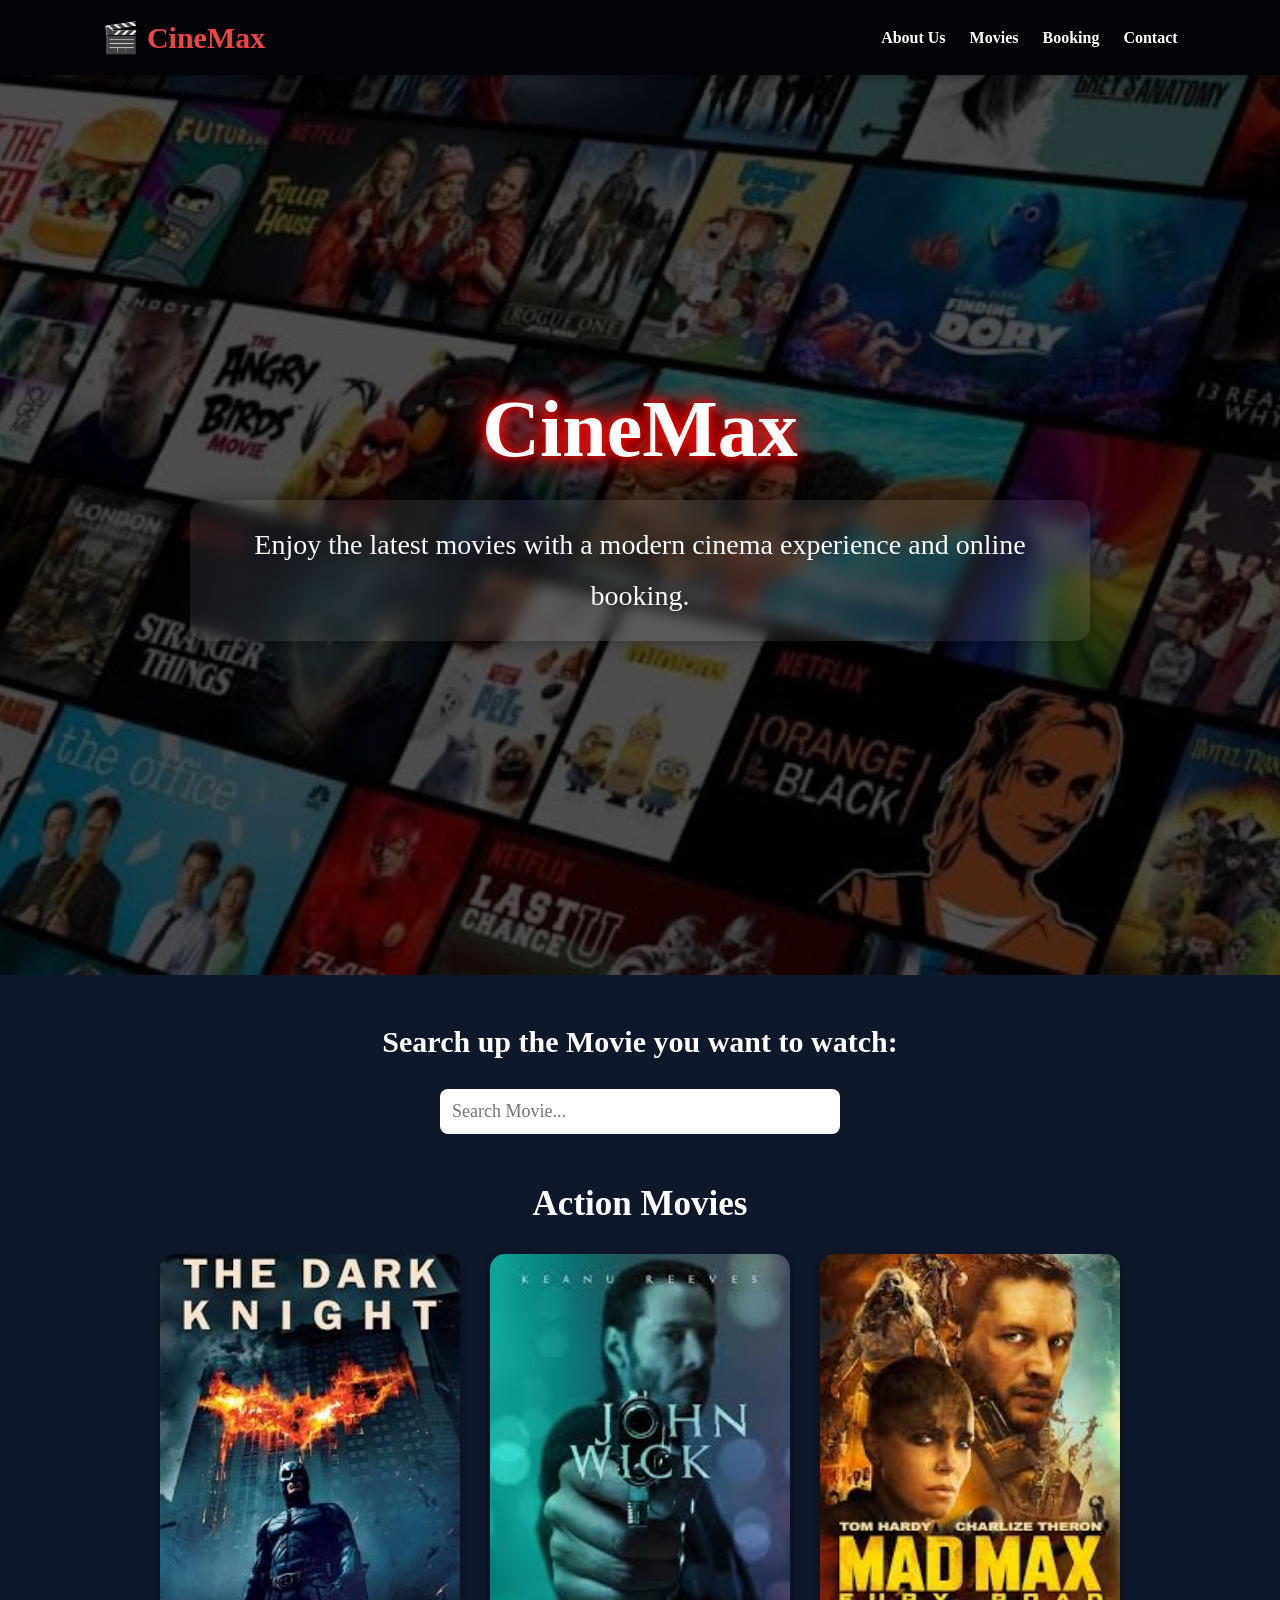
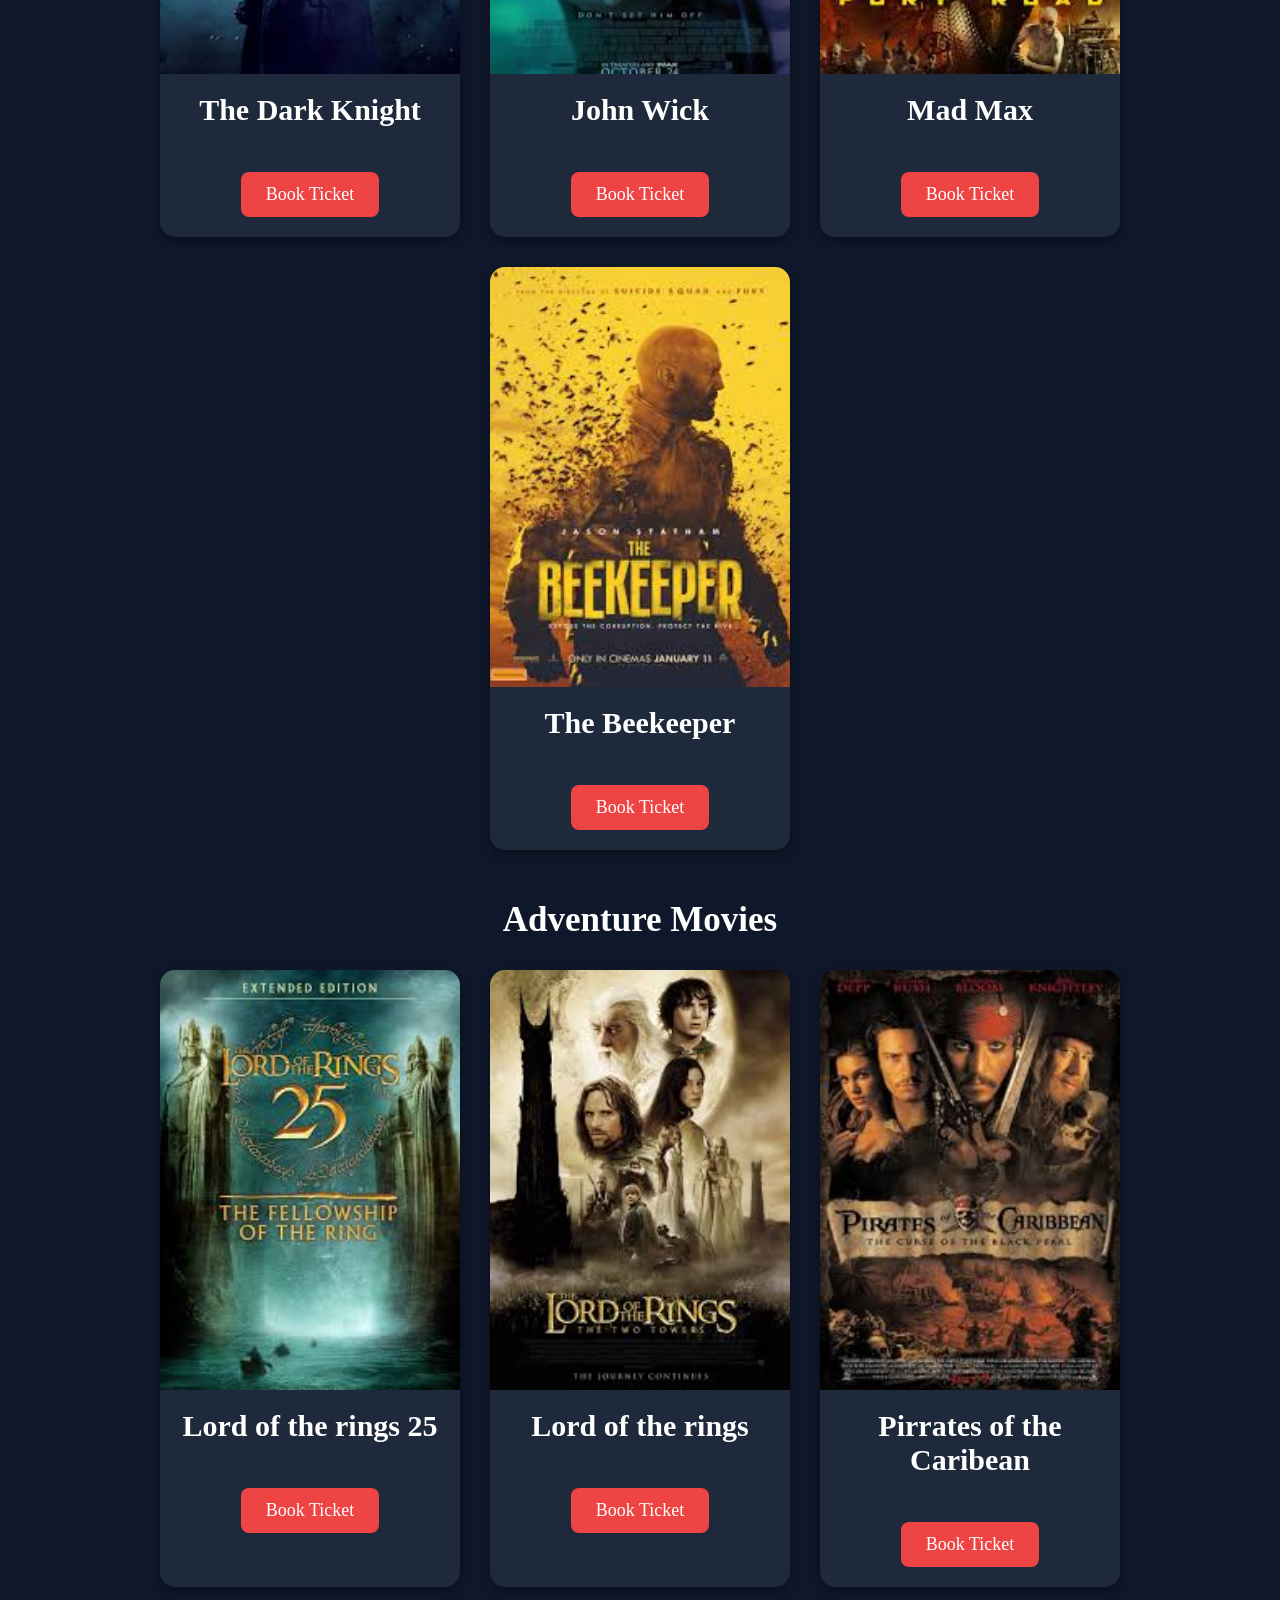
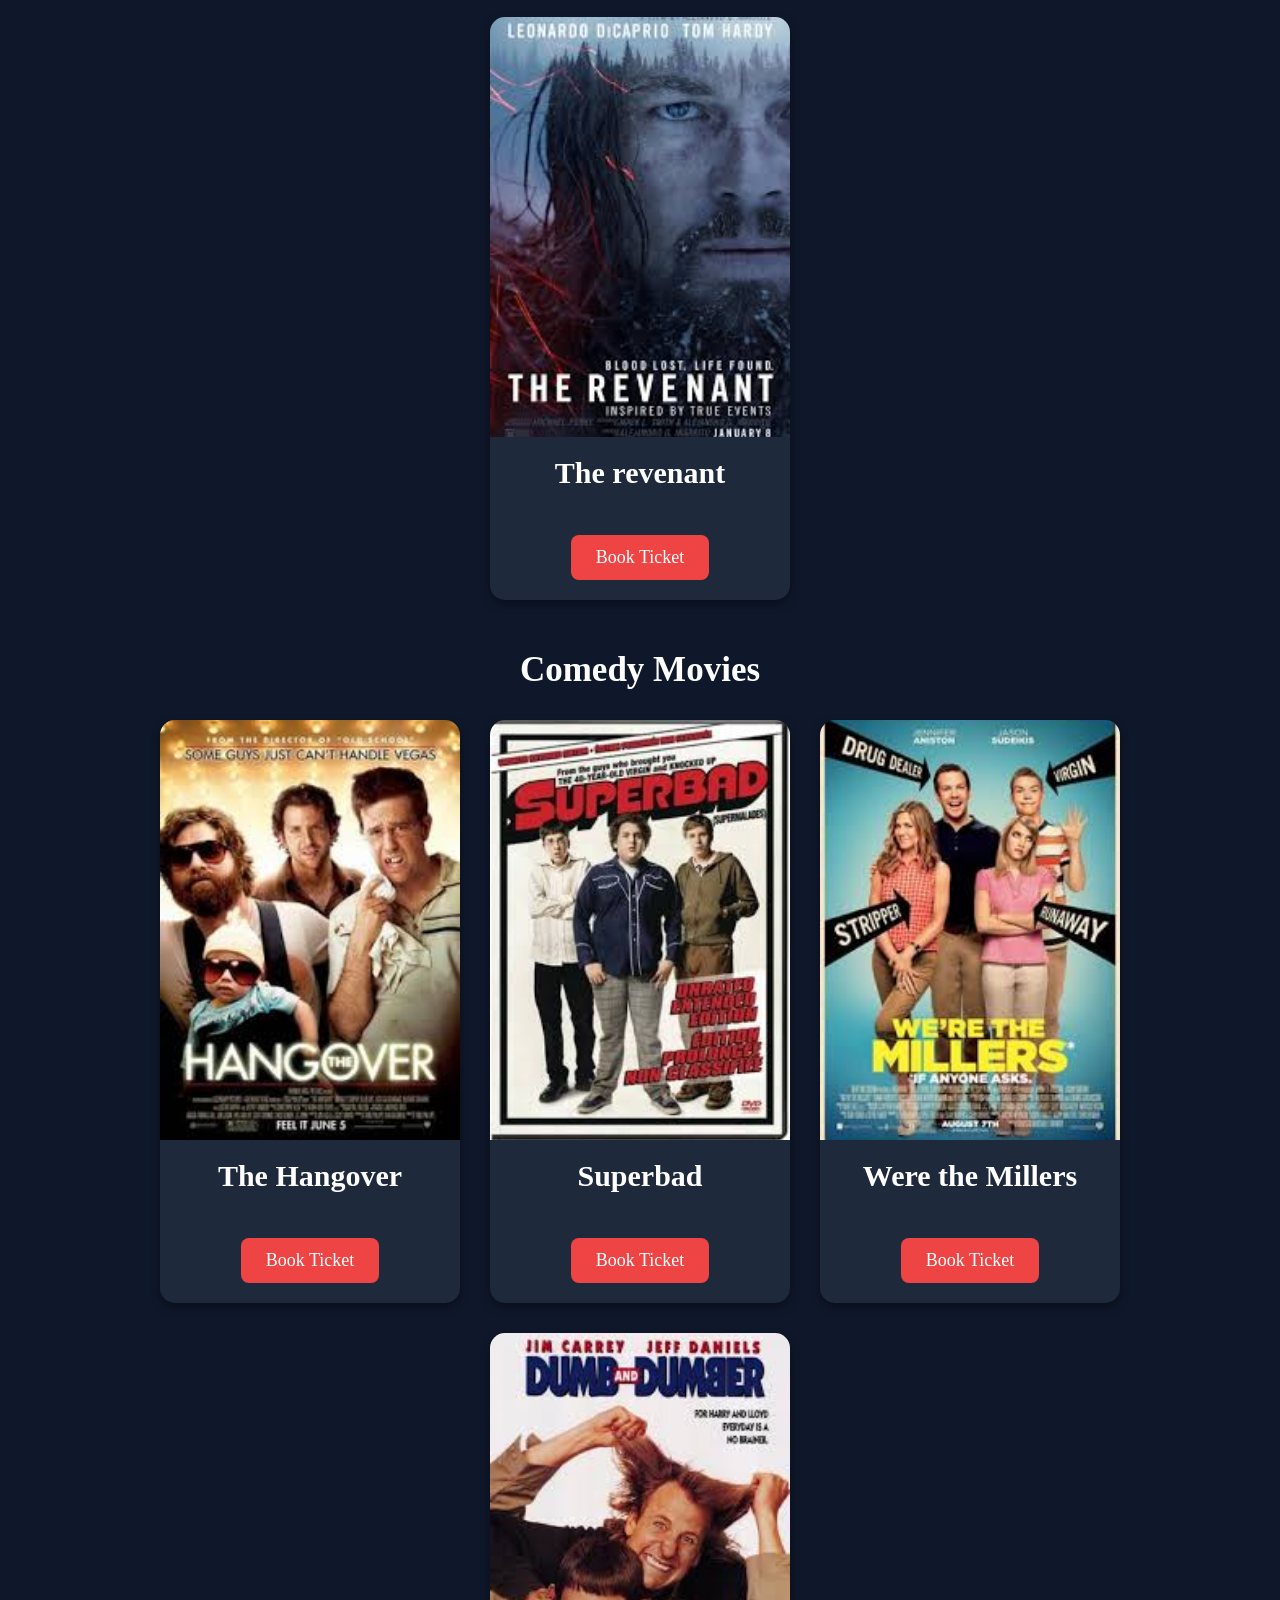
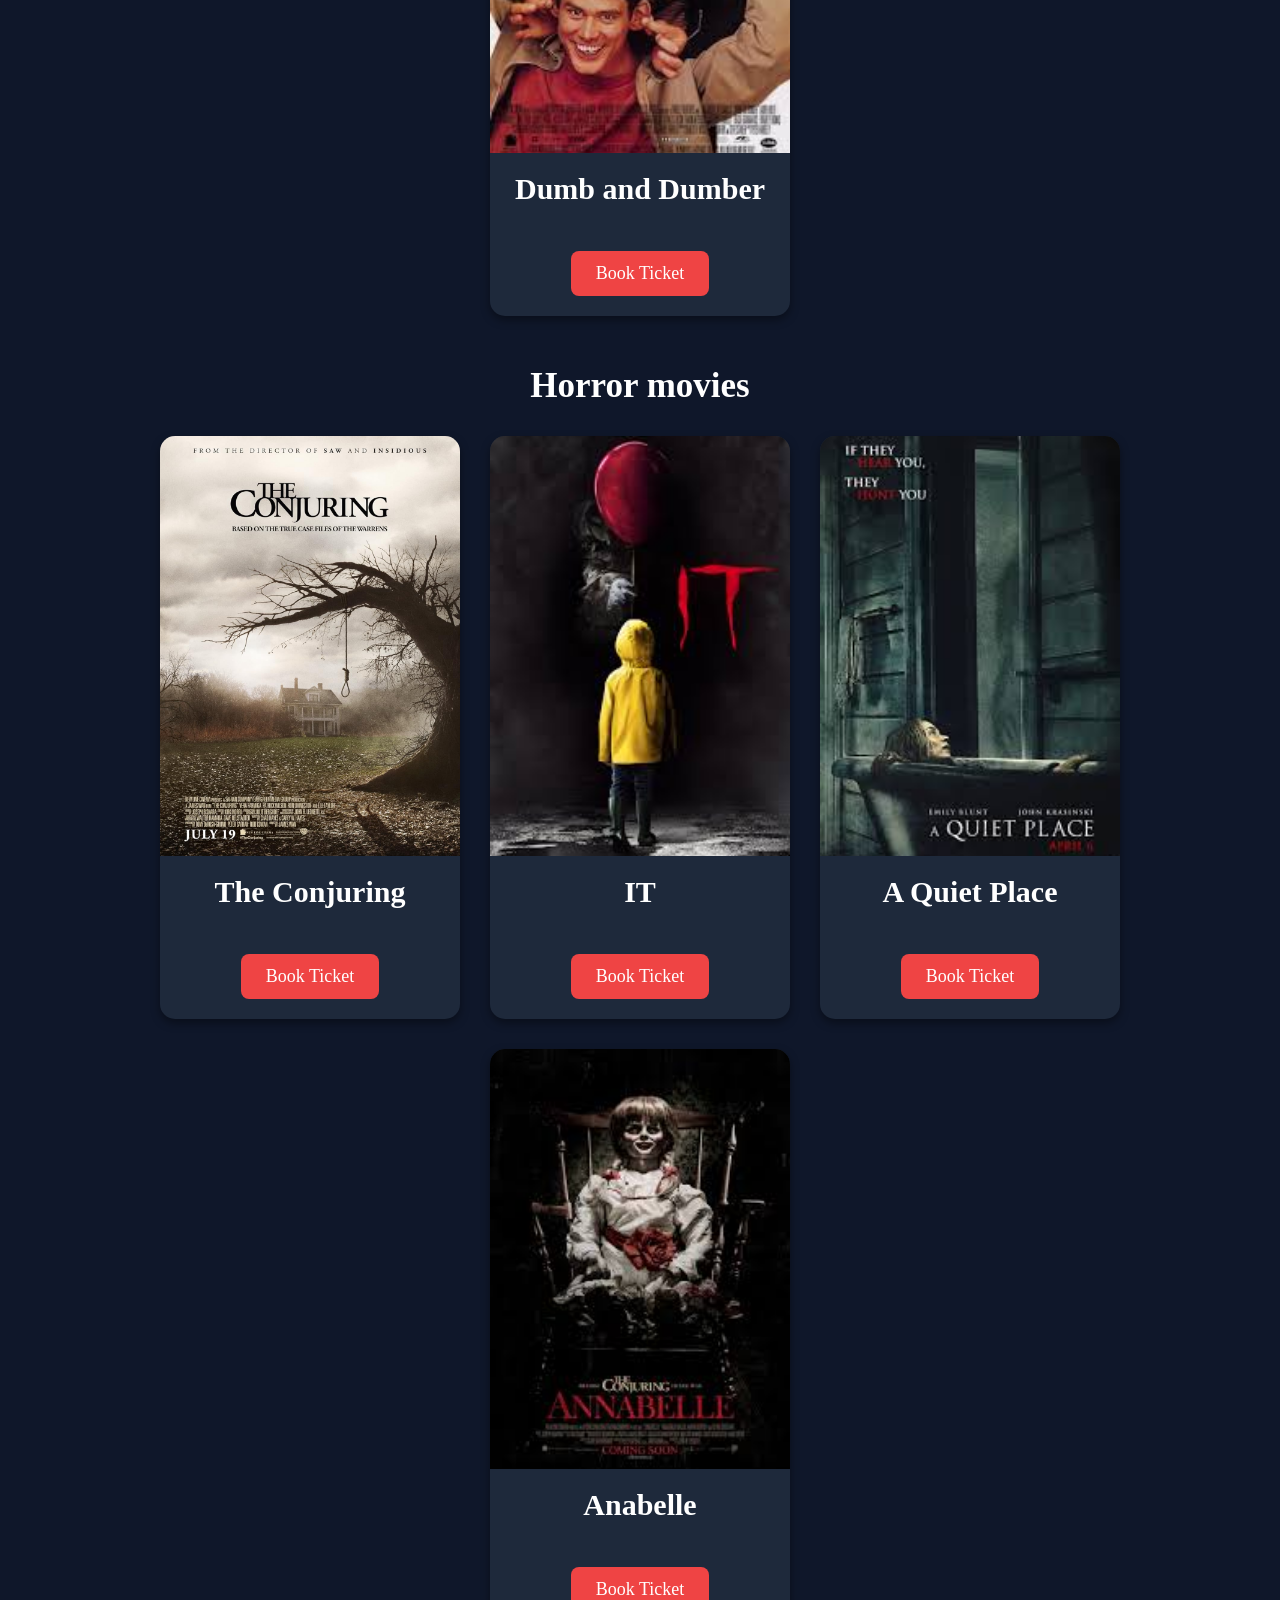
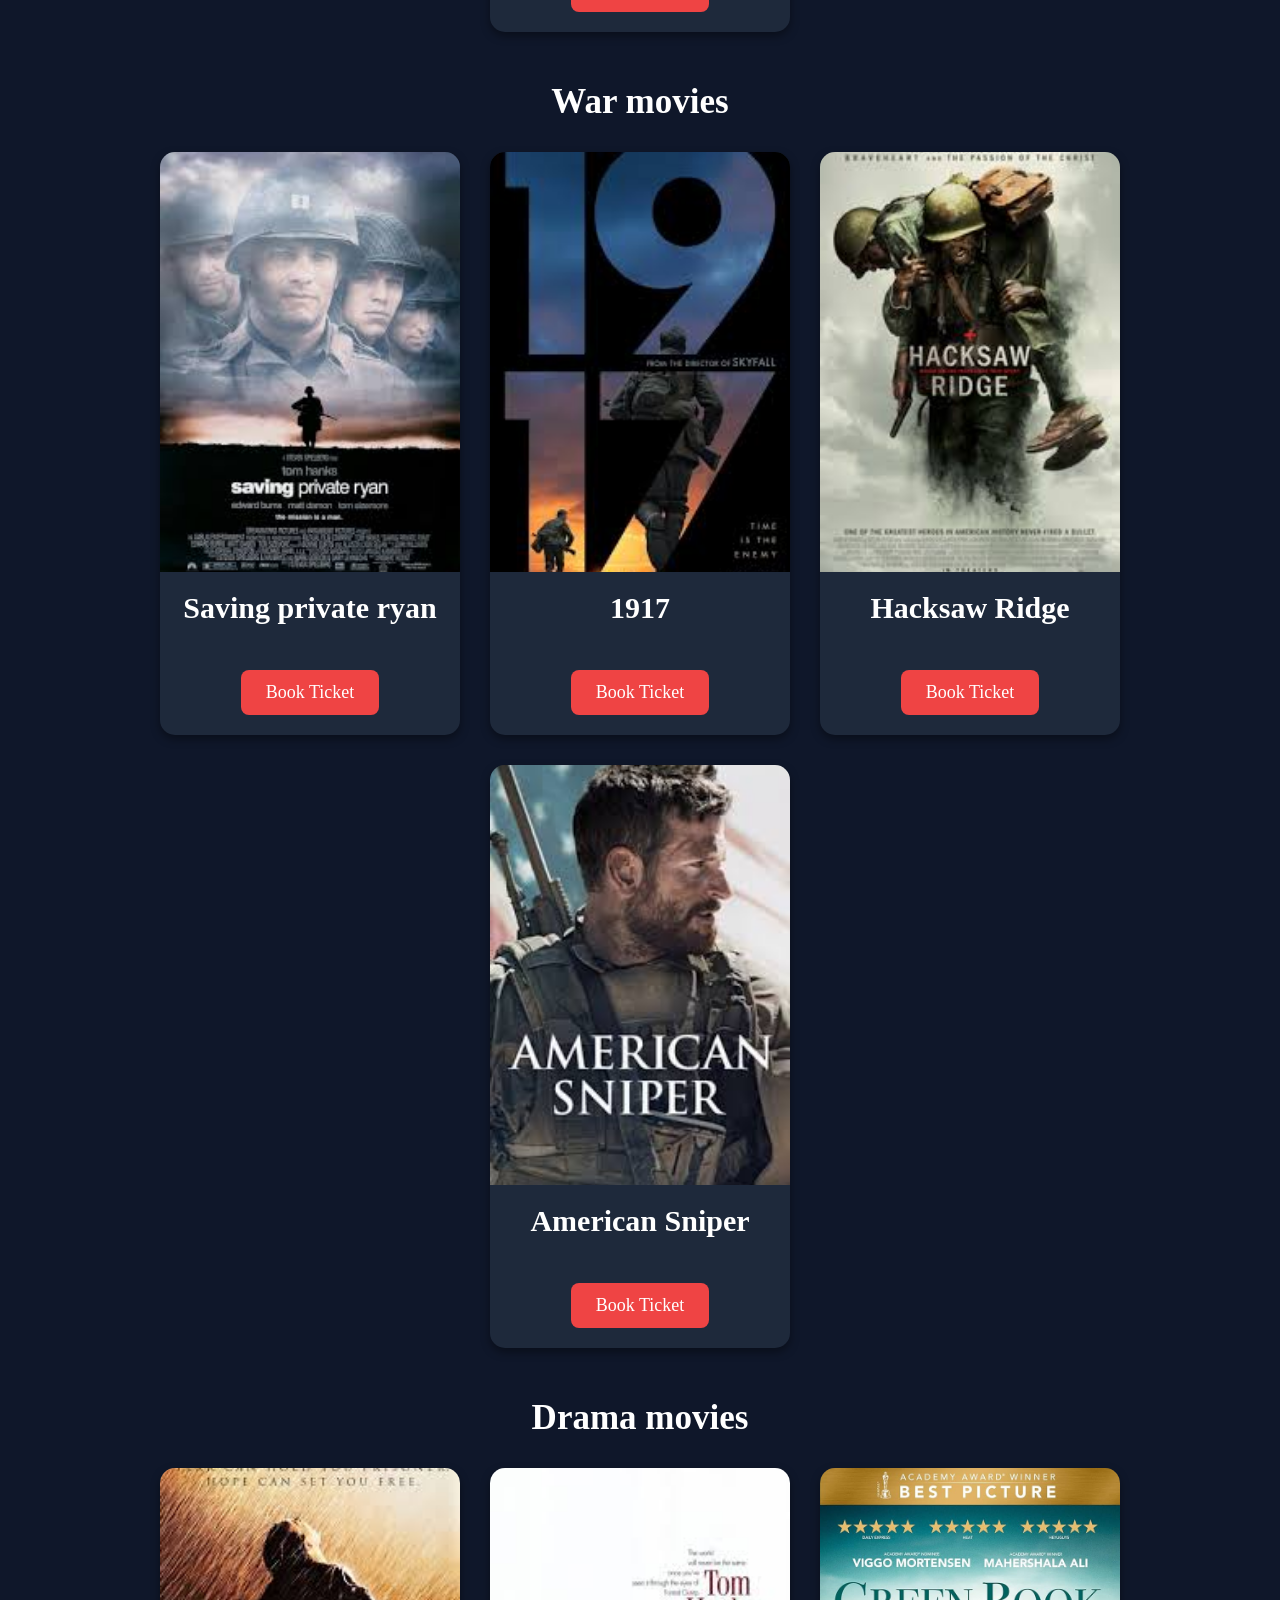
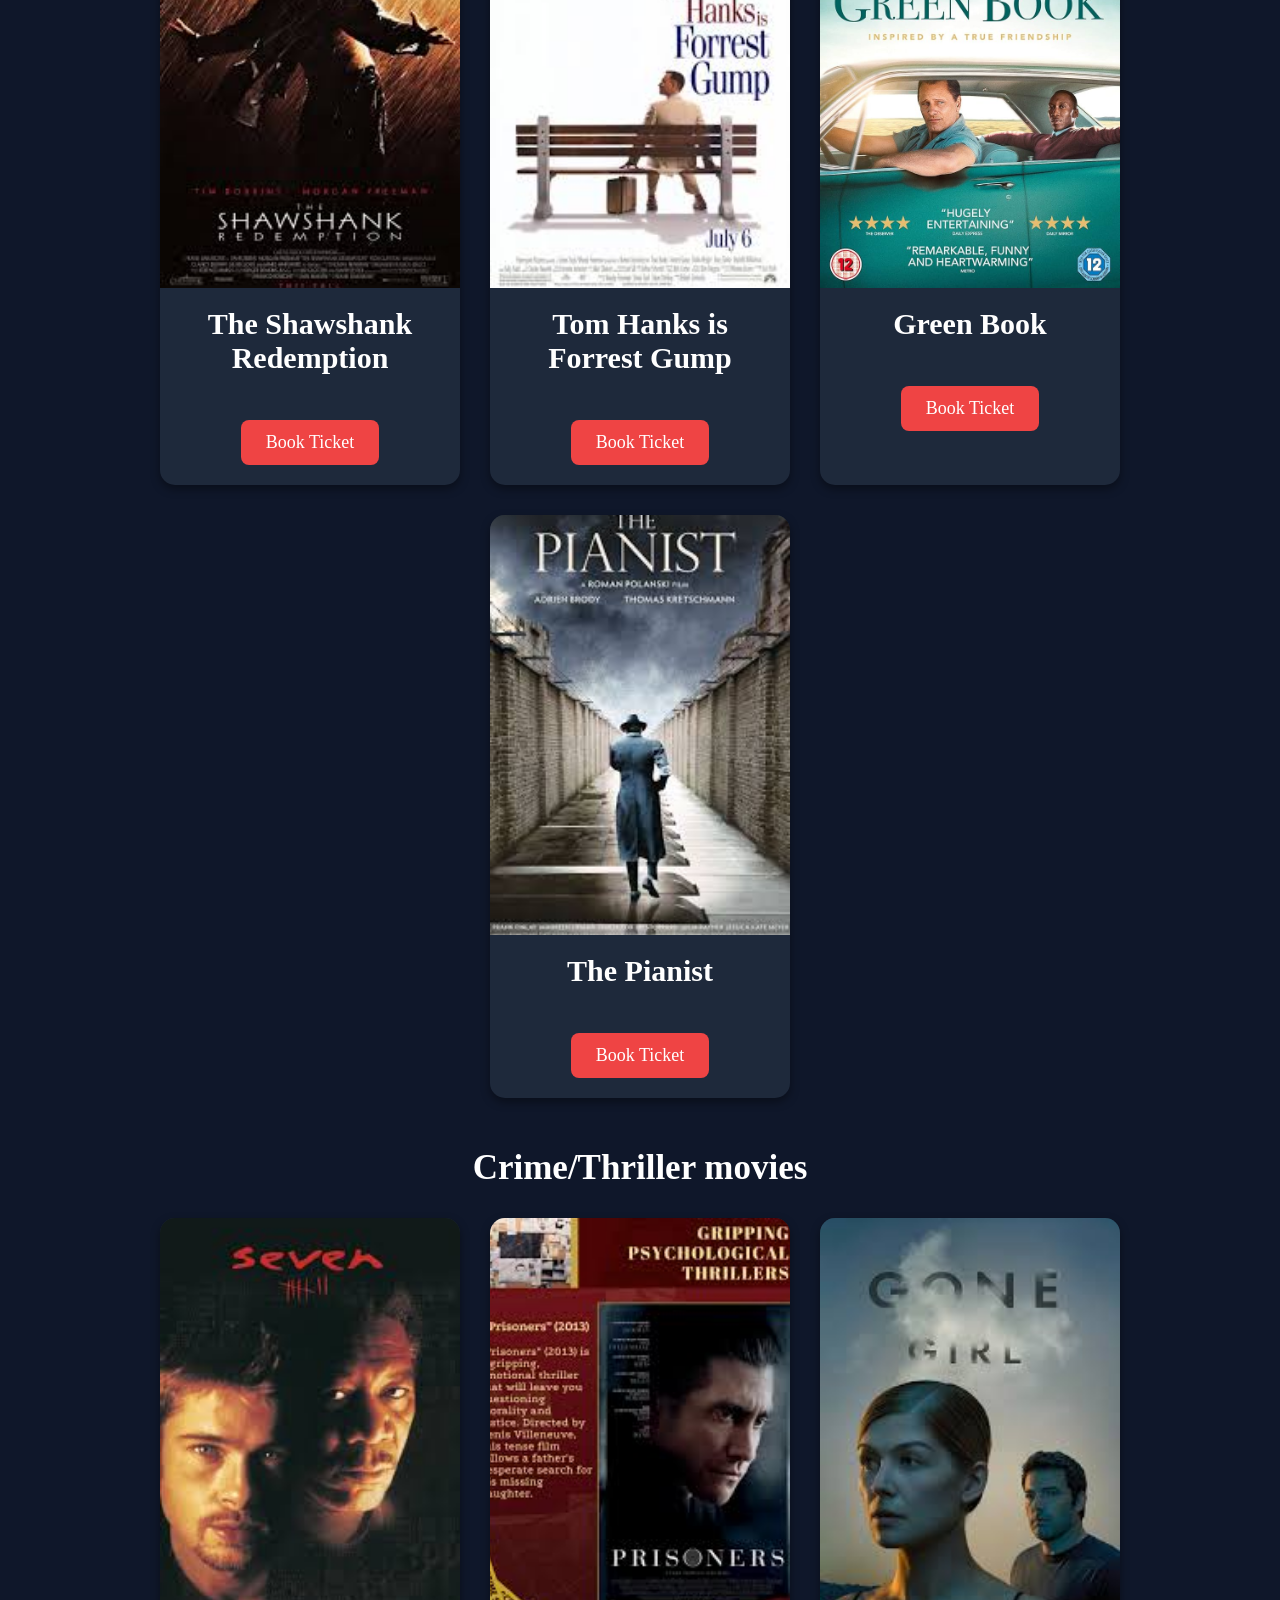
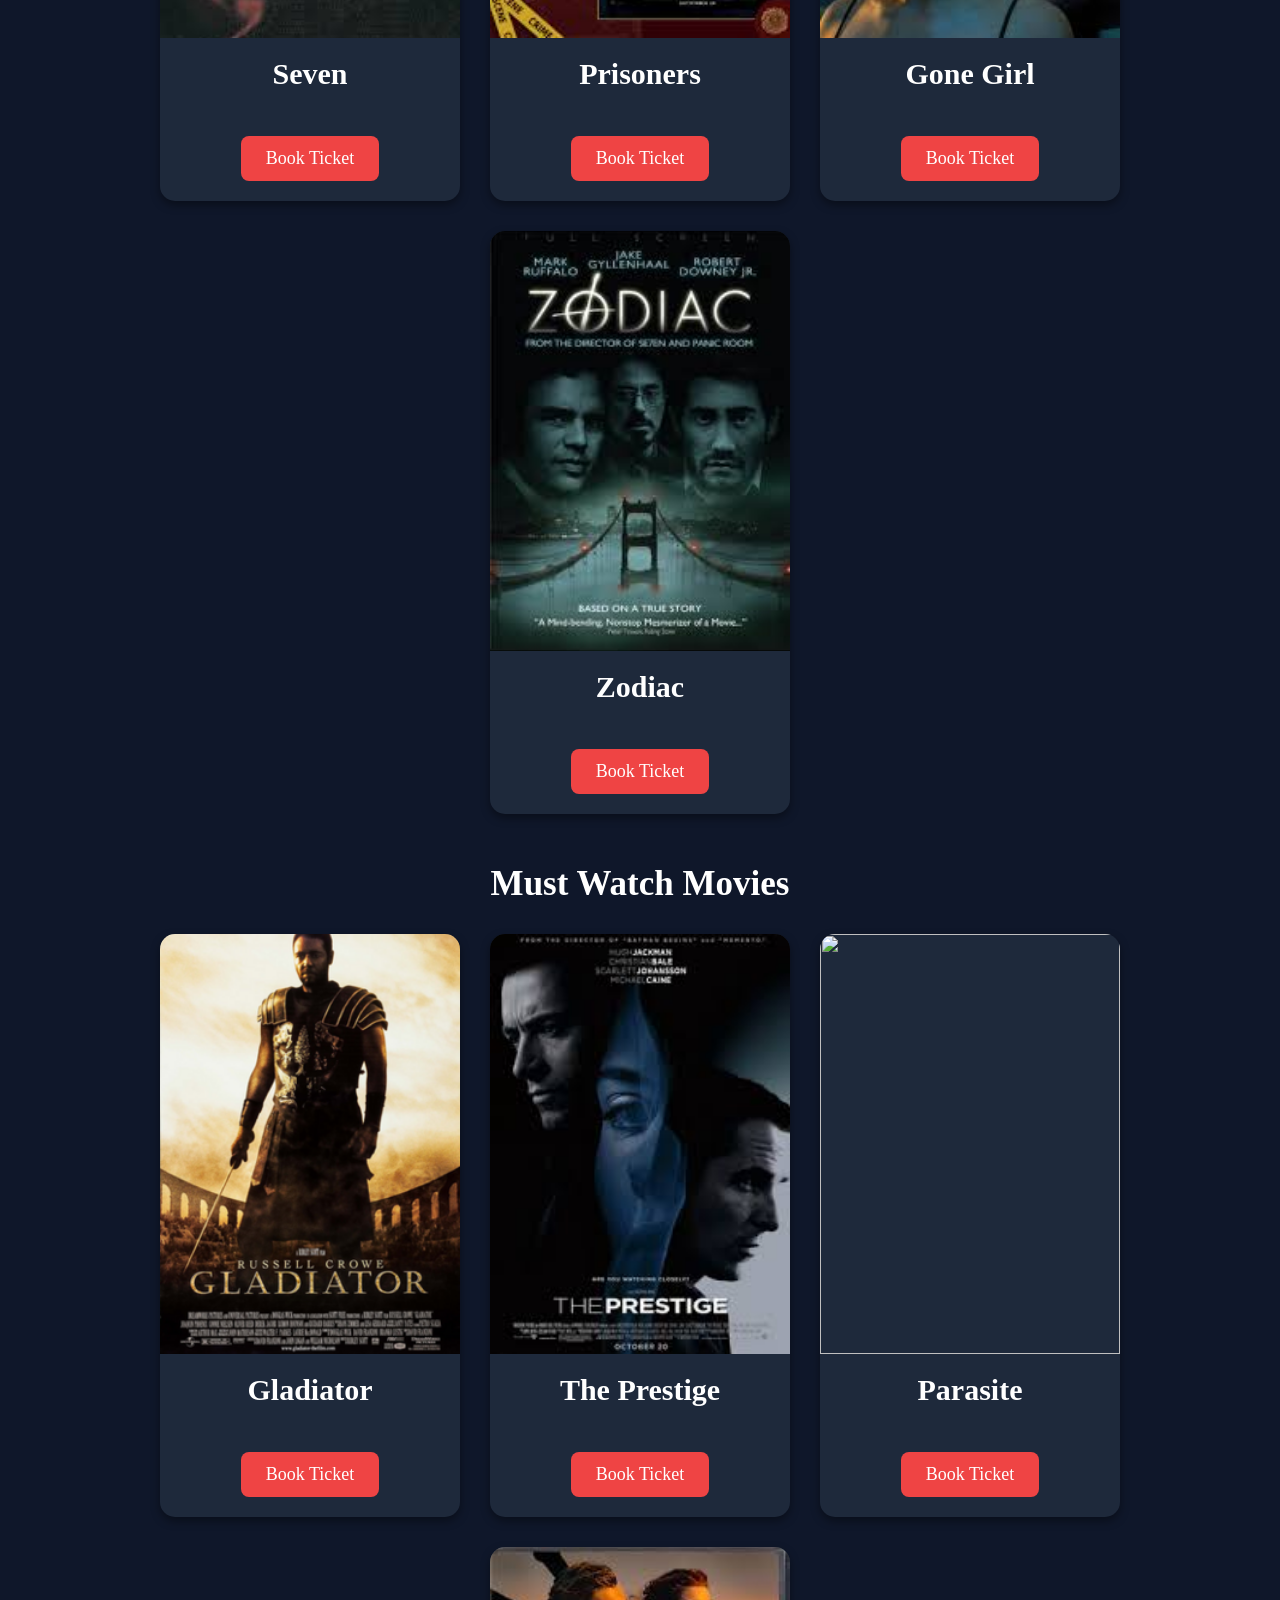
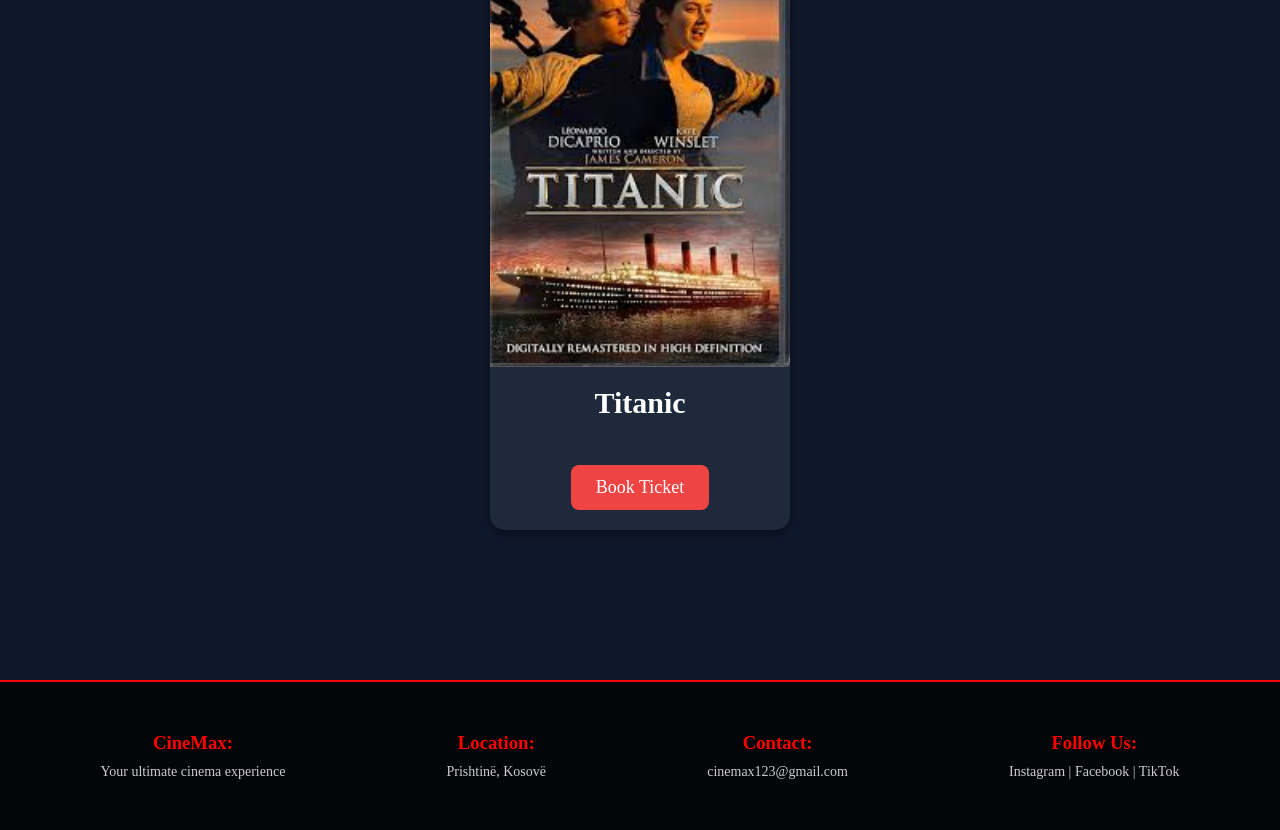
==== commit 8057eff1: "f" ====
--- a/anisafestina/index.html
+++ b/anisafestina/index.html
@@ -26,8 +26,7 @@
        Enjoy the latest movies with a modern cinema experience and online booking.
       </p>
 
-      <h1>🎬 Our Movies</h1>
-
+      
 
       
     </div>
@@ -37,7 +36,7 @@
 
 <section id="movies">
 
-    <h1>Movies</h1>
+    <h3>Search up the Movie you want to watch:</h3>
 
     <input
         type="text"
@@ -295,22 +294,22 @@
 <footer class="footer">
 
     <div class="footer-box">
-        <h3>🎬 CineMax</h3>
+        <h3> CineMax:</h3>
         <p>Your ultimate cinema experience</p>
     </div>
 
     <div class="footer-box">
-        <h3>📍 Location</h3>
-        <p>Prishtina, Kosovo</p>
+        <h3> Location:</h3>
+        <p>Prishtinë, Kosovë</p>
     </div>
 
     <div class="footer-box">
-        <h3>📧 Contact</h3>
-        <p>support@cinemax.com</p>
+        <h3> Contact:</h3>
+        <p>cinemax123@gmail.com</p>
     </div>
 
     <div class="footer-box">
-        <h3>🍿 Follow Us</h3>
+        <h3> Follow Us:</h3>
         <p>Instagram | Facebook | TikTok</p>
     </div>
 
--- a/anisafestina/style.css
+++ b/anisafestina/style.css
@@ -139,10 +139,10 @@
     padding:50px 20px;
 }
 
-#movies h1{
+#movies h3{
     text-align:center;
     margin-bottom:30px;
-    font-size:50px;
+    font-size:30px;
 }
 
 #movies h2{
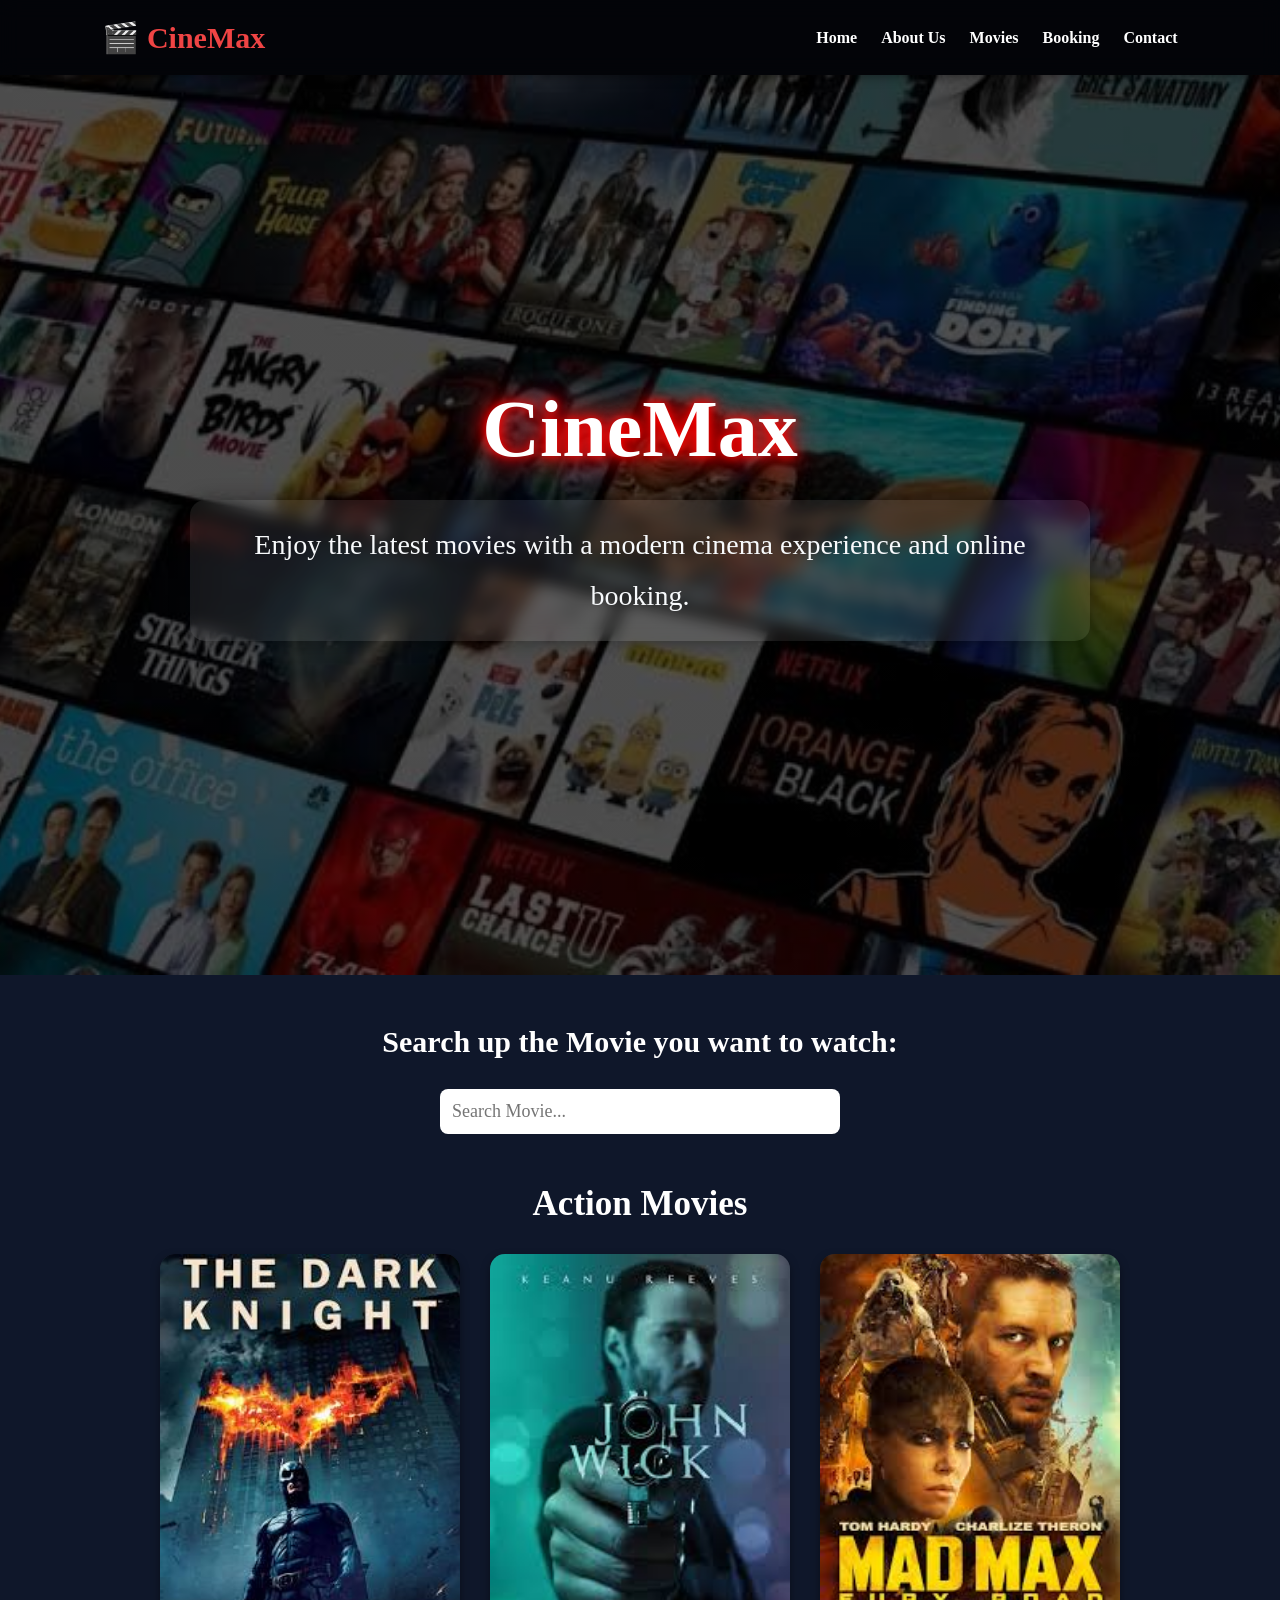
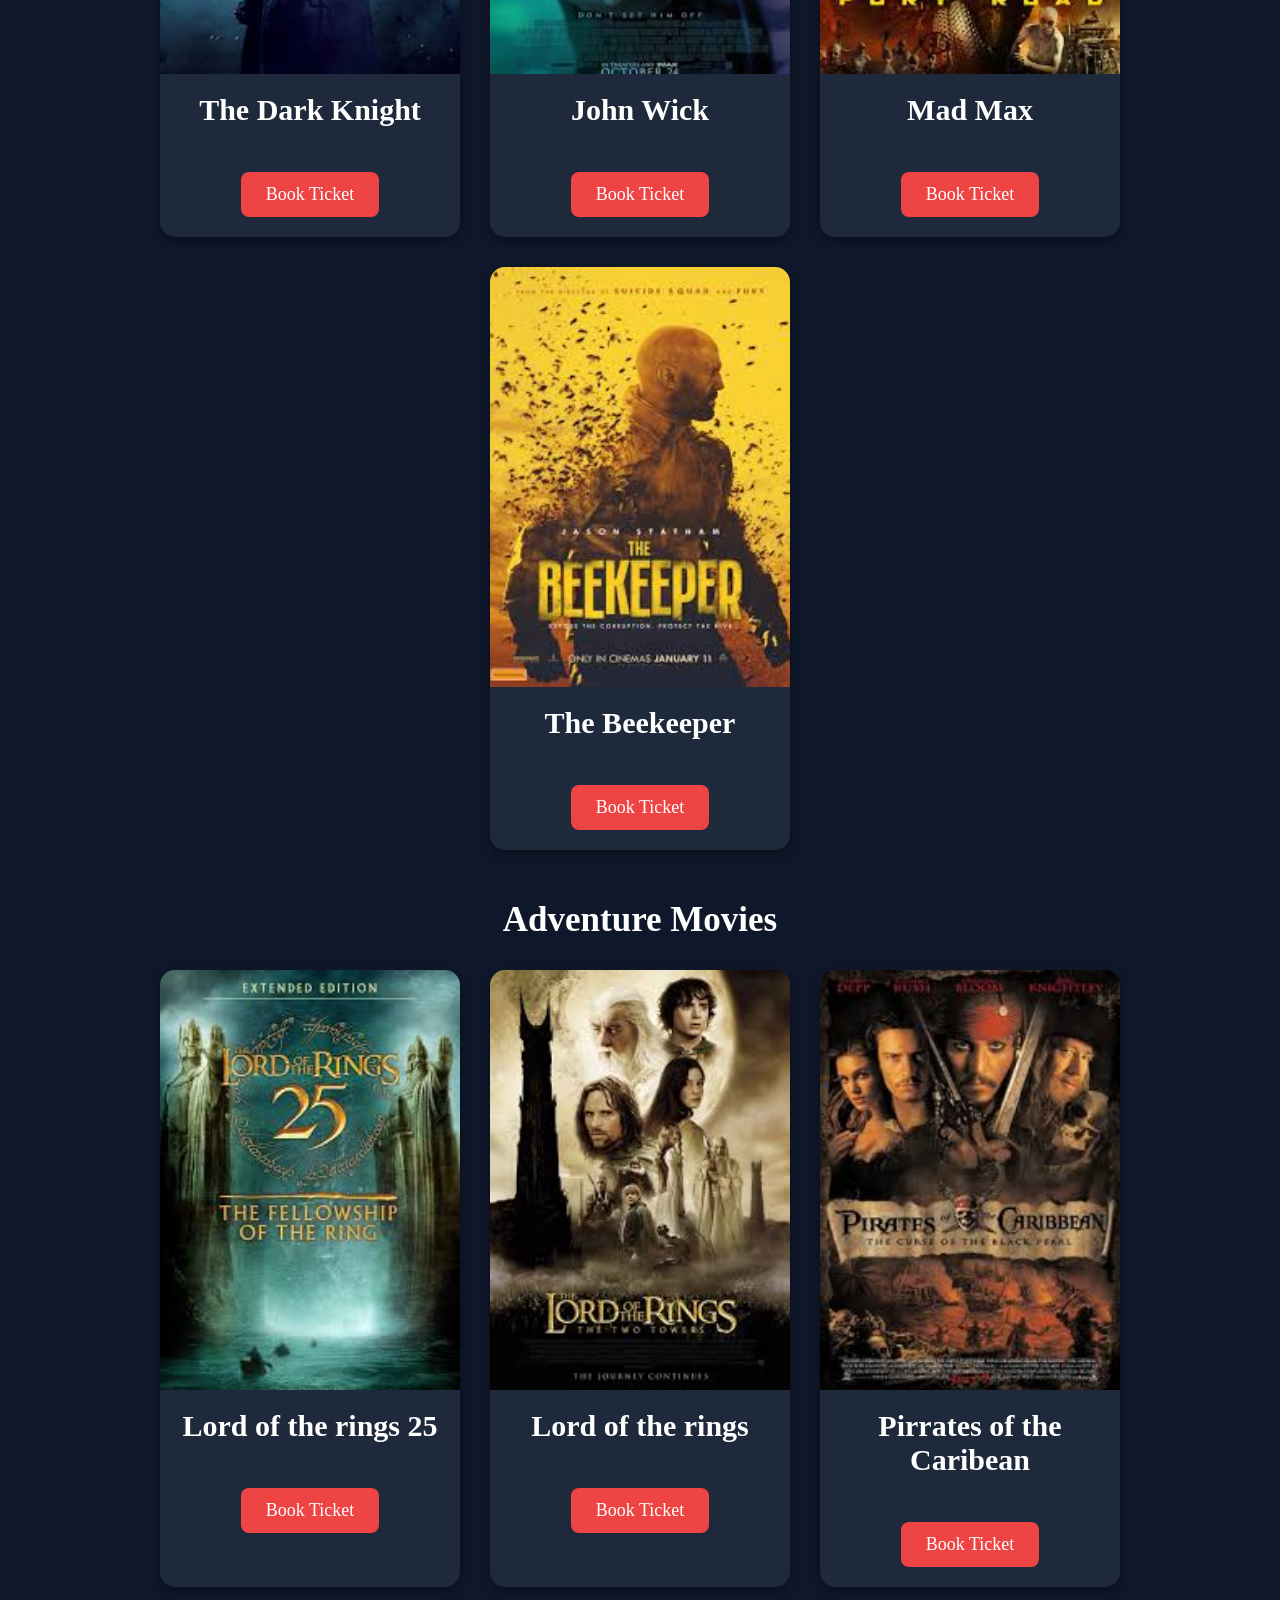
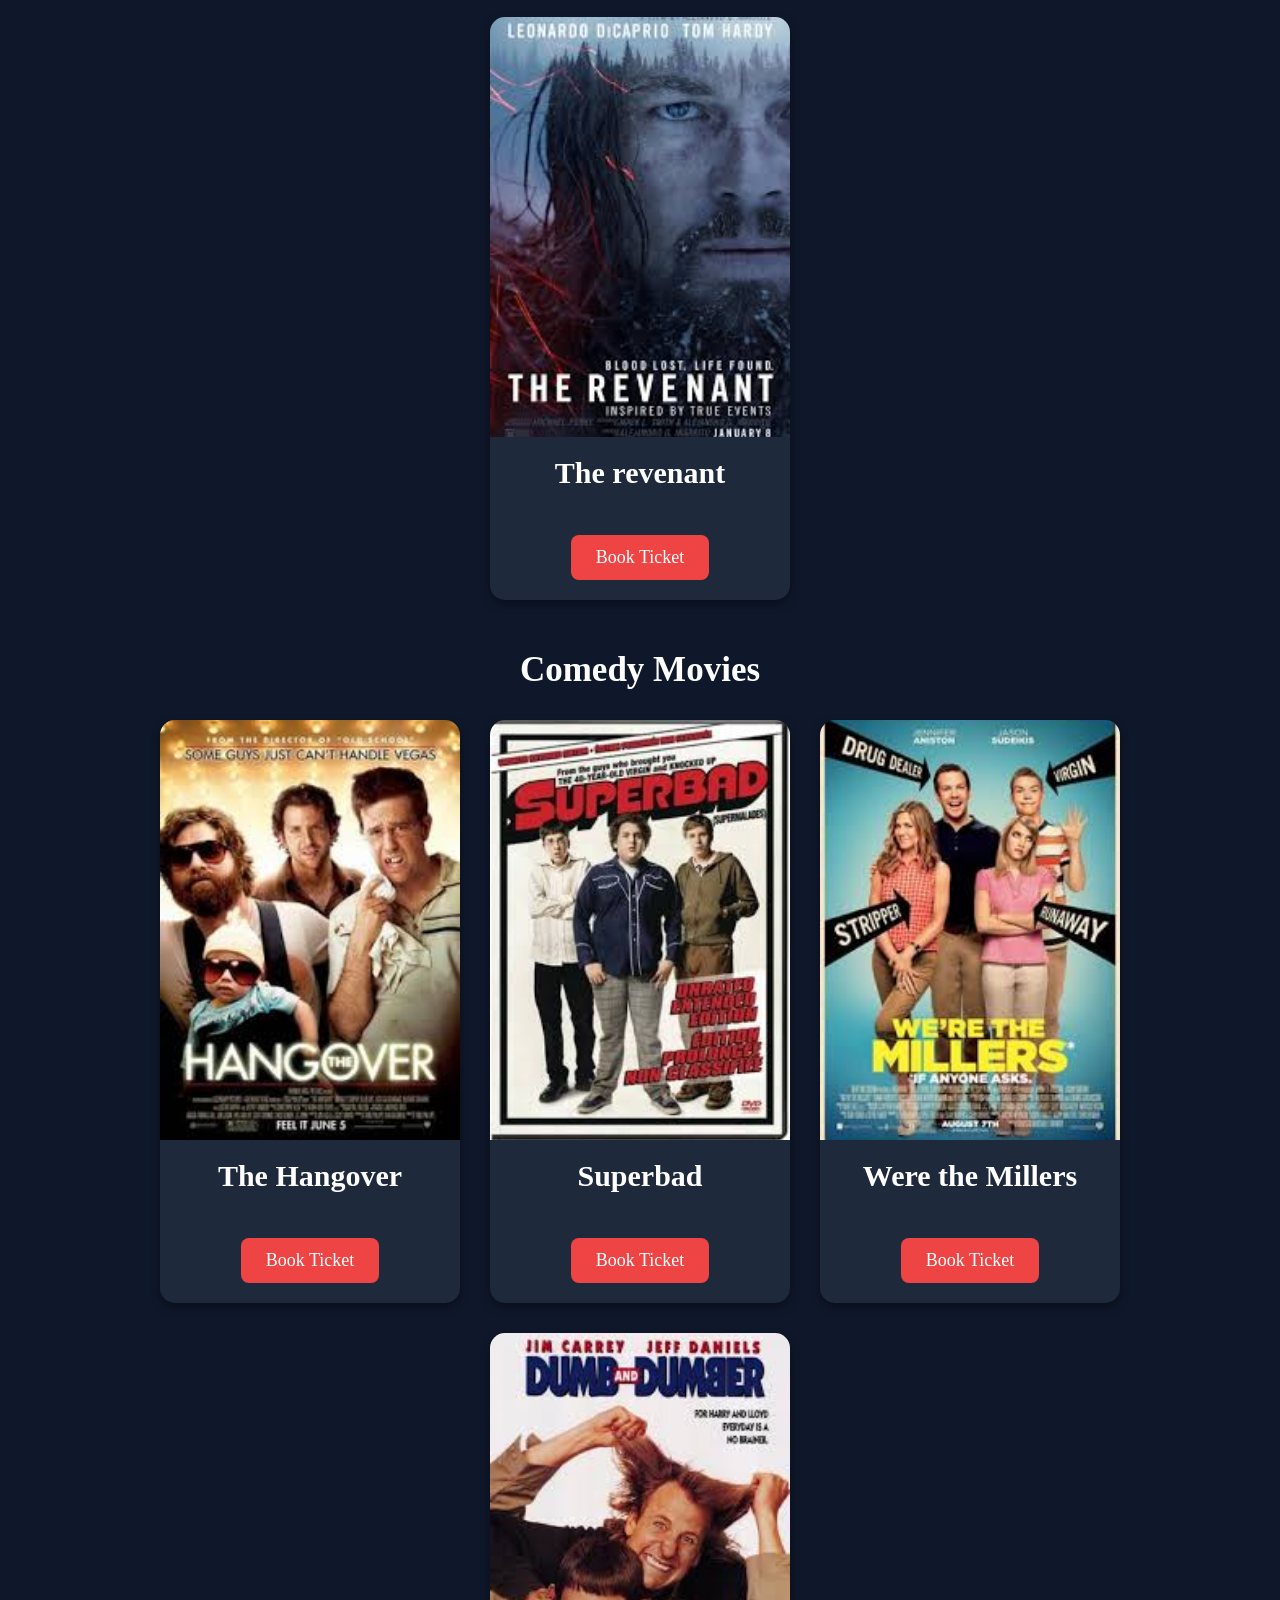
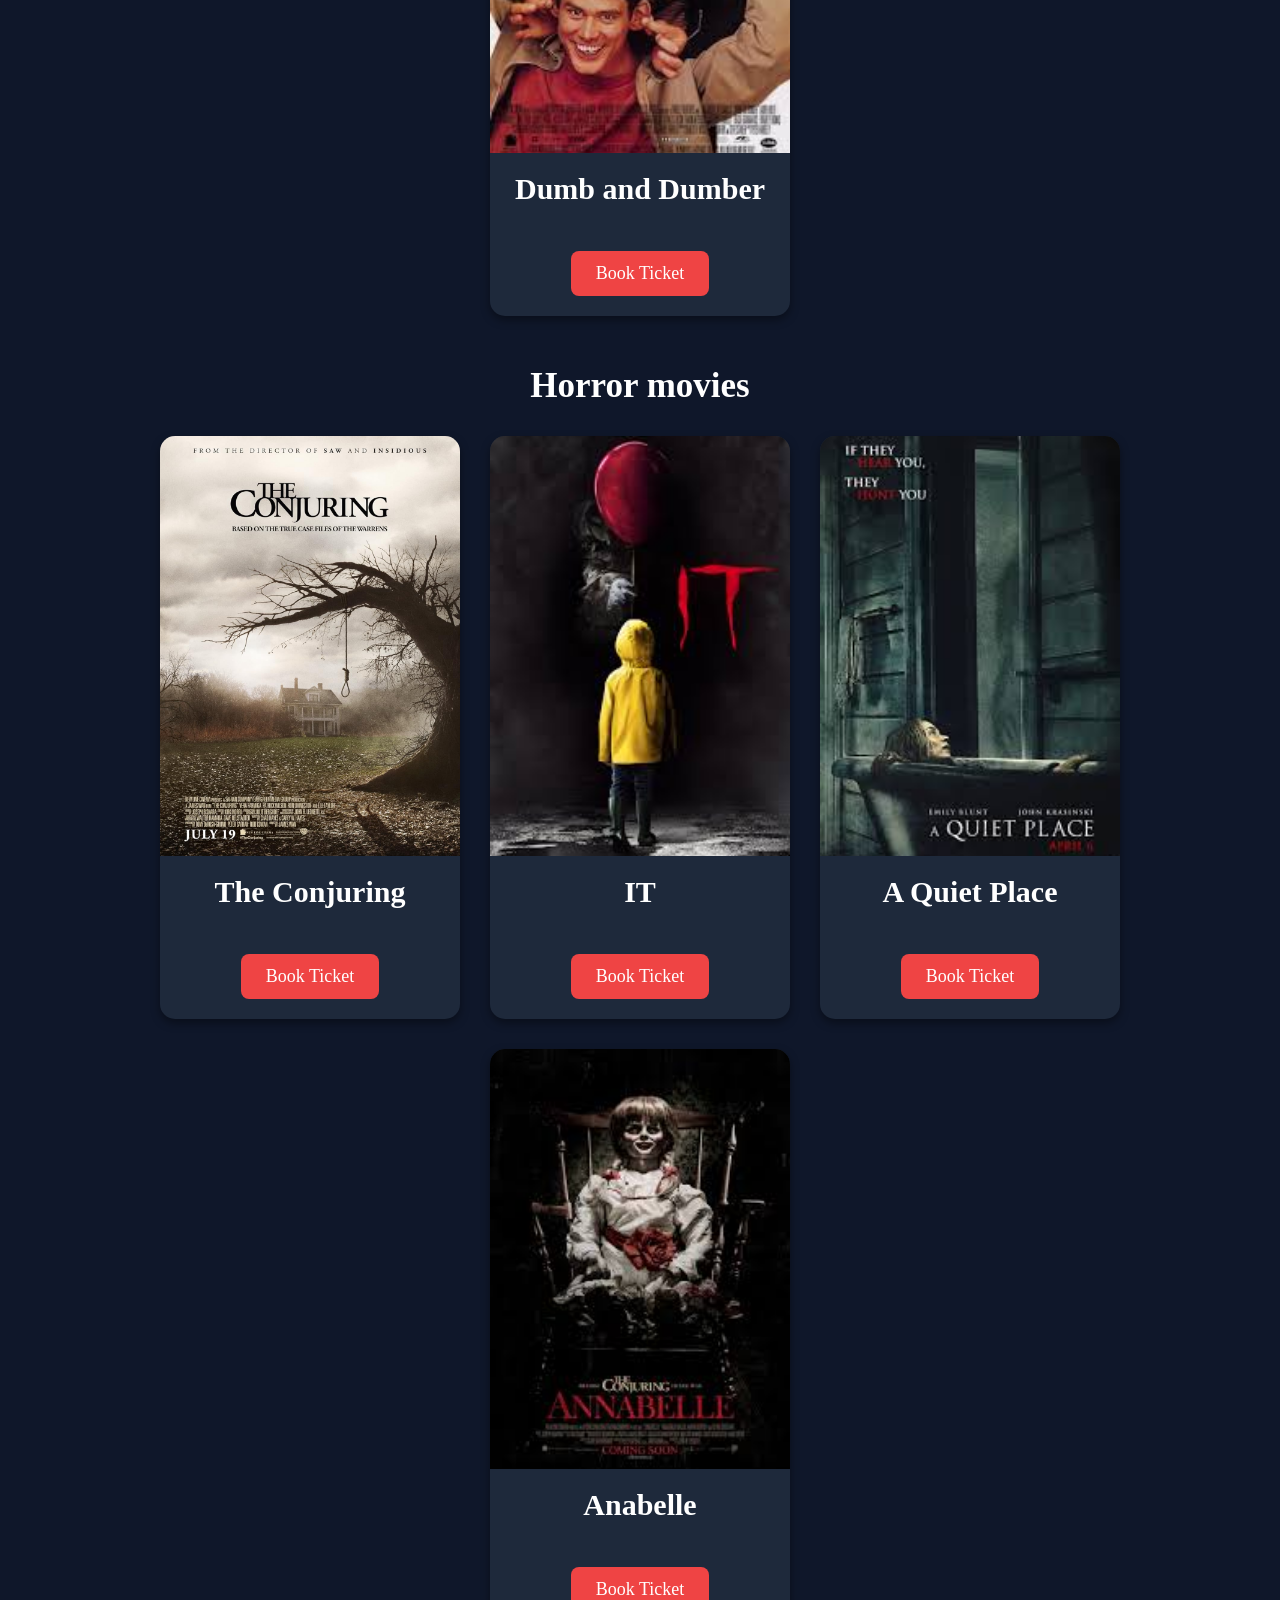
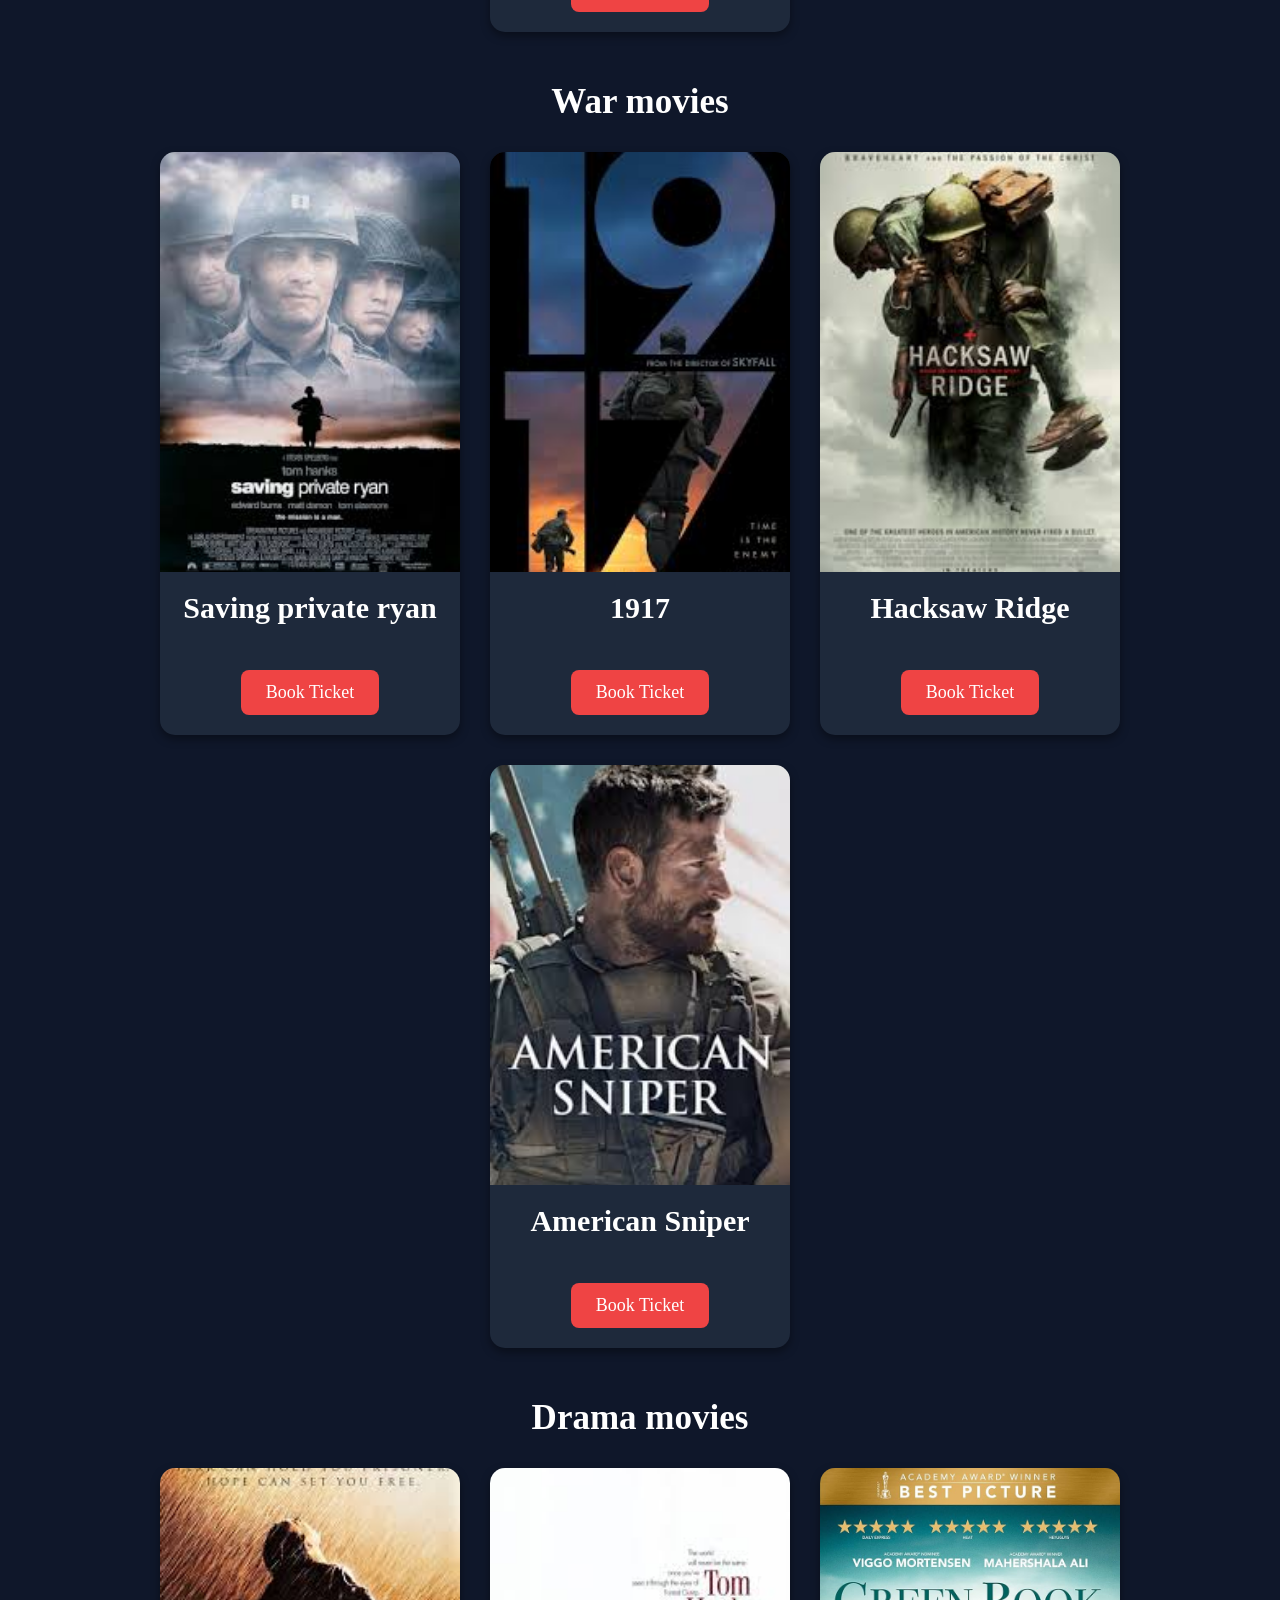
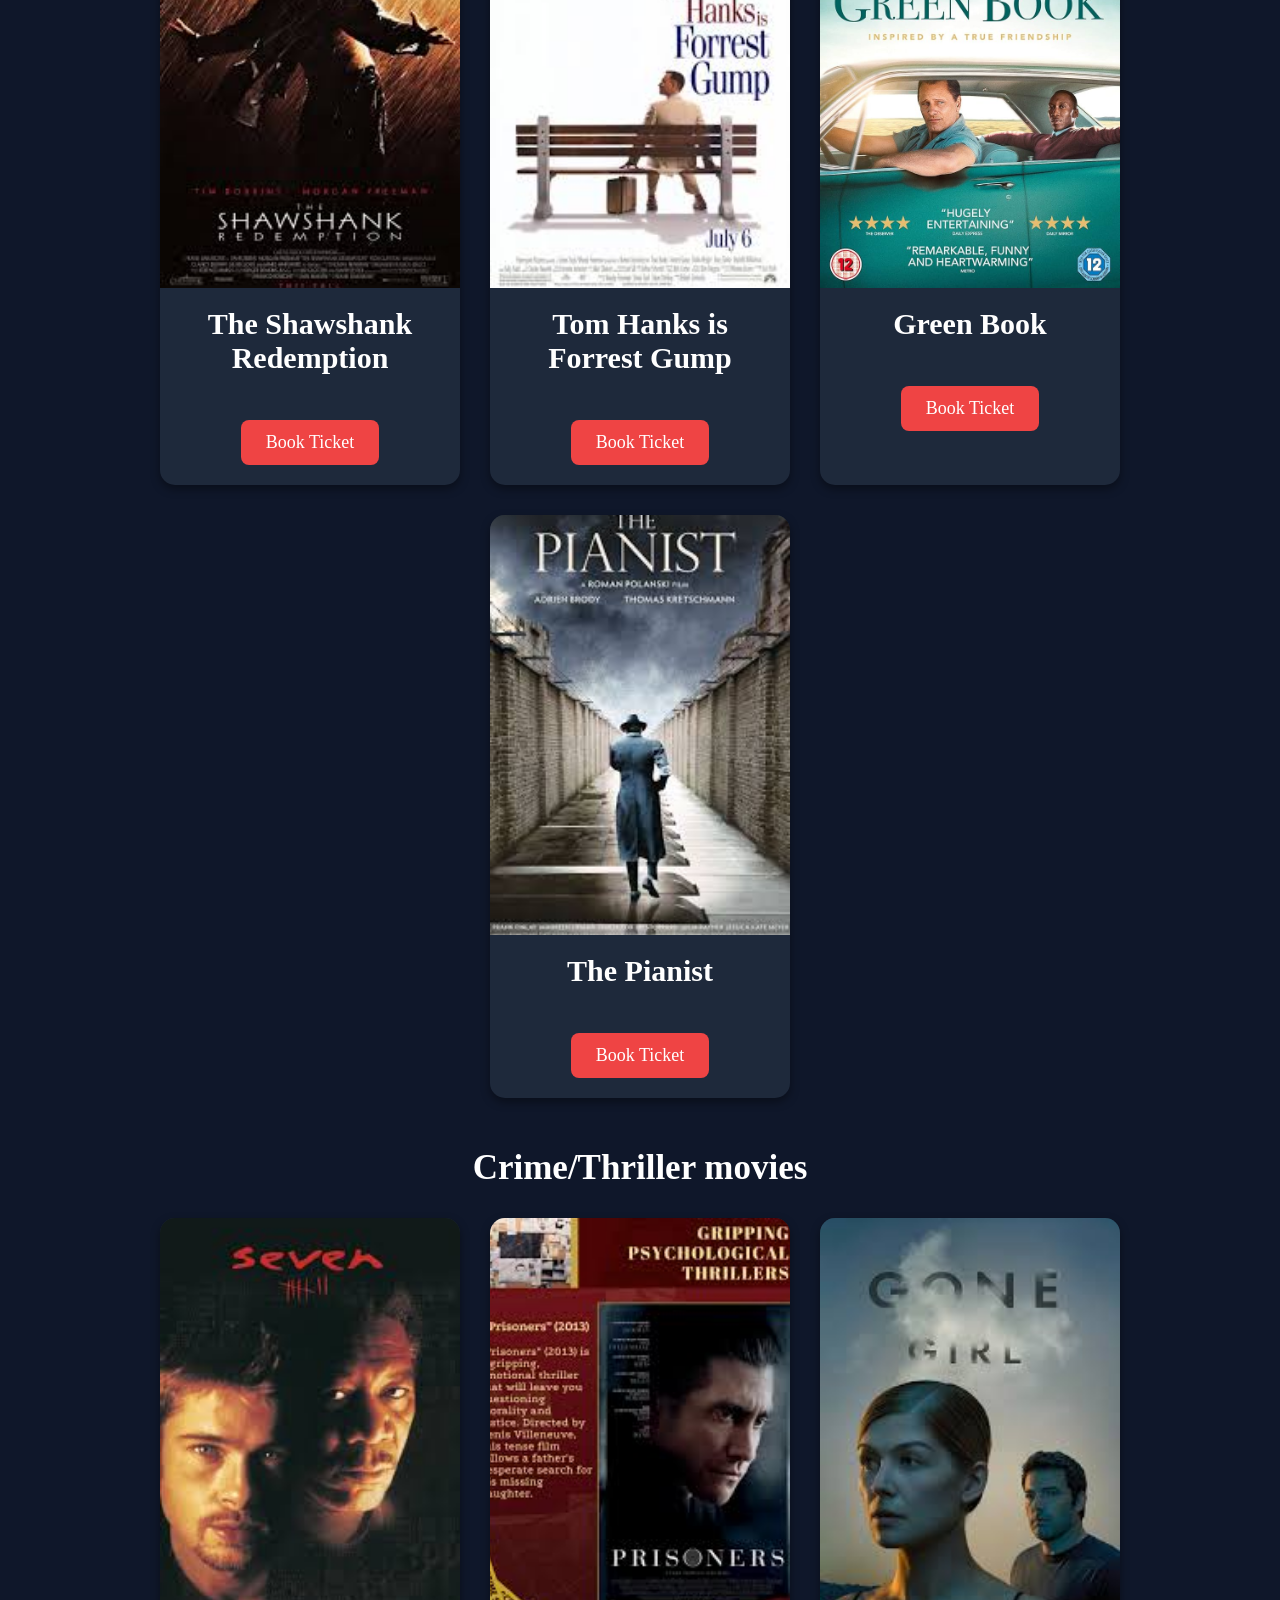
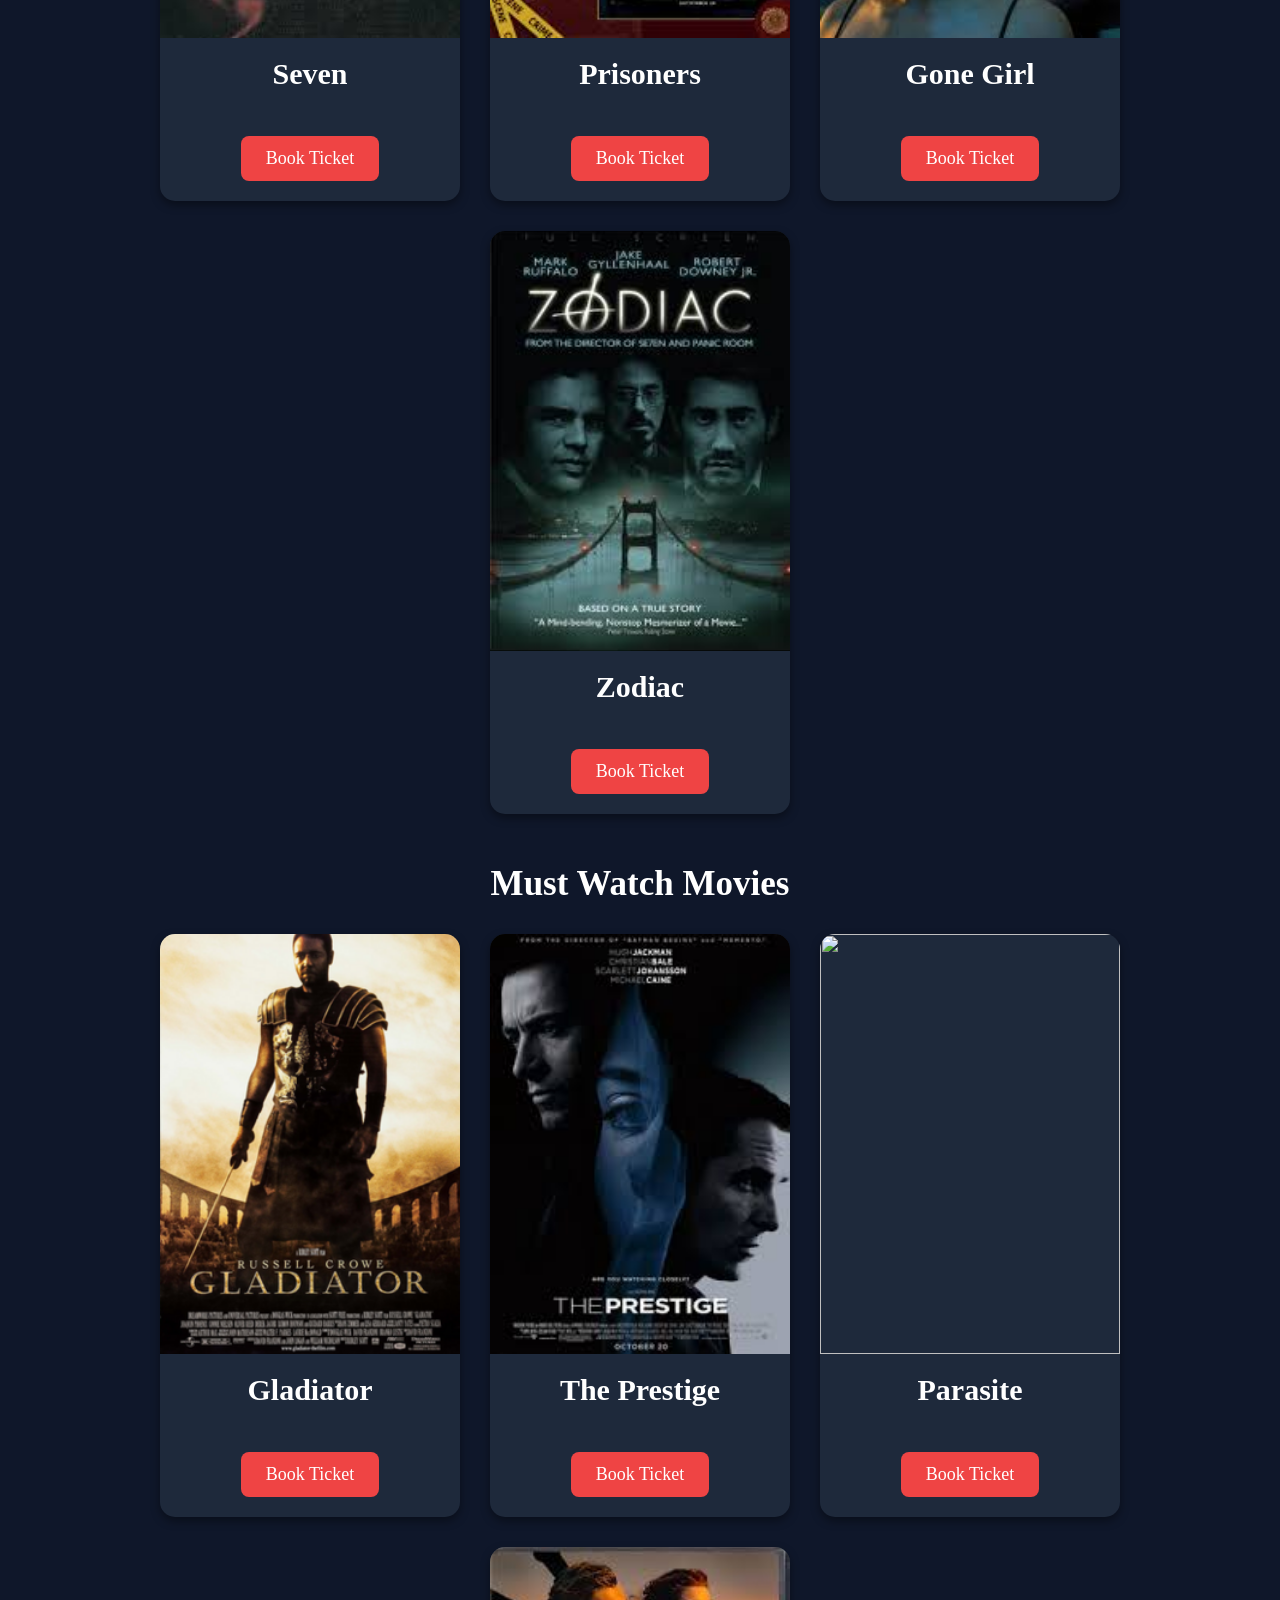
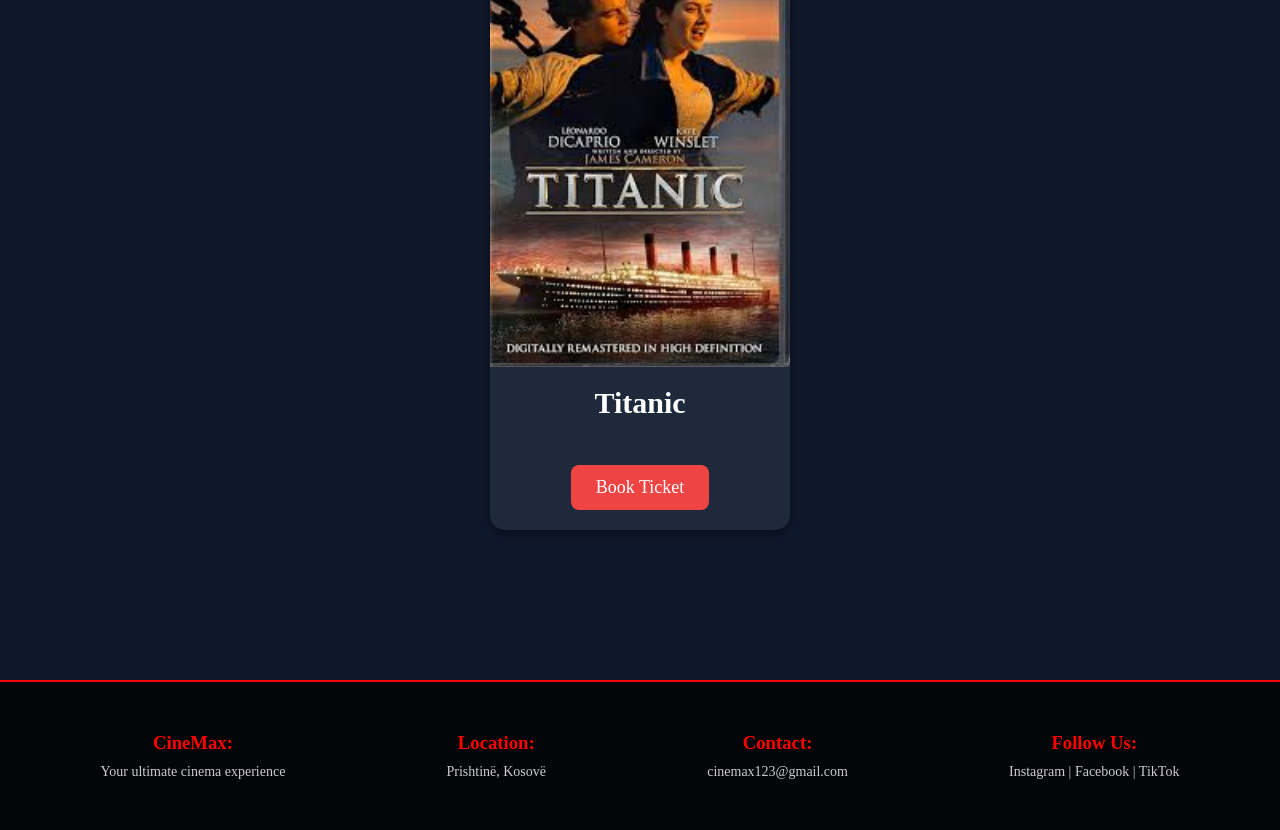
==== commit cc9a987b: "commit" ====
--- a/anisafestina/index.html
+++ b/anisafestina/index.html
@@ -3,7 +3,7 @@
 <head>
     <meta charset="UTF-8">
     <meta name="viewport" content="width=device-width, initial-scale=1.0">
-    <title>Cinema</title>
+    <title>CineMax</title>
     <link rel="stylesheet" href="style.css">
 </head>
 <body>
@@ -12,6 +12,7 @@
     <div class="logo">🎬 CineMax</div>
 
     <nav>
+      <a href="index.html">Home</a>
       <a href="about.html">About Us</a>
       <a href="movies.html">Movies</a>
       <a href="booking.html">Booking</a>
